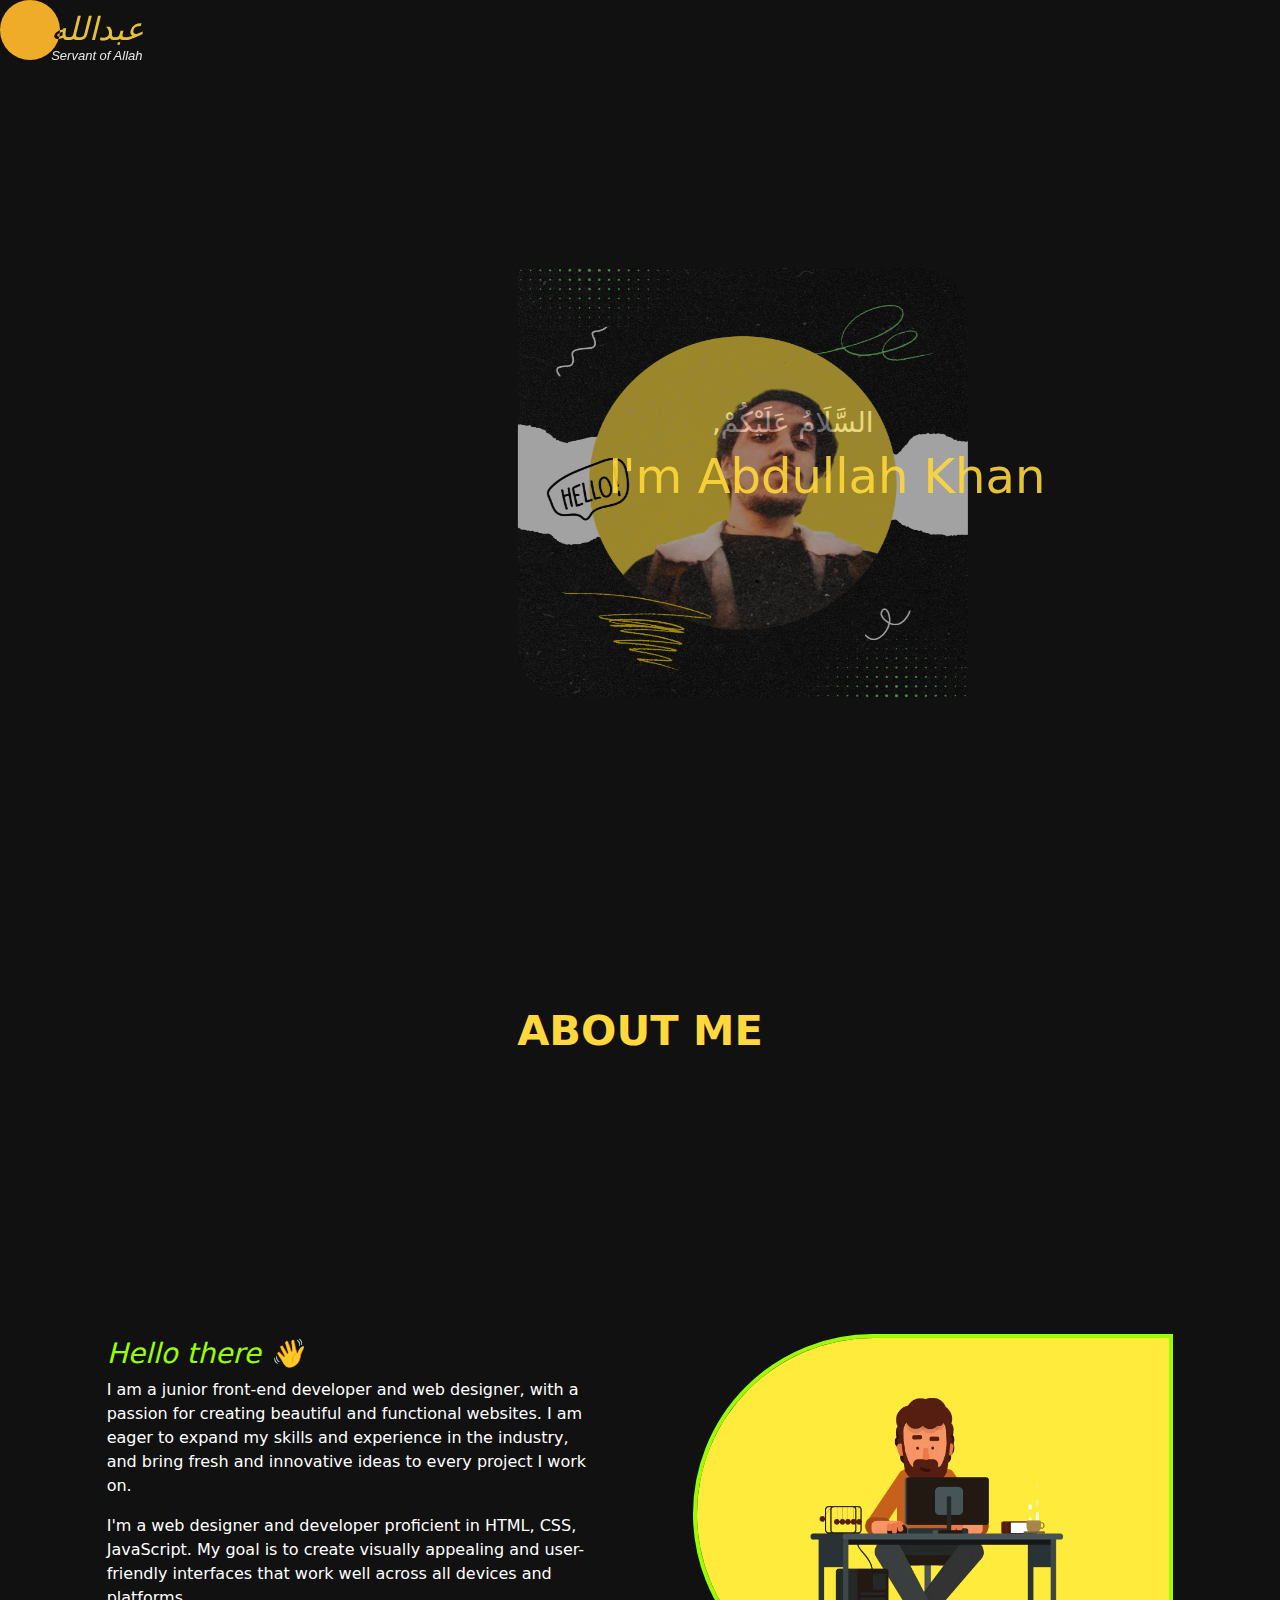
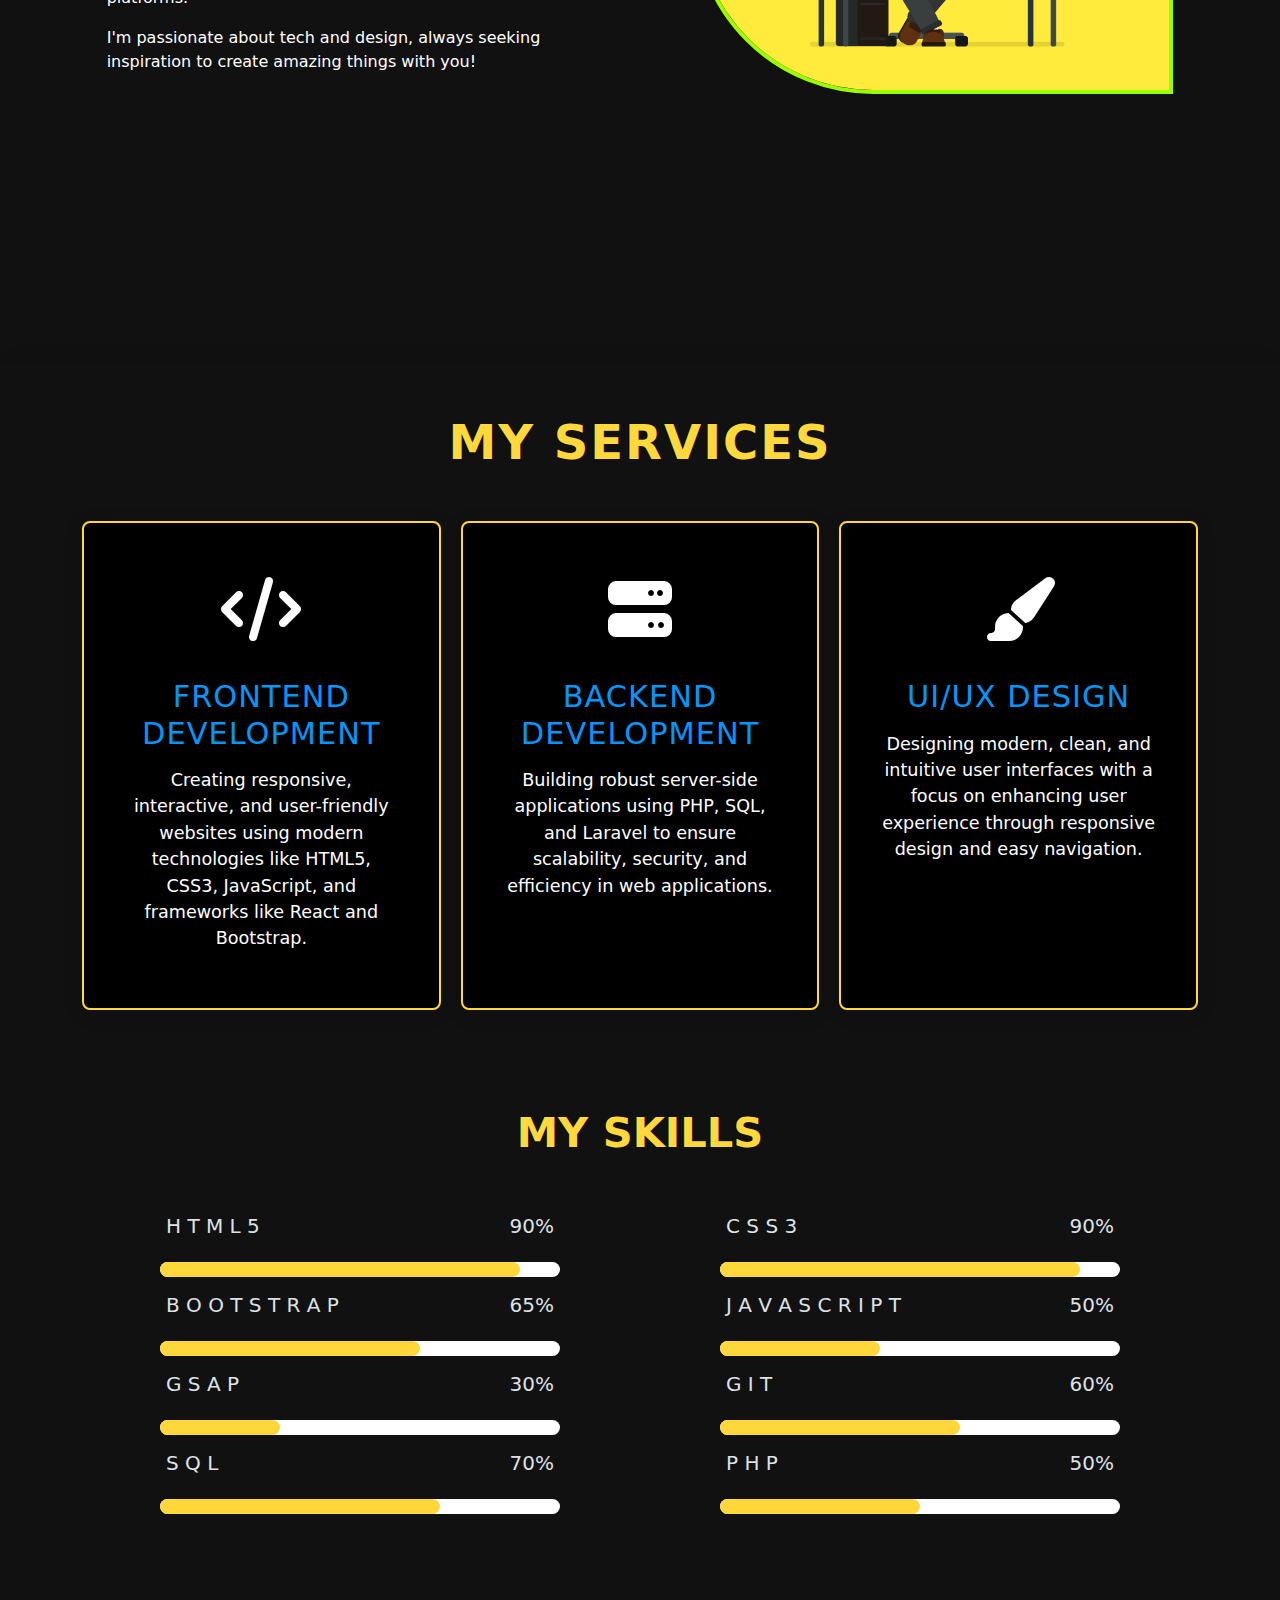
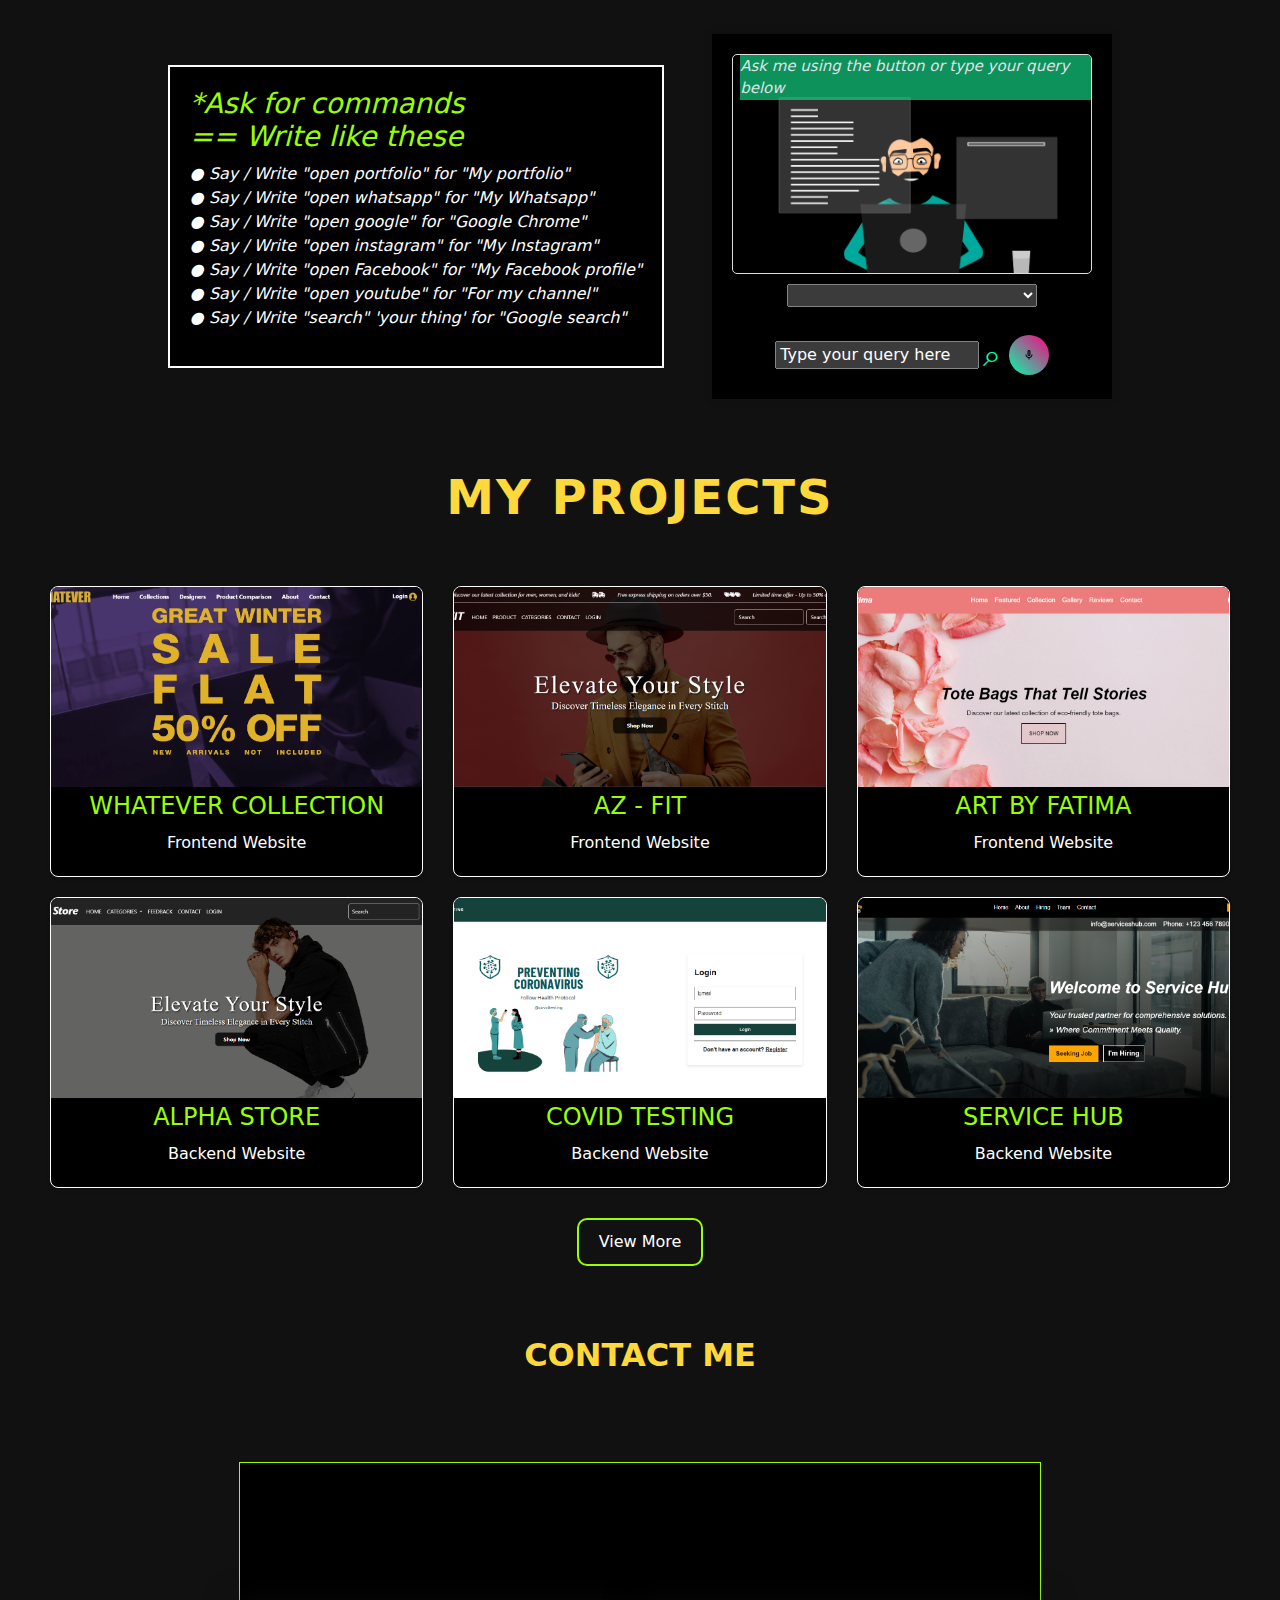
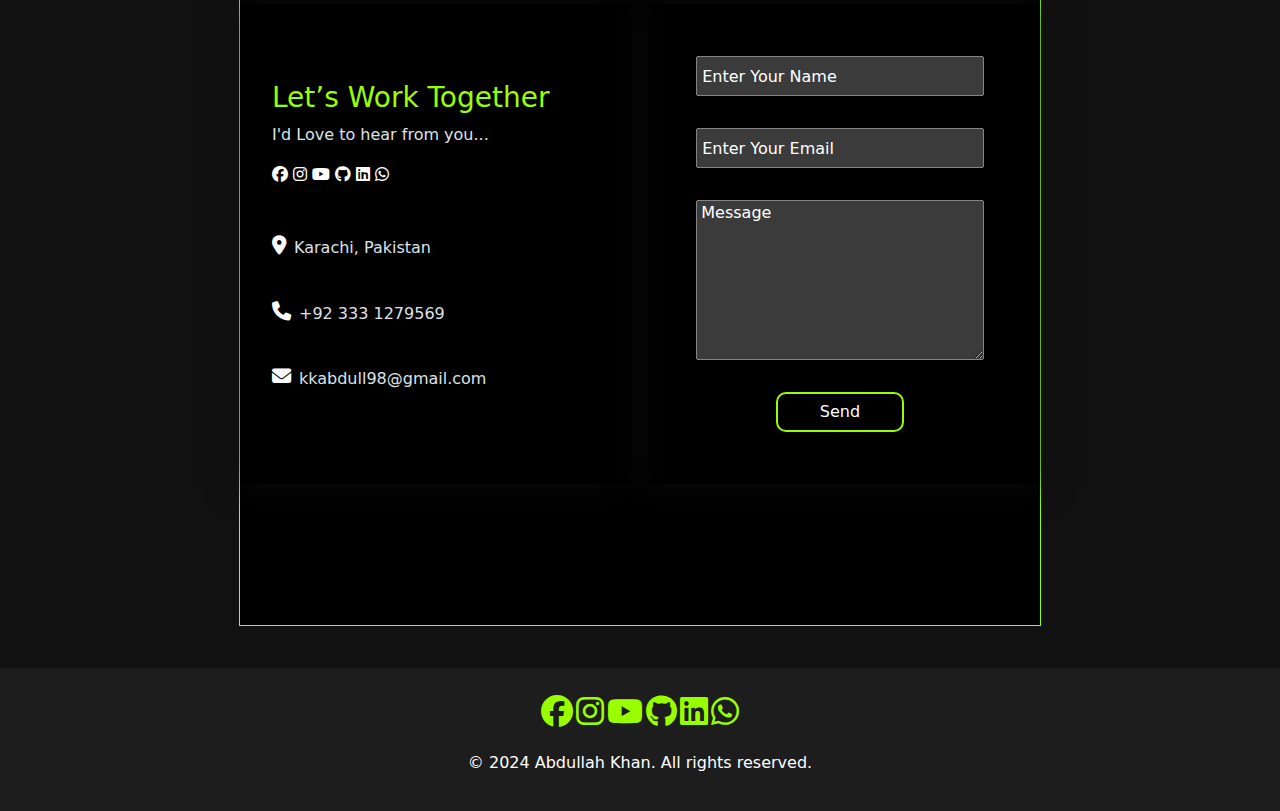
==== index.html @ c93d0f6e "Add files via upload" ====
<!DOCTYPE html>
<html lang="en">

<head>
    <meta charset="UTF-8">
    <meta name="viewport" content="width=device-width, initial-scale=1.0">
    <link rel="icon" type="image/x-icon" href="./assets/icons8-code-52 (1).png">
    <title>Abdullah Khan | Portfolio</title>
    <link rel="stylesheet" href="style.css">
    <meta name="google-site-verification" content="WJN9OCDe1PK8NEYo1KTCtkr1HrGRGRfEUNLS6D91lFw" />
    <!-- j-query -->
    <script src="https://cdnjs.cloudflare.com/ajax/libs/jquery/3.7.1/jquery.min.js"></script>
    <!-- BS CSS -->
    <link rel="stylesheet" href="	https://cdn.jsdelivr.net/npm/bootstrap@5.3.3/dist/css/bootstrap.min.css">
    <!-- BS JS -->
    <script src="	https://cdn.jsdelivr.net/npm/bootstrap@5.3.3/dist/js/bootstrap.bundle.min.js"></script>
    <!-- font awesome  -->
    <link rel="stylesheet" href="https://cdnjs.cloudflare.com/ajax/libs/font-awesome/6.5.2/css/all.min.css">
</head>

<body data-bs-theme="dark" id="body">
    <!-- webnav start -->
    <header>
        <nav class=" webnav">
            <a href="./index.html" class="logo">
                <h2 style="font-family: 'Segoe UI', Tahoma, Geneva, Verdana, sans-serif; font-style: italic; ">
                    عبدالله <br>
                    <p style="font-size: 13px; color: white;">Servant of Allah</p>
                </h2>
                <!-- <i class="fa-solid fa-code" style="font-size: 2.5rem;"></i> -->
            </a>
            <img src="./assets/hamburger menu.png" height="30em" width="30em" class="menu" id="humburger">
            <ul class="webnavul">
                <a href="./index.html">
                    <li>Home</li>
                </a>
                <a href="#about">
                    <li>About</li>
                </a>
                <a href="#services">
                    <li>Services</li>
                </a>
                <a href="#skills">
                    <li>Skills</li>
                </a>
                <a href="#project">
                    <li>Projects</li>
                </a>
                <a href="#contact">
                    <li>Contact</li>
                </a>
            </ul>
        </nav>
    </header>

    <!-- responsive nav start -->

    <nav class="respnav" id="resp-nav">
        <div class="resp-head">
            <a href="./index.html" class="logo">
                <h2 style="font-family: 'Segoe UI', Tahoma, Geneva, Verdana, sans-serif;font-style: italic; ">
                    عبدالله <br>
                    <p style="font-size: 13px; color: white;">Servant of Allah</p>
                </h2>
                <!-- <i class="fa-solid fa-code" style="font-size: 2.5rem;"></i> -->
            </a>
            <img src="./assets/cross bar.png" height="40em" width="40em" class="cross">
        </div>
        <ul class="respul">
            <a href="./index.html">
                <li>Home</li>
            </a>
            <a href="#about" id="aboutli">
                <li>About</li>
            </a>
            <a href="#services" id="servicesli">
                <li>Services</li>
            </a>
            <a href="#skills" id="skillli">
                <li>Skills</li>
            </a>
            <a href="#project" id="projectli">
                <li>Projects</li>
            </a>
            <a href="#contact" id="contactli">
                <li>Contact</li>
            </a>
        </ul>
    </nav>

    <!-- hero section start-->

    <div class="hero-description">
        <div class="hero-img-div">
            <img src="./assets/Black Green Textured Woman Facebook Profile Frame.png" alt="developer-png"
                class="hero-img">
        </div>

        <div class="hero-detail">
            <h3>
                ,السَّلَامُ عَلَيْكُمْ </h3>
            <h2>
                I'm <span" id="name">Abdullah Khan</span>
            </h2>
            <div class="text-container">
                <h3 class="text-item">Web Developer</h3>
                <h3 class="text-item">Designer</h3>
                <h3 class="text-item">Content Creator</h3>
                <h3 class="text-item">Editor</h3>
            </div>
            <!-- <h2 class="animated-text"
                style="color: #37ff14b6 !important; font-weight: bold; font-size: 30px; font-style: italic;">
                Web Developer
            </h2> -->
            <a href="./resume.html">
                <button class="hero-btn">
                    View Resume
                </button>
            </a>
        </div>



    </div>


    <!-- <div id="icons">
        <a href="https://www.instagram.com/codewith_alpha7/?igsh=MXBjcnQ2dzlwZ2R5Nw%3D%3D&utm_source=qr"> <i
                class="fa-brands fa-instagram social" style="font-size: 2rem; color: #fff;"></i>
        </a>
        <a href="https://www.tiktok.com/@thecoder_7?_t=8lz6t7eZZDM&_r=1"><i class="fa-brands fa-tiktok social"
                style="font-size: 2rem; color: #fff;"></i></a>

        <i class="fa-brands fa-linkedin social" style="font-size: 2rem; color: #fff;"></i>
    </div> -->

    <!-- aroow up -->
    <a href="#">
        <div id="up">
            <i class="fa-solid fa-arrow-up"></i>
        </div>
    </a>

    <!-- loader -->

    <!-- <div id="logo">
        <div class="logoinner">
            <img src="./assets/icons8-code-52 (1).png" height="52px" width="auto" alt="code" id="logoimg">
            <h1 id="h1" style="font-style: italic;">
                ALPHA
            </h1>
        </div>
    </div> -->


    <!-- --------------about section start------------------- -->

    <section id="about">
        <div class="skill-heading">
            <h2>
                ABOUT ME
            </h2>
            <h3 class="about-overlay">
                ABOUT
            </h3>
        </div>
        <div class="about-outer">

            <div class="about-detail">
                <h3 style="color:  rgb(153, 255, 0); font-style: italic;">
                    Hello there 👋
                </h3>
                <p>
                    I am a junior front-end developer and web designer, with a passion for creating beautiful and
                    functional
                    websites. I am eager to expand my skills and experience in the industry, and bring fresh and
                    innovative
                    ideas to every project I work on.
                </p>
                <p>
                    I'm a web designer and developer proficient in HTML, CSS, JavaScript.
                    My goal is to create visually appealing and user-friendly interfaces that work well across all
                    devices
                    and platforms.
                </p>
                <p>
                    I'm passionate about tech and design, always seeking inspiration to create amazing things with you!
                </p>
            </div>
            <div class="about-img-div">
                <!-- <iframe src="https://giphy.com/embed/qgQUggAC3Pfv687qPC" width="480" height="360"
                    style=" border-radius: 10px;"></iframe> -->
                <img src="./assets/Yellow desk.gif" alt="" width="480" height="360" style=" border-top-left-radius: 200px; border-bottom-left-radius: 200px; border: 4px solid rgb(153, 255, 0) ;">
            </div>

    </section>







    <!-- --------------services section start------------------- -->


    <section class="services" id="services">
        <div class="container">
            <h2 class="section-title">My Services</h2>
            <div class="service-cards">
                <!-- Frontend Development -->
                <div class="service-card">
                    <div class="service-icon">
                        <i class="fas fa-code"></i>
                    </div>
                    <h3 class="service-title">Frontend Development</h3>
                    <p class="service-description">
                        Creating responsive, interactive, and user-friendly websites using modern technologies like
                        HTML5, CSS3, JavaScript, and frameworks like React and Bootstrap.
                    </p>
                </div>

                <!-- Backend Development (PHP, SQL, Laravel) -->
                <div class="service-card">
                    <div class="service-icon">
                        <i class="fas fa-server"></i>
                    </div>
                    <h3 class="service-title">Backend Development</h3>
                    <p class="service-description">
                        Building robust server-side applications using PHP, SQL, and Laravel to ensure scalability,
                        security, and efficiency in web applications.
                    </p>
                </div>

                <!-- Version Control (Git & GitHub) -->
                <!-- <div class="service-card">
                    <div class="service-icon">
                        <i class="fab fa-github"></i>
                    </div>
                    <h3 class="service-title">Version Control</h3>
                    <p class="service-description">
                        Using Git and GitHub for effective version control, collaboration, and project management, ensuring smooth team workflows and project deployment.
                    </p>
                </div> -->

                <!-- UI/UX Design -->
                <div class="service-card">
                    <div class="service-icon">
                        <i class="fas fa-paint-brush"></i>
                    </div>
                    <h3 class="service-title">UI/UX Design</h3>
                    <p class="service-description">
                        Designing modern, clean, and intuitive user interfaces with a focus on enhancing user experience
                        through responsive design and easy navigation.
                    </p>
                </div>
            </div>
        </div>
    </section>
    <!-- <section id="services">
        <div class="skill-heading">
            <h2>
                MY SERVICES
            </h2>
            <h3 class="service-overlay">
                SERVICES
            </h3>
        </div>
        <div class="container  services-outer">
            <div class="row gap-5">
                <div class="col col-lg-3 col-md-6 col-sm-12 mt-2 mb-2">
                    <div class="card service-cards">
                        <h3>
                            WEB DESIGN
                        </h3>
                        <p> Lorem ipsum dolor sit, amet consectetur adipisicing elit. Obcaecati, expedita iste voluptatem cupiditate tempora veritatis reiciendis consequuntur tenetur. Quod, molestias? </p>
                    </div>
                </div>
                <div class="col col-lg-3 col-md-6 col-sm-12 mt-2 mb-2">
                    <div class="card service-cards">
                        <h3>
                            WEB DEVELOPMENT
                        </h3>
                        <p> Lorem ipsum dolor sit, amet consectetur adipisicing elit. Obcaecati, expedita iste voluptatem cupiditate tempora veritatis reiciendis consequuntur tenetur. Quod, molestias? </p>
                    </div>
                    
                </div>
                <div class="col col-lg-3 col-md-6 col-sm-12 mt-2 mb-2">
                    <div class="card service-cards">
                        <h3>
                            UI/UX DESIGN
                        </h3>
                        <p> Lorem ipsum dolor sit, amet consectetur adipisicing elit. Obcaecati, expedita iste voluptatem cupiditate tempora veritatis reiciendis consequuntur tenetur. Quod, molestias? </p>
                    </div>
                </div>
            </div>
        </div>
    </section> -->


    <!-- --------------Skills section start------------------- -->

    <section id="skills">
        <div class="skill-heading">
            <h2>
                MY SKILLS
            </h2>
            <h3 class="skill-overlay">
                SKILLS
            </h3>
        </div>
        <div class="skill-outer">
            <div class="skills">
                <div class="skill-head">
                    <h5>
                        H T M L 5
                    </h5>
                    <h5>
                        90%
                    </h5>
                </div>
                <progress id="file" value="90" max="100"> </progress>
                <div class="skill-head">
                    <h5>
                        B O O T S T R A P
                    </h5>
                    <h5>
                        65%
                    </h5>
                </div>
                <progress id="file" value="65" max="100"> </progress>
                <div class="skill-head">
                    <h5>
                        G S A P
                    </h5>
                    <h5>
                        30%
                    </h5>
                </div>
                <progress id="file" value="30" max="100"> </progress>
                <div class="skill-head">
                    <h5>
                        S Q L
                    </h5>
                    <h5>
                        70%
                    </h5>
                </div>
                <progress id="file" value="70" max="100"> </progress>
            </div>
            <div class="skills">
                <div class="skill-head">
                    <h5>
                        C S S 3
                    </h5>
                    <h5>
                        90%
                    </h5>
                </div>
                <progress id="file" value="90" max="100"> </progress>
                <div class="skill-head">
                    <h5>
                        J A V A S C R I P T
                    </h5>
                    <h5>
                        50%
                    </h5>
                </div>
                <progress id="file" value="40" max="100"> </progress>
                <div class="skill-head">
                    <h5>
                        G I T
                    </h5>
                    <h5>
                        60%
                    </h5>
                </div>
                <progress id="file" value="60" max="100"> </progress>
                <div class="skill-head">
                    <h5>
                        P H P
                    </h5>
                    <h5>
                        50%
                    </h5>
                </div>
                <progress id="file" value="50" max="100"> </progress>
            </div>
        </div>
    </section>



    <!-- invention of mine -->


    <section id="auto-sect">
        <!-- <div id="overlay5"></div> -->
        <div id="container5">
            <!-- <video src="./3130284-uhd_3840_2160_30fps.mp4" autoplay loop muted style="background-size: fill; position: absolute; height: 100%; width: 100%;"></video> -->
            <!-- <div id="chatbot-video"><img src="./45dceb640723d72436c427add7966cf8.gif" alt="" width="100%" height="fit-content"></div> -->
            <div id="chatbot-content">


                <div id="data">
                    <h3 style="color: rgb(153, 255, 0);"> *Ask for commands <br> == Write like these</h3>
                    <p>
                        ●︎ Say / Write "open portfolio" for "My portfolio"<br>
                        ●︎ Say / Write "open whatsapp" for "My Whatsapp"<br>
                        ●︎ Say / Write "open google" for "Google Chrome"<br>
                        ●︎ Say / Write "open instagram" for "My Instagram"<br>
                        ●︎ Say / Write "open Facebook" for "My Facebook profile"<br>
                        ●︎ Say / Write "open youtube" for "For my channel"<br>
                        ●︎ Say / Write "search" 'your thing' for "Google search"<br>
                    </p>
                </div>
                <div class="chatbot" id="search">
                    <div class="log" id="log">
                        <p
                            style=" font-size: 15px; background-color: rgba(20, 212, 132, 0.692); padding: 0%; margin-left: 7px;">
                            Ask me using the button or type your query below</p>
                    </div>

                    <div class="button-container">
                        <select id="voice-select">
                            <option value="">Select Voice</option>
                        </select>
                        <br>
                        <div id="inputbtntogether">
                            <input type="text" id="search-input" placeholder="Type your query here"
                                onkeydown="if(event.key === 'Enter') handleSearch()">
                            <span><button class="submit-button"
                                    style="color: #00ffaa; font-size: 2rem; padding: 0%; margin: 0%;"
                                    onclick="handleSearch()">⌕</button></span>
                            <br>
                            <button class="siri-button pulse-animation" id="start-btn" onclick="animateButton()"><img
                                    src="./assets/icons8-mic-48.png" alt="" width="12px" height="12px"></button>
                            <div class="tooltip">Ask or Write</div>
                        </div>


                    </div>
                </div>

            </div>
        </div>
    </section>
    <!-- --------------project section start------------------- -->


    <section id="project">
        <div class="skill-heading">
            <h2>
                MY PROJECTS
            </h2>
            <h3 class="project-overlay">
                PROJECTS
            </h3>
        </div>
        <div id="grid">
            <div class="griditems project-one">
                <div class="content-overlay">
                    <h5 style="color: #ffbd39;">
                        AK247 - Clothing
                    </h5>
                    <p>
                        This website includes hero section, product cards with an 'add to cart' function, a marquee
                        element, and a dark mode feature. Finally, there is a contact page at the end.
                    </p>
                    <a target="_blank" href="https://kkabdull247.github.io/AK247-Collections/">
                        <button class="visitbtn">Visit</button>
                    </a>

                </div>
            </div>
            <div class="griditems project-two">
                <div class="content-overlay">
                    <h5 style="color: #ffbd39;">
                        ArtByFatima
                    </h5>
                    <p>
                        One page responsive website having dark mode, add to cart function and i used whatsapp and
                        instagram buttons for direct orders different sections for better views.
                    </p>
                    <a target="_blank" href="https://kkabdull247.github.io/art/">
                        <button class="visitbtn">Visit</button>
                    </a>
                </div>
            </div>
            <div class="griditems project-three">
                <div class="content-overlay">
                    <h5>
                        AZ - FIT
                    </h5>
                    <p>
                        This website includes hero section, product cards with an 'add to cart' function, a marquee
                        element Api integration, ad and a loader. Finally, there is a contact page at the end.
                    </p>
                    <a target="_blank" href="https://az-fit.vercel.app/">
                        <button class="visitbtn">Visit</button>
                    </a>
                </div>
            </div>
            <!-- when you add new projects -->
            <div class="griditems">
                <div class="content-overlay">
                    <h5 style="color: #ffbd39;">
                        Whatever - Collection
                    </h5>
                    <p>
                        On this platform, I focused on creating collection pages, a product comparison page, and
                        login/signup pages for designers' products, among other features.
                    </p>
                    <a target="_blank" href="https://kkabdull247.github.io/Whatever-Collection/">
                        <button class="visitbtn">Visit</button>
                    </a>
                </div>
            </div>
            <div class="griditems">
                <div class="content-overlay">
                    <h5>
                        Service Hub
                    </h5>
                    <p>
                        A platform for seamless service bookings with secure login and responsive design. Built with PHP and MySQL, I focused on frontend development to create a user-friendly, responsive interface.
                    </p>
                    <a target="_blank" href="https://kkabdull247.github.io/SerHub/">
                        <button class="visitbtn">Visit</button>
                    </a>
                </div>
            </div>
            <div class="griditems">
                <div class="content-overlay">
                    <h5>
                        Currently Working
                    </h5>
                    <p>
                        Lorem ipsum dolor sit amet consectetur adipisicing elit. Veniam eius asperiores cumque.
                    </p>
                    <button class="visitbtn">Visit</button>
                </div>
            </div>
        </div>
    </section>



    <section class="projects-section">
        <h2 class="section-title">My Projects</h2>
        <div class="projects-container">
            <!-- Project Cards -->
            <div class="project-card">
                <img src="./assets/P1.png" alt="Project 1" class="project-image">
                <div class="overlay">
                    <p style="color: white;">On this platform, I focused on creating collection pages, a product comparison page, and login/signup pages for designers' products, among other features. I created these using HTML, CSS, JS, and Bootstrap.</p>
                    <a target="_blank" href="https://kkabdull247.github.io/Whatever-Collection/">
                        <button class="hover-btn">live view</button></a>
                </div>
                <div class="project-details">
                    <h3>WHATEVER COLLECTION</h3>
                    <p>Frontend Website</p>
                </div>
            </div>
            <div class="project-card">
                <img src="./assets/P3.png" alt="Project 2" class="project-image">
                <div class="overlay">
                    <p style="color: white;">This website includes a hero section, product cards with an 'add to cart' function, a marquee element, API integration, an ad, and a loader. Finally, there is a contact page at the end. I created these using HTML, CSS, JS, and Bootstrap.</p>
                    <a target="_blank" href="https://az-fit.vercel.app/">
                        <button class="hover-btn">live view</button></a>
                </div>
                <div class="project-details">
                    <h3>AZ - FIT</h3>
                    <p>Frontend Website</p>
                </div>
            </div>
            <div class="project-card">
                <img src="./assets/P4.png" alt="Project 3" class="project-image">
                <div class="overlay">
                    <p style="color: white;"> One-page responsive website featuring dark mode, an add-to-cart function, and WhatsApp and Instagram buttons for direct orders, with different sections designed for better user experience. I created this using HTML, CSS, and JS.</p>
                    <a target="_blank" href="https://kkabdull247.github.io/art/"><button class="hover-btn">live view</button></a>
                </div>
                <div class="project-details">
                    <h3>ART BY FATIMA</h3>
                    <p>Frontend Website</p>
                </div>
            </div>
            <div class="project-card">
                <img src="./assets/b1.png" alt="Project 4" class="project-image">
                <div class="overlay">
                    <p style="color: white;">
                        This e-commerce site features dynamic listings, checkout, and order history, built with PHP and MySQL. I handled the frontend, creating a responsive and user-friendly interface.</p>
                        <a target="_blank" href="https://azstore.free.nf/"><button class="hover-btn">live view</button></a>
                </div>
                <div class="project-details">
                    <h3>ALPHA STORE</h3>
                    <p>Backend Website</p>
                </div>
            </div>
            <div class="project-card">
                <img src="./assets/b2.png" alt="Project 3" class="project-image">
                <div class="overlay">
                    <p style="color: white;">This COVID testing system, built with PHP and MySQL, enables appointment booking and result tracking between hospitals and patients. I focused on frontend development, creating a responsive, user-friendly interface.</p>
                    <a href="https://covidtestingsystem.free.nf/" target="_blank"><button class="hover-btn">live view</button></a>
                </div>
                <div class="project-details">
                    <h3>COVID TESTING</h3>
                    <p>Backend Website</p>
                </div>
            </div>
            <div class="project-card">
                <img src="./assets/b3.png" alt="Project 3" class="project-image">
                <div class="overlay">
                    <p style="color: white;">A platform for seamless service bookings with secure login and responsive design. Built with PHP and MySQL, I focused on frontend development to create a user-friendly, responsive interface.</p>
                    <a href="https://servicehub.000.pe/" target="_blank"><button class="hover-btn">live view</button></a>
                </div>
                <div class="project-details">
                    <h3>SERVICE HUB</h3>
                    <p>Backend Website</p>
                </div>
            </div>

            <!-- Hidden Projects (for "View More") -->
           
            <div class="project-card hidden">
                <img src="./assets/P2.png" alt="Project 3" class="project-image">
                <div class="overlay">
                    <p style="color: white;">This website includes bootstrap hero section, product cards with an 'add to cart' function, a marquee element, and a dark mode feature. Finally, there is a contact page at the end.</p>
                        <a target="_blank" href="https://kkabdull247.github.io/AK247-Collections/"><button class="hover-btn">live view</button></a>
                </div>
                <div class="project-details">
                    <h3>AK247 - CLOTHING</h3>
                    <p>Frontend Website</p>
                </div>
            </div>
            <div class="project-card hidden">
                <img src="./assets/snake2.png" alt="Project 5" class="project-image">
                <div class="overlay">
                    <p style="color: white;">A classic Snake game built with JavaScript, featuring smooth controls, responsive design, score tracking, and a "Game Over" modal. I focused on game logic, animations, and enhancing user experience with JavaScript and CSS, with guidance from online resources.</p>
                    <a href="https://kkabdull247.github.io/snake2/" target="_blank"><button class="hover-btn">live view</button></a>
                </div>
                <div class="project-details">
                    <h3>SNAKE GAME</h3>
                    <p>Frontend Project</p>
                </div>
            </div>
            <div class="project-card hidden">
                <img src="./assets/Black Modern Coming Soon Instagram Post.png" alt="Project 6" class="project-image">
                <div class="overlay">
                    <p style="color: white;">I'm working on a private project that will be released soon.</p>
                    <a href="##"><button class="hover-btn">live view</button></a>
                </div>
                <div class="project-details">
                    <h3>UPCOMING PROJECT</h3>
                    <p>Details about project will live soon...</p>
                </div>
            </div>
        </div>

        <!-- View More/Less Button -->
        <button id="view-more-btn" class="view-more-btn">View More</button>
    </section>



    <!-- --------------contact section start------------------- -->

    <section id="contact">
        <div class="contact-heading">
            <h2>
                CONTACT ME
            </h2>
            <!-- <h3 class="contact-overlay">
                CONTACT
            </h3> -->
        </div>

        <div class="contact-outer">
            <div class="contact-detail">
                <div class="socials-media">
                    <h3 style="color:  rgb(153, 255, 0) !important;">
                        Let’s Work Together</h3>
                        <p>I'd Love to hear from you...</p>
                
                    <div class="icons-outer">
                        <div class="social-icons">
                            <a href="https://www.facebook.com/kkabdull247" target="_blank" title="Facebook"><i class="fab fa-facebook"></i></a>
                            <a href="https://www.instagram.com/kkabdull247" target="_blank" title="Instagram"><i class="fab fa-instagram"></i></a>
                            <a href="https://www.youtube.com/@kkabdull247" target="_blank" title="YouTube"><i class="fab fa-youtube"></i></a>
                            <a href="https://github.com/kkabdull247" target="_blank" title="GitHub"><i class="fab fa-github"></i></a>
                            <a href="https://www.linkedin.com/in/abdullah-khan-258504253/" target="_blank" title="LinkedIn"><i class="fab fa-linkedin"></i></a>
                            <a href="https://wa.me/03331279569" target="_blank" title="WhatsApp"><i class="fab fa-whatsapp"></i></a>
                        </div>
                        <!-- <div class="icons-media">
                            <a href="https://github.com/kkabdull247">
                                <i class="fa-brands fa-github i-m" style=" color: #fff; font-size: 1.3rem;"></i></a>
                        </div>
                        <div class="icons-media">
                            <a href="https://www.linkedin.com/in/abdullah-khan-258504253/">
                                <i class="fa-brands fa-linkedin i-m" style=" color: #fff; font-size: 1.3rem;"></i>
                            </a>
                        </div>
                        <div class="icons-media">
                            <a href="https://www.instagram.com/kkabdull247">
                                <i class="fa-brands fa-instagram i-m" style=" color: #fff; font-size: 1.3rem;"></i>
                            </a>
                        </div> -->

                    </div>
                </div>
                
                <div class="details">
                    <i class="fa-solid fa-location-dot" style="color: #fff; font-size: 1.2rem;"></i>
                    <p>Karachi, Pakistan</p>
                </div>
                <div class="details">
                    <i class="fa-solid fa-phone" style="color: #fff; font-size: 1.2rem;"></i>
                    <p>+92 333 1279569</p>
                </div>
                <div class="details">
                    <i class="fa-solid fa-envelope" style="color: #fff; font-size: 1.2rem;"></i>
                    <p>kkabdull98@gmail.com</p>
                </div>
                
            </div>



            <div class="contact-info">
                
                <!-- <h2 style="color:  rgb(153, 255, 0) !important; text-align: left;">Ask for help</h2> -->
                <form action="https://formsubmit.co/kkabdull98@gmail.com" method="POST">
                    <input type="text" required name="Name" placeholder="Enter Your Name">
                    <input type="email" required name="Email" placeholder="Enter Your Email">
                    <textarea name="Message" required placeholder="Message"></textarea>
                    <button id="send-msg">
                        Send
                    </button>
                </form>
            </div>
        </div>
    </section>

    <!-- footer section start -->

    <footer class="footer">
        <div style="gap: 3px;" class="social-icons">
            <a href="https://www.facebook.com/kkabdull247" target="_blank" title="Facebook"><i class="fab fa-facebook"></i></a>
            <a href="https://www.instagram.com/kkabdull247" target="_blank" title="Instagram"><i class="fab fa-instagram"></i></a>
            <a href="https://www.youtube.com/@kkabdull247" target="_blank" title="YouTube"><i class="fab fa-youtube"></i></a>
            <a href="https://github.com/kkabdull247" target="_blank" title="GitHub"><i class="fab fa-github"></i></a>
            <a href="https://www.linkedin.com/in/abdullah-khan-258504253/" target="_blank" title="LinkedIn"><i class="fab fa-linkedin"></i></a>
            <a href="https://wa.me/03331279569" target="_blank" title="WhatsApp"><i class="fab fa-whatsapp"></i></a>
        </div>
        <p>© 2024 Abdullah Khan. All rights reserved.</p>
    </footer>

    <div id="cursor"></div>

    <script src="https://cdnjs.cloudflare.com/ajax/libs/gsap/3.12.5/gsap.min.js"
        integrity="sha512-7eHRwcbYkK4d9g/6tD/mhkf++eoTHwpNM9woBxtPUBWm67zeAfFC+HrdoE2GanKeocly/VxeLvIqwvCdk7qScg=="
        crossorigin="anonymous" referrerpolicy="no-referrer"></script>
    <script src="main.js"></script>

    <!-- navbar jquery start -->

    <script>
        $(document).ready(
            function () {
                $('.menu').click(
                    function () {
                        $('.respnav').animate(
                            {
                                "right": "0%",

                            }
                        );
                        $('.respnav').animate(
                            {
                                "right": "0%",

                            }
                        );
                        $("body").css("overflow", "hidden");
                    }
                );
                $(".cross").click(
                    function () {
                        $('.respnav').animate(
                            {
                                "right": "-100%",

                            }
                        );
                        $("body").css("overflow", "visible");
                    }
                )
                $("#aboutli").click(
                    function () {
                        $('.respnav').animate(
                            {
                                "right": "-100%",

                            }, 800
                        );
                        $("body").css("overflow", "visible")
                    }
                );
                $("#servicesli").click(
                    function () {
                        $('.respnav').animate(
                            {
                                "right": "-100%",

                            }, 800
                        );
                        $("body").css("overflow", "visible")
                    }
                );
                $("#skillli").click(
                    function () {
                        $('.respnav').animate(
                            {
                                "right": "-100%",

                            }, 800
                        );
                        $("body").css("overflow", "visible")
                    }
                );
                $("#projectli").click(
                    function () {
                        $('.respnav').animate(
                            {
                                "right": "-100%",

                            }, 800
                        );
                        $("body").css("overflow", "visible")
                    }
                );
                $("#contactli").click(
                    function () {
                        $('.respnav').animate(
                            {
                                "right": "-100%",

                            }, 800
                        );
                        $("body").css("overflow", "visible")
                    }
                )
            }
        );
        // view more less buttons 
        const viewMoreBtn = document.getElementById('view-more-btn');
        const hiddenProjects = document.querySelectorAll('.hidden');

        viewMoreBtn.addEventListener('click', function () {
            hiddenProjects.forEach(project => {
                project.classList.toggle('hidden');
            });
            if (viewMoreBtn.textContent === "View More") {
                viewMoreBtn.textContent = "View Less";
            } else {
                viewMoreBtn.textContent = "View More";
            }
        });


    </script>
</body>

</html>
---- style.css ----
* {
  margin: 0%;
  padding: 0%;
  box-sizing: border-box;
}

body , section{
  background-color: #111 !important;
  overflow-x: hidden;
  /* background: #00bf8f;
  background: -webkit-linear-gradient(to right, #001510, #00bf8f);
  background: linear-gradient(to right, #001510, #00bf8f); */


}



html {
  scroll-behavior: smooth !important;
}

a {
  color: #fff !important;
  text-decoration: none !important;
}

/* webnav start */

.webnav {
  display: flex;
  justify-content: space-between;
  align-items: center;
  height: 6em;
  background-color: none;
  padding: 0% 4%;
}

.webnavul {
  display: flex;
  align-items: center;
  margin: 0%;
}

li {
  list-style: none;
  margin-left: 2em;
  font-weight: 500;
  transition: 0.3s;
  letter-spacing: 2px;
}

.webnavul a {
  text-decoration: none;
}


/* resp nav start */

.respnav {
  height: 100vh;
  width: 100%;
  background-color: #111;
  z-index: 999;
  position: fixed;
  top: 0%;
  right: -100%;
}

.resp-head {
  display: flex;
  justify-content: space-between;
  align-items: center;
  padding: 0% 6%;
  height: 6em;
}

.respul {
  height: 70vh;
  width: 80%;
  display: flex;
  flex-direction: column;
  justify-content: center;
  gap: 1em;
  align-items: start;
  font-size: 1.5rem;
  text-align: left;
  padding: 0%;
  margin: 0%;
}

.respul {
  color: #fff !important;
  text-decoration: none;
}

/* menu section start */

.menu {
  cursor: pointer;
  display: none;
}

/* media query for resp */
@media(max-width:768px) {
  .webnav {
    display: flex;
    justify-content: space-between;
    align-items: center;
    height: 6em;
    background-color: none;
    padding: 0% 6%;
  }

  .menu {
    height: 3.2em;
    width: 3.2em;
    display: flex;
    flex-direction: column;
    justify-content: space-evenly;
    align-items: center;
  }

  .webnav ul {
    display: none;
  }

  #cursor {
    display: none !important;
  }
}

@media(min-width:770px) {
  .respul {
    display: none;
  }

  .respnav {
    height: 100vh;
    width: 100%;
    position: absolute;
    top: 0%;
    display: none;
    
  }
}

/* hero section start */

.hero-description {
  overflow: hidden;
  margin-top: -3%;
  display: flex;
  justify-content: space-evenly;
  align-items: center;
  height: 100vh;
  width: 100%;
  cursor: default;
  box-sizing: border-box;
  /* padding: 0% 4.5%; */
  overflow-x: hidden !important;

}

.hero-detail h2 {
  font-size: 3rem;
  font-weight: 400;
  color: #fff;
}

.hero-btn {
  font-style: italic;
  height: 2.5em;
  width: 8em;
  /* border-radius: 8px; */
  background: transparent;
  color: #fff;
  /* font-weight: bold; */
  border: 2px solid rgb(153, 255, 0);
  border-radius: 10px;
  cursor: pointer;
  margin-top: 1em;
  font-weight: bold;

}
.hero-btn:hover{
  /* filter: drop-shadow(20px 20px 50px solid #FFD73D); */
background-color:rgb(153, 255, 0); 
border: white 2px solid;
color: black;
font-weight: bold;

}

/* 
.hero-btn{
transform: scale3d(1);
} */
.bg-dark{
  background-color: black !important;
}
.hero-img {
  margin-bottom:  50px;;
  height: 430px;
  width: 450px;
  border-top-right-radius: 50px !important;
    border-bottom-left-radius: 50px !important;
    /* border: 1px solid white; */
}


.text-container {
  position: relative;
  height: 40px; /* Set a fixed height for the text block */
  width: 100%;
  display: flex;
  align-items: left;
  text-align: left;
  justify-content: left;  overflow: hidden; /* Hide overflow to prevent any animation glitch */
}

.text-item {
  position: absolute;
 
  font-size: 2rem;
  font-weight: bold;
  color:  rgb(153, 255, 0);;
  opacity: 0;
  animation: fadeInOut 12s ease-in-out infinite;
}

.text-item:nth-child(1) {
  animation-delay: 0s;
}

.text-item:nth-child(2) {
  animation-delay: 3s; /* Adjusted to avoid overlap */
}

.text-item:nth-child(3) {
  animation-delay: 6s; /* Adjusted to avoid overlap */
}

.text-item:nth-child(4) {
  animation-delay: 9s; /* Adjusted for 4th text */
}

/* Keyframes for fading in and out in the same place */
@keyframes fadeInOut {
  0%, 20% {
    opacity: 0;
    transform: translateY(20px); /* Starting below */
  }
  25%, 45% {
    opacity: 1;
    transform: translateY(0); /* Fade in and stay visible */
  }
  50%, 100% {
    opacity: 0;
    transform: translateY(-20px); /* Fade out and move upward */
  }
}

@media (max-width:1000px) {
  .hero-description {
    display: flex;
    justify-content: center;
    align-items: center;
    height: 80vh;
    width: 100%;
    cursor: default;
    padding: 0% 4%;
  }

  .hero-detail h2 {
    text-align: left;
    font-size: 3rem;
    margin-bottom: 0%;
  }

  .hero-img {
    height: 450px;
    width: auto;
    
  }
 
}

@media (max-width:780px) {
  .hero-description {
    display: flex;
    flex-direction: column;
    justify-content: space-evenly;
    align-items: center;
    height: 90vh;
    width: 100%;
    cursor: default;
  }

  .hero-detail {
    text-align: center;
  }

  .hero-detail h2 {
    text-align: center;
    font-size: 2rem;
    margin-bottom: 0%;
  }

  .hero-img {
    margin-top: 0px;
    margin-bottom:  0px;;
    height: 300px;
    width: auto;
    

  }
  .text-container {
    justify-content: center;  
  }
}

@media (max-width:350px) {

  .hero-description{
  height: 100%;
}
}

/* about section start */
#about {
  height: fit-content;
  width: 100%;
  display: flex;
  flex-direction: column;
  justify-content: center;
  align-items: center;
}

#about h2 {
  text-align: left;
  font-size: 2.6rem;
  color: #ffd83b;
  font-weight: bold;
  /* margin-top: 2em; */
}

h2{
  color: #ffd83b !important;
  /* font-style: italic; */
}

.about-overlay {
  position: absolute;
  top: 25%;
  left: -17%;
  font-size: 5.5rem;
  letter-spacing: 4px;
  z-index: -99;
  color: #9999992c;
  font-weight: bold;
  font-family: 'Franklin Gothic Medium', 'Arial Narrow', Arial, sans-serif;
}

.about-outer {
  display: flex;
  justify-content: space-evenly;
  align-items: center;
  height: 100vh;
  width: 100%;
  cursor: default;
  position: relative;
}

.about-detail {
  width: 30em;
  text-align: left;
  z-index: 11;
}

.about-detail h2 {
  font-size: 2rem;
  text-align: left;
  margin-bottom: 0.5em;
}

.about-detail p {
  font-weight: 400;
  color: #ffffff;
  text-align: left;
}

.about-img {
  height: 300px;
  width: auto;
  border-radius: 16px;
  
}

@media (max-width:1000px) {
  .about-outer {
    display: flex;
    justify-content: center;
    align-items: center;
    height: 100vh;
    width: 100%;
    cursor: default;
    position: relative;
    gap: 2em;
  }

  .about-detail h2 {
    text-align: center;
    font-size: 2.5rem;
    margin-bottom: 0.5em;
  }

  .about-detail p {
    font-weight: 400;
    color: #ffffffab;
    text-align: center;
  }

  .about-img-div {
    height: 100%;
    display: flex;
    justify-content: center;
    align-items: center;
  }

  .about-img {
    height: 250px;
    width: auto;
  }
}

@media (max-width:780px) {
  #about {
    height: fit-content;
    width: 100%;
    display: flex;
    flex-direction: column;
    justify-content: center;
    align-items: center;
  }

  .about-outer {
    display: flex;
    flex-direction: column;
    justify-content: space-evenly;
    align-items: center;
    height: fit-content;
    width: 100%;
    cursor: default;
    position: relative;
  }

  .about-detail {
    text-align: center;
    height: 80%;
    margin-bottom: 0.5em;
  }

  .about-detail h2 {
    text-align: center;
    font-size: 2.5rem;
    margin-bottom: 0%;
  }

  .hero-img {
    height: 200px;
    width: auto;

  }
}

@media(max-width:590px) {
  .about-detail {
    width: 18em;
    height: 100%;
    text-align: center;
  }
}


/* services section start */
.services {
  padding: 50px 20px;
  background-color: #fff;
  box-shadow: 0 4px 30px rgba(0, 0, 0, 0.05);
}

.container2 {
  width: 85%;
  max-width: 1200px;
  margin: 0 auto;
}

.section-title {
  text-align: center;
  font-size: 3rem;
  font-weight: bold;
  color: #ffffff;
  margin-bottom: 50px;
  text-transform: uppercase;
  letter-spacing: 2px;
}

.service-cards {
  display: grid;
  grid-template-columns: repeat(auto-fit, minmax(280px, 1fr));
  gap: 20px;
  justify-items: center;
}

.service-card {
  background-color: black;
  border-radius: 8px;
  border: 2px solid #ffd83b;
  padding: 40px;
  text-align: center;
  box-shadow: 0 4px 20px rgba(0, 0, 0, 0.1);
  transition: transform 0.3s ease, box-shadow 0.3s ease;
  position: relative;
  overflow: hidden;
}

.service-card:hover {
  transform: translateY(-10px);
  box-shadow: 0 10px 30px rgba(0, 0, 0, 0.2);
}

.service-icon {
  font-size: 4rem;
  color:  #ffffff;
  margin-bottom: 20px;
  transition: color 0.3s ease;
}

.service-card:hover .service-icon {
  color: #ffffff;
}

.service-title {
  font-size: 1.9rem;
  color:  #0596f7;
  margin-bottom: 15px;
  font-weight: 500;
  text-transform: uppercase;
  letter-spacing: 1px;
  transition: color 0.3s ease;
}

.service-card:hover .service-title {
  color:  rgb(153, 255, 0);;
}

.service-description {
  font-size: 1.1rem;
  color: #ffffff;
  line-height: 1.5;
  transition: color 0.3s ease;
}

.service-card:hover .service-description {
  color: #ffffff;
}

/* Hover Effect on Text */
/* .service-card .service-description:hover {
  color: #2980b9;
  cursor: pointer;
} */

@media (max-width: 768px) {
  .section-title {
      font-size: 2.5rem;
  }

  .service-cards {
      grid-template-columns: repeat(auto-fit, minmax(240px, 1fr));
  }

  .service-card {
      padding: 30px;
  }

  .service-title {
      font-size: 1.6rem;
  }

  .service-description {
      font-size: 1rem;
  }
}

@media (max-width: 480px) {
  .section-title {
      font-size: 2rem;
  }

  .service-card {
      padding: 20px;
  }

  .service-title {
      font-size: 1.4rem;
  }

  .service-description {
      font-size: 0.9rem;
  }
}
/* skills section start */
#skills {
  height: fit-content;
  width: 100%;
  display: flex;
  flex-direction: column;
  justify-content: center;
  align-items: center;
  gap: 3em;
}

.skill-heading {
  position: relative;
  margin-top: 3em;
}

#skills h2 {
  text-align: center;
  font-size: 2.6rem;
  color: #fff;
  font-weight: bold;
  /* margin-top: 2em; */
}

.skill-overlay {
  position: absolute;
  top: 20%;
  left: -20%;
  font-size: 5.5rem;
  letter-spacing: 4px;
  z-index: -99;
  color: #9999992c;
  font-weight: bold;
  font-family: 'Franklin Gothic Medium', 'Arial Narrow', Arial, sans-serif;
}

.skill-outer {
  display: flex;
  justify-content: space-evenly;
  align-items: center;
  height: 100%;
  width: 100%;
  position: relative;
}

.skill-head {
  display: flex;
  justify-content: space-between;
  align-items: center;
  padding: 0% 1.5%;
  margin-bottom: 0%;
}

.skills {
  display: flex;
  flex-direction: column;
  gap: 1em;
}

progress {
  width: 25em;
  height: 15px;
  border-radius: 10px;
}

progress::-webkit-progress-bar {
  background-color: #fff;
  border-radius: 10px;
}

progress::-webkit-progress-value {
  background-color: #FFD73B !important;
  border-radius: 10px;
  transition: width 0.4s ease-in;
}

@media(max-width:1200px) {
  progress {
    width: 30em;
    height: 15px;
    border-radius: 10px;
  }
}

@media(max-width:1050px) {
  progress {
    width: 20em;
    height: 15px;
    border-radius: 10px;
  }
}

@media(max-width:760px) {
  .skill-outer {
    display: flex;
    flex-direction: column;
    justify-content: space-evenly;
    align-items: center;
    height: fit-content;
    width: 100%;
    margin-top: 4em;
    margin-bottom: 4em;
    position: relative;
    gap: 2em;
  }

  #skills {
    height: fit-content;
    width: 100%;
    display: flex;
    flex-direction: column;
    justify-content: center;
    align-items: center;
  }

  progress {
    width: 16em;
    height: 15px;
    border-radius: 10px;
  }
}

/* project section */

#project{
  display: none;
}

/* h2 {
  text-align: center;
  margin-bottom: 20px;
  font-size: 2rem;
} */

.projects-section{
  margin-bottom: 50px;
}

.projects-container {
  display: flex;
  flex-wrap: wrap;
  justify-content: space-between;
  gap: 20px;
  max-width: 1200px;
  margin: 0 auto;
  padding: 10px;
}

.project-card {
  background-color: rgb(0, 0, 0);
  border: 1px solid #ffffff;
  border-radius: 8px;
  padding: 0;
  flex: 1 1 calc(33.33% - 20px);
  max-width: calc(33.33% - 20px);
  box-shadow: 0 2px 5px rgba(0, 0, 0, 0.1);
  overflow: hidden;
  position: relative;
  transition: transform 0.3s ease;
  color:  rgb(153, 255, 0);;
}

.project-card:hover {
  transform: translateY(-5px);
}

.project-image {
  width: 100%;
  height: 200px;
  object-fit: cover;
}

.overlay {
  position: absolute;
  top: 0;
  left: -100%; /* Start off-screen on the left */
  width: 100%;
  height: 100%;
  background: rgba(0, 0, 0, 0.918);
  opacity: 0;
  transition: left 0.5s ease, opacity 0.3s ease;
  display: flex;
  flex-direction: column;
  justify-content: center;
  align-items: center;
  text-align: center;
  color: rgb(255, 255, 255) !important;
  font-size: 1.5rem;
}

/* Hover Effect: slide the overlay from left to right */
.project-card:hover .overlay {
  left: 0; /* Slide to the card's position */
  opacity: 1;
}

.project-details {
  padding: 5px 10px ;
  text-align: center;
}

.project-card h3 {
  font-size: 1.5rem;
  margin-bottom: 10px;
}

.project-card p {
  font-size: 1rem;
  color: #ffffff;
}
.hover-btn{
  padding: 4px;
  background: transparent;
  border:2px solid  rgb(153, 255, 0);;
  border-radius: 10px;
  /* color:  rgb(153, 255, 0);; */
  /* border-top-left-radius: 20px;
  border-bottom-right-radius: 20px; */
}

.view-more-btn {
  display: block;
  background: transparent;
  color:white;
  text-align: center;
  padding: 10px 20px;
  border: 2px solid  rgb(153, 255, 0);;
  border-radius: 10px;
  margin: 20px auto;
  cursor: pointer;
  width: fit-content;
}

/* Responsive Styles */
@media (max-width: 768px) {
  .project-card {
    flex: 1 1 calc(50% - 20px);
    max-width: calc(50% - 20px);
  }
}

@media (max-width: 480px) {
  .project-card {
    flex: 1 1 100%;
    max-width: 100%;
  }
}

.hidden {
  display: none;
}
/* contact section start */
#contact {
  height: 100vh;
  width: 100%;
  display: flex;
  flex-direction: column;
  justify-content: center;
  align-items: center;
  gap: 5em;
  overflow-y: hidden;

  margin-bottom: 2em;
}

.contact-heading h2 {
  font-size: 2rem;
  color: #fff;
  font-weight: bold;
  
}

.contact-heading {
  position: relative;
  display: flex;
  justify-content: center;
  align-items: center;
  align-content: center;
  width: 100%;
}

.contact-overlay {
  position: absolute;
  top: 30%;
  font-size: 3.8rem;
  letter-spacing: 4px;
  z-index: -99;
  color: #9999992c;
  font-weight: bold;
  font-family: 'Franklin Gothic Medium', 'Arial Narrow', Arial, sans-serif;
}

.contact-outer {
  height: 100%;
  width: fit-content;
  display: flex;
  justify-content: center;
  align-items: center;
  border: 1px solid  rgb(153, 255, 0);;
  margin-bottom: 10px;
  background-color: #000000;
}

.contact-outer h2 {
  color: #fff;
}

.contact-detail {
  height: 30em;
  width: 25em;
  /* border:1px solid #111111c1; */
  box-shadow: 0px 0px 30px 2px #11111197;
  /* border: 1px solid #37ff14b6 ; */
  padding: 2% 4%;
  display: flex;
  flex-direction: column;
  justify-content: center;
  gap: 1.6em;
}

.details  {
  display: flex;
  gap: 0.5em;
}

.socials-media {
  margin-bottom: 1.5em;
}

.icons-outer {
  display: flex;
  gap: 1em;
}

.icons-media a {
  height: 2.5em;
  width: 2.5em;
  border: 2px solid  rgb(153, 255, 0);
  border-radius: 10px;
  /* background-color: #ffbd39; */
  display: flex;
  justify-content: center;
  align-items: center;
}

.i-m {
  transition: 0.6s;
}

.icons-media:hover .i-m {
  transform: scale(1.1);
}

.contact-info {
  height: 30em;
  width: 25em;
  /* border:2px solid white; */
  box-shadow: 0px 0px 30px 2px #11111197;
  /* border: 1px solid #37ff14b6 ; */
  padding: 2% 4%;
  display: flex;
  flex-direction: column;
  justify-content: center;
}

.contact-info form {
  display: flex;
  flex-direction: column;
  justify-content: center;
  align-items: center;
  gap: 2em;
}

.contact-info form input {
  height: 2.5em;
  width: 18em;
}

::placeholder {
  color: #fff;
  padding-left: 1.5%;
}

.contact-info form textarea {
  height: 10em;
  width: 18em;
}

.contact-info form button {
  height: 2.5em;
  width: 8em;
  border: 2px solid  rgb(153, 255, 0);
  border-radius: 10px;
  background-color: transparent;
}

@media(max-width:1024px) {
  #contact {
    margin-top: 4em;
  }
}

@media(max-width:875px) {
  #contact {
    height: fit-content;
    width: 100%;
    display: flex;
    flex-direction: column;
    justify-content: center;
    align-items: center;
    gap: 5em;
    margin-bottom: 2em;
  }

  .contact-outer {
    height: 100%;
    width: 100%;
    display: flex;
    flex-direction: column;
    justify-content: center;
    align-items: center;
  }
}

@media(max-width:480px) {
  .contact-detail {
    height: 30em;
    width: 18em;
    /* border:1px solid #111111c1; */
    box-shadow: 0px 0px 30px 2px #11111197;
    padding: 4% 8%;
    display: flex;
    flex-direction: column;
    justify-content: center;
    /* align-content: center; */
    gap: 1.6em;
  }

  .contact-info {
    height: 30em;
    width: 18em;
    /* border:2px solid white; */
    box-shadow: 0px 0px 30px 2px #11111197;
    padding: 4% 4%;
    display: flex;
    flex-direction: column;
    justify-content: center;
    /* align-items: center; */
  }

  .contact-info form input {
    height: 2.5em;
    width: 15em;
  }

  .contact-info form textarea {
    height: 10em;
    width: 15em;
  }
  #chatbot-content {

    padding: 5px !important;
  }


}

/* FOOTER SECTION */
.footer {
  background-color: #1d1d1d;
  padding: 20px;
  text-align: center;
}

.footer .social-icons {
  display: flex;
  justify-content: center;
  align-items: center;
  gap: 20px;
}

.footer .social-icons a {
  text-decoration: none;
  font-size: 2rem;
  color: rgb(153, 255, 0) !important;
  transition: transform 0.3s ease, color 0.3s ease;
}

.footer .social-icons a:hover {
  color: black !important;
  transform: scale(1.2);
}

.footer p {
  color: white;
  font-size: 1rem;
  margin-top: 15px;
}


/* up arrow */
#up {
  height: 3em;
  width: 3em;
  background-color: #111;
  box-shadow: 0px 0px 30px 2px #11111197;
  display: none;
  justify-content: center;
  align-items: center;
  border-radius: 45px;
  position: fixed;
  bottom: 6%;
  right: 2%;
  z-index: 999 !important;
  border: 2px solid rgb(153, 255, 0);

}

#up i {
  font-size: 2rem;
  color: #fff;
  animation: arrow 1s infinite;
}

@keyframes arrow {
  50% {
    transform: translateY(8px);
  }
}

/* cursor */

#cursor {
  display: flex;
  justify-content: center;
  align-items: center;
  text-align: center;
  height: 60px;
  width: 60px;
  background-color: #ffbd39;
  border-radius: 45px;
  z-index: 9999;
  position: fixed;
  top: 0%;
  /* font-size: 6.5px;
  font-weight: 500;
  color: #fff; */
  mix-blend-mode: difference;
}

/* scroll bar */

::-webkit-scrollbar {
  width: 10px;
  border-radius: 45px;

}

::-webkit-scrollbar-thumb {
  background: #ffbd39;
  border-radius: 60px;
}

/* loader */
#logo {
  display: flex;
  justify-content: center;
  align-items: center;
  height: 100vh;
  width: 100%;
  position: fixed;
  top: 0%;
  left: 0%;
  z-index: 999;
  background-color: #111;
}

.logoinner {
  display: flex;
  justify-content: center;
  align-items: center;
  position: relative;
  overflow: hidden !important;
  color: #fff;
  gap: 1.5em;
}





/* auto section */


#auto-sect{
  display: flex;
  justify-content: center;
  align-items: center;
  padding-top: 50px;
  height: 100%;
  width: 100%;
  position: relative;
  background-image: url(./pexels-mike-jones-8805196.jpg);
  background-size: cover;
  background-color: black;
}

/* #overlay5 {
  width: 100%;
  height: 100%;
  background-color: rgba(0, 0, 0, 0.555);
  position: absolute;



} */

#chatbot-content {
  z-index: 300;
  display: flex;
  flex-direction: row;
  align-items: center;
  text-align: left;
  justify-content:center;
  gap: 3em
  ;
  width: 100%;
  height: 100%;
  padding: 50px;
  box-sizing: border-box;
  font-style: italic;
  /* background: rgba(0, 0, 0, 0.25);
  box-shadow: 0 8px 32px 0 rgba(0, 0, 0, 0.37);
  backdrop-filter: blur(4px);
  -webkit-backdrop-filter: blur(4px);
  border-radius: 10px;
  border: 1px solid rgba(255, 255, 255, 0.18); */
}

#data {
  color: white;
background-color: #000000;
  border: 2px solid white;
  padding: 20px;

}

.chatbot {
  background-color: #000000;
  padding: 20px;
  box-shadow: 0 0 10px rgba(0, 0, 0, 0.1);
  width: 100%;
  max-width: 400px;
  margin: 20px 0;
}

.log {
  height: 220px;
  width: 100%;
  overflow-y: scroll;
  margin-bottom: 10px;
  border: 1px solid #ddd;
  border-radius: 5px;
  /* background-color: #f00101; */
  background-image: url(./assets/45dceb640723d72436c427add7966cf8.gif);
  background-size:cover;
}

.button-container {
  position: relative;
  display: flex;
  flex-direction: column;
  justify-content: center;
  align-items: center;
}

.siri-button {
  /* padding: 15px 30px; */
  font-size: 10px;
  width: 40px;
  height: 40px;
  color: #fff;
  border: none;
  border-radius: 100px;
  cursor: pointer;
  outline: none;
  background: linear-gradient(45deg, #00aaff, #00ffaa, #ff0080, #ff8c00);
  background-size: 300% 300%;
  transition: transform 0.3s ease;
  position: relative;
  z-index: 1;
  overflow: hidden;
  box-shadow: 0 5px 15px rgba(0, 0, 0, 0.1);
  animation: gradientAnimation 3s linear infinite;
}



.siri-button:before {
  content: "";
  position: absolute;
  top: 0;
  left: 0;
  width: 100%;
  height: 100%;
  background: linear-gradient(45deg, #ff0080, #ff8c00, #00ffaa, #00aaff);
  background-size: 300% 300%;
  transition: opacity 0.3s, transform 0.3s;
  opacity: 0;
  z-index: -1;
  animation: gradientAnimation 3s linear infinite reverse;
}

.gradient-button:hover:before {
  opacity: 0;
  transform: translateY(3px);
}

@keyframes gradientAnimation {
  0% {
      background-position: 0% 50%;
  }

  50% {
      background-position: 100% 50%;
  }

  100% {
      background-position: 0% 50%;
  }
}

.siri-button:hover {
  transform: scale(1.2);

}

.submit-button {
  background: transparent;
  font-size: 10px;
  border: none;
  /* border: 1px solid rgb(60, 255, 0); */
  /* color: 1px solid rgb(60, 255, 0) !important; */
  cursor: pointer;
  outline: none;
  transition: background-color 0.3s ease, box-shadow 0.3s ease;
}

#voice-select {

  width: 250px;
}



.pulse-animation {
  animation: pulse 1s infinite;
}

.tooltip {
  position: absolute;
  bottom: 120%;
  left: 50%;
  transform: translateX(-50%);
  background-color: #333;
  color: #fff;
  padding: 5px;
  border-radius: 3px;
  white-space: nowrap;
  opacity: 0;
  transition: opacity 0.3s ease;
  font-size: 14px;
  z-index: 1;
}

.button-container:hover .tooltip {
  opacity: 1;
}

#inputbtntogether {
  display: flex;
  flex-direction: inline;
  justify-content: center;
  align-items: center;
  gap: 4px;
}

@media (max-width: 600px) {
  .siri-button {
      font-size: 20px;
      padding: 15px;
  }

  .tooltip {
      font-size: 12px;
      padding: 4px;
  }
}

@media (max-width: 400px) {
  .siri-button {
      font-size: 18px;
      padding: 12px;
  }

  .tooltip {
      font-size: 10px;
      padding: 3px;
  }

  .log {
      font-size: 12px;
      
  }

  #auto-sect {
      height: 100%;
  }
}

@media (max-width: 510px) {
  #chatbot-content {
      display: flex;
      flex-direction: column;
      gap: 2em;
      align-items: center;
      text-align: left;
  }
}



#container5 {
  display: flex;
  flex-direction: column;
  width: 100%;
  height: 100%;
}

#chatbot-video {
  width: 50%;
  height: 50%;
  z-index: 300;
  display: flex;
  align-items: center;
  justify-content: center;
  text-align: center;
  margin-left: 25%;
  margin-bottom: 10px;
}


/* #auto-sect {
  background-color: #111 !important;
  border: none;
  background-image: url(./45dceb640723d72436c427add7966cf8.gif);
  background-size: cover;
  height: 100vh;
} */
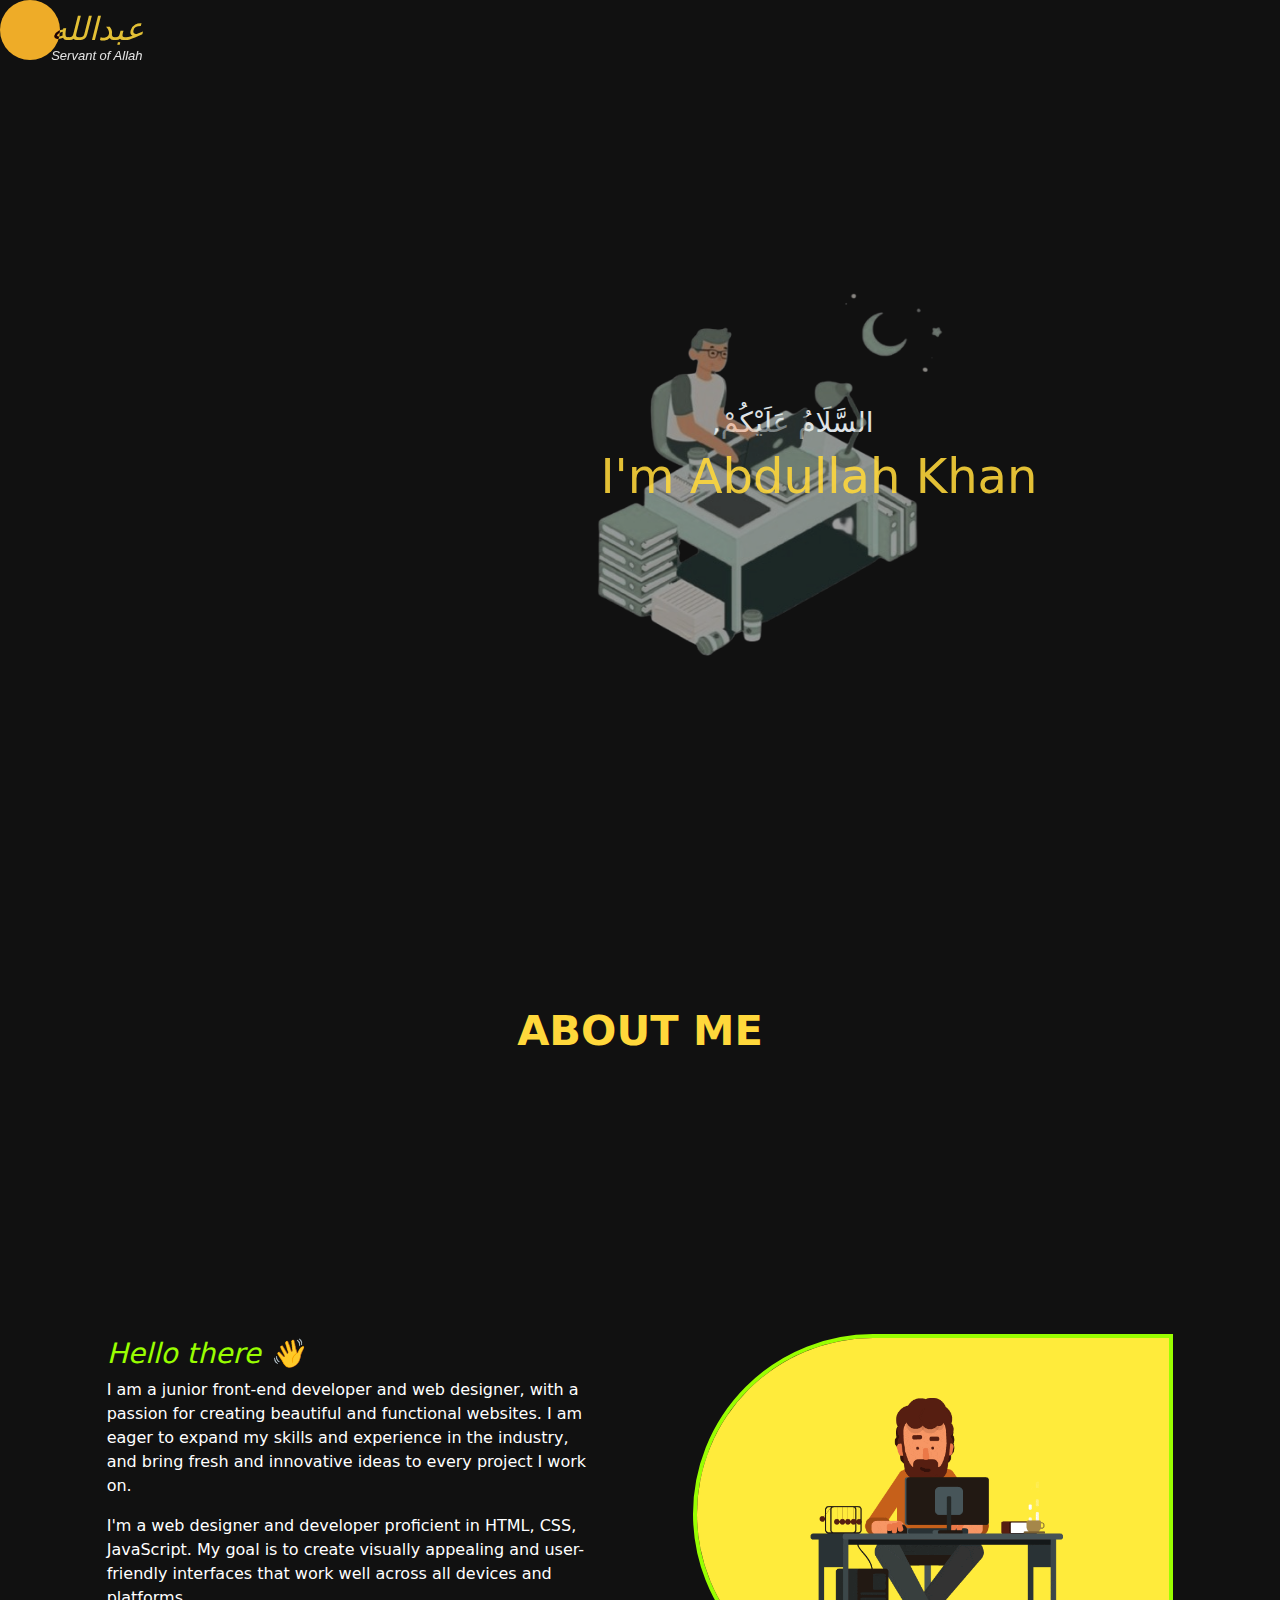
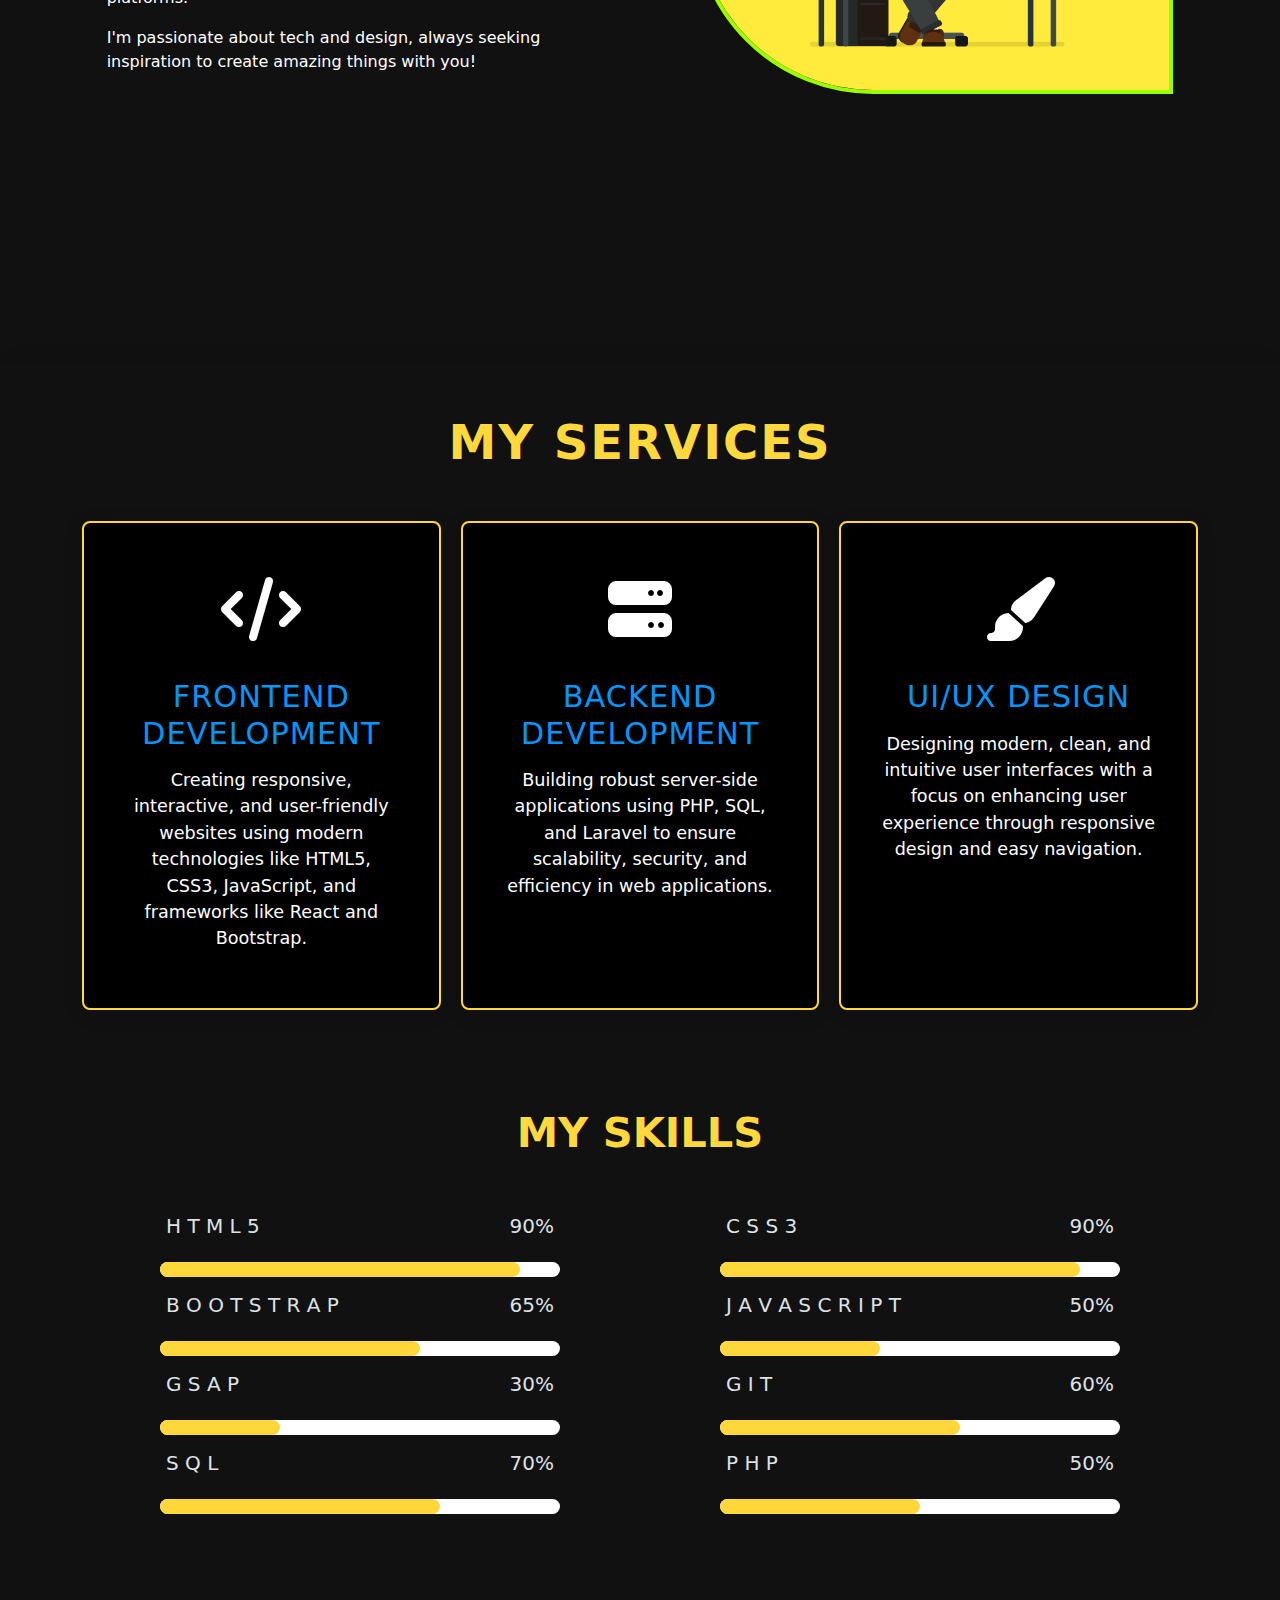
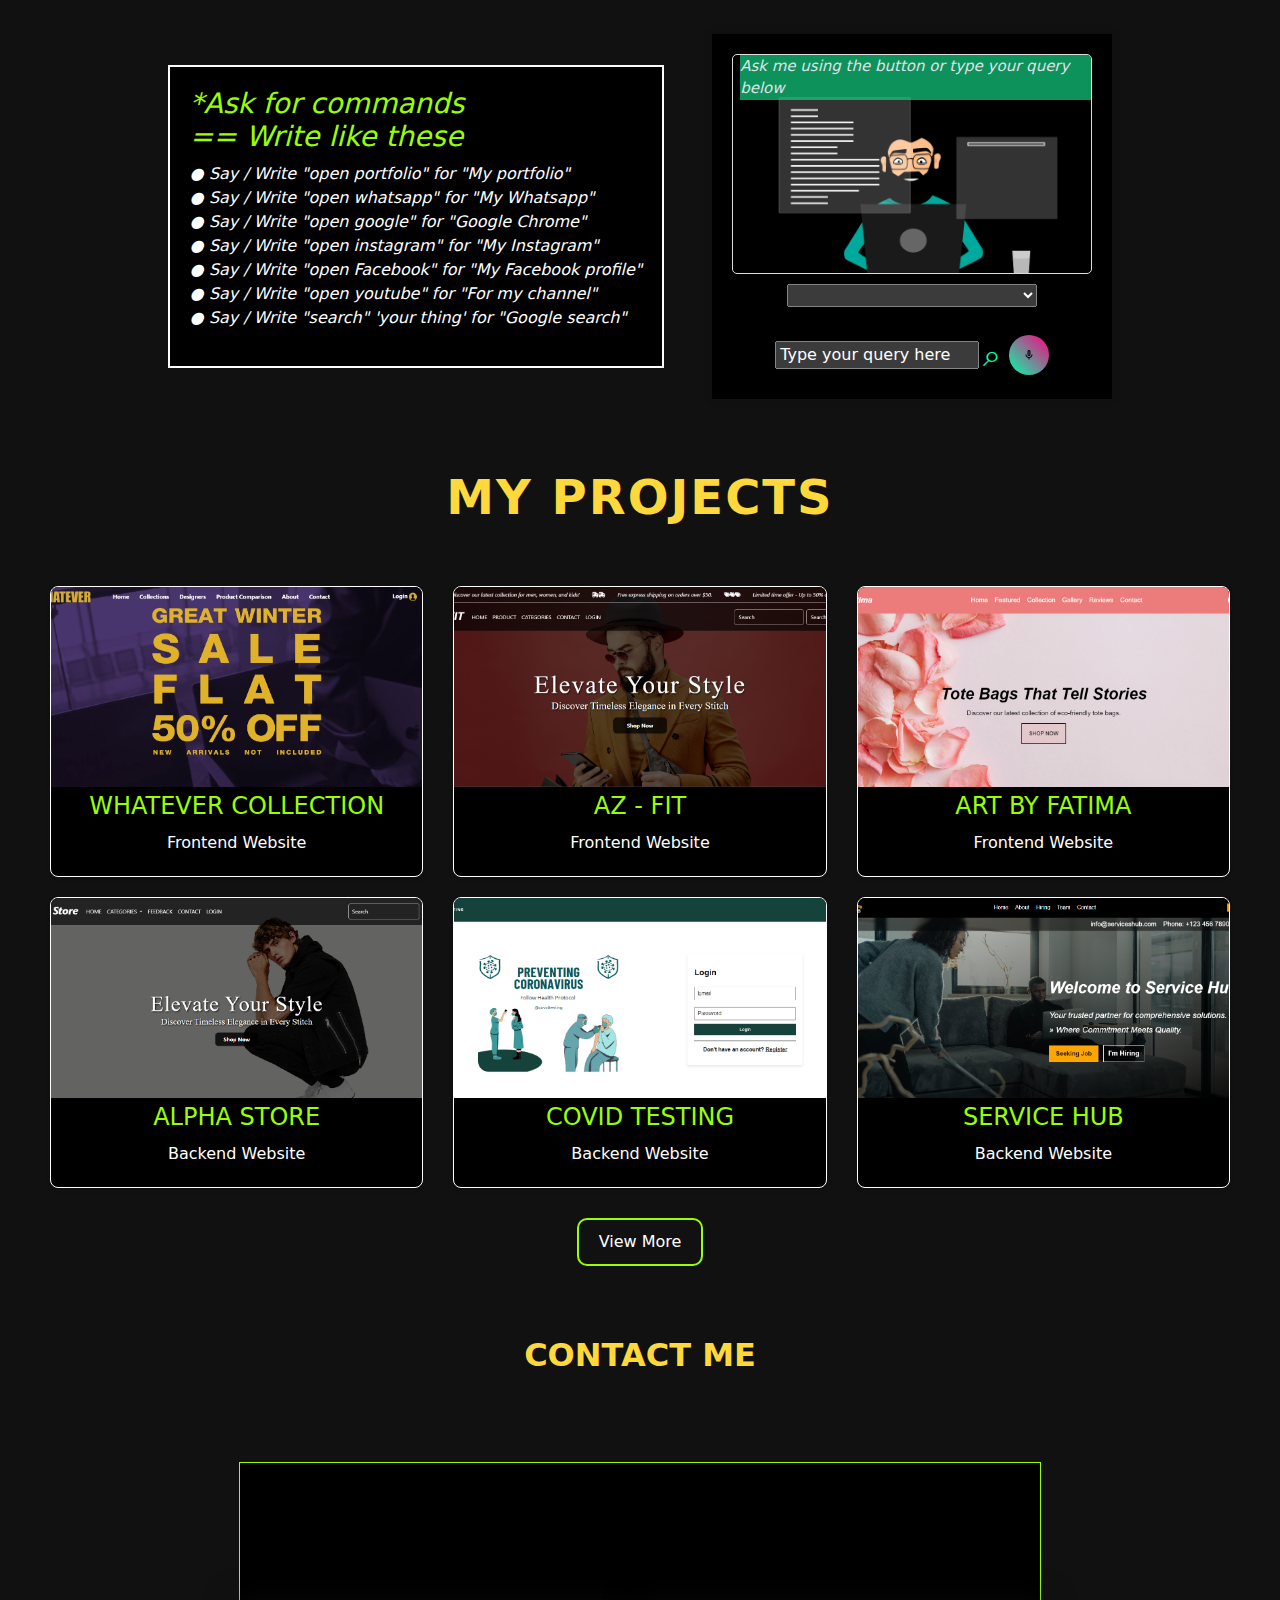
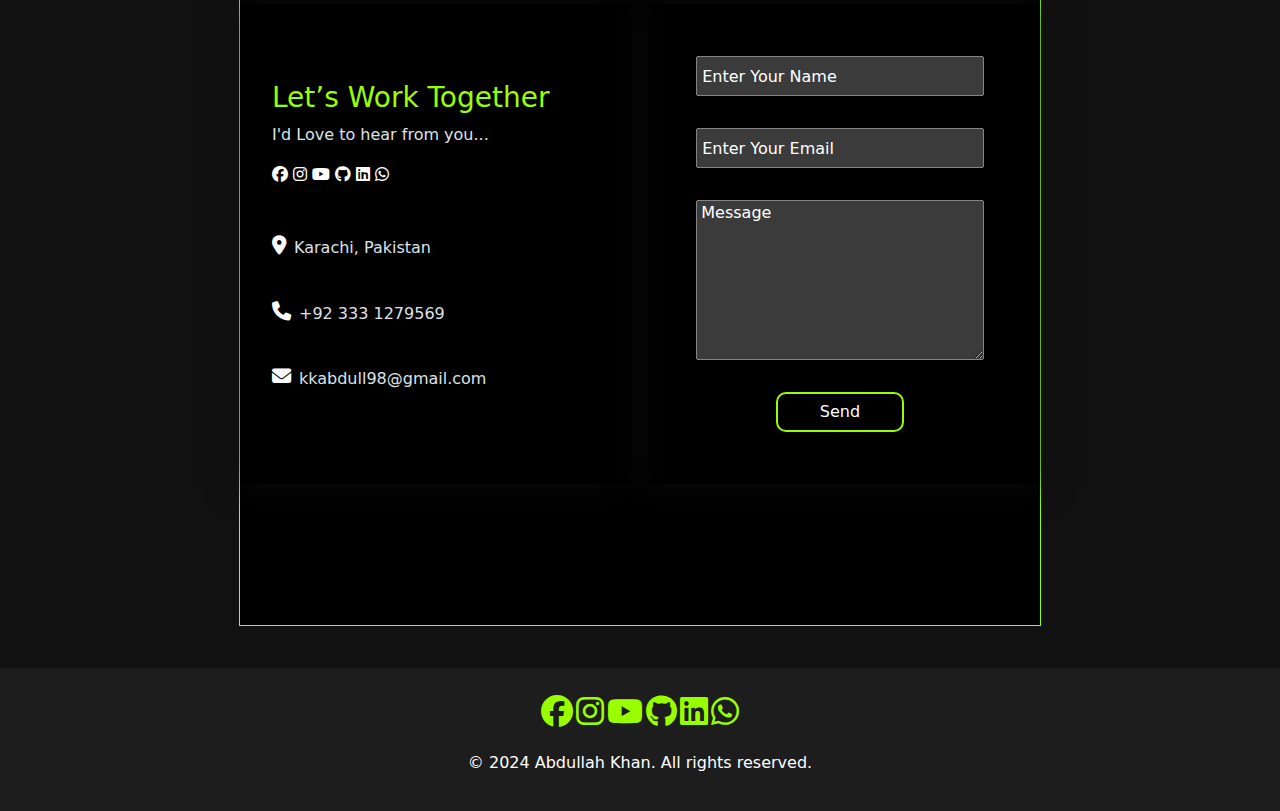
==== commit 0a34710c: "Update index.html" ====
--- a/index.html
+++ b/index.html
@@ -92,7 +92,7 @@
 
     <div class="hero-description">
         <div class="hero-img-div">
-            <img src="./assets/Black Green Textured Woman Facebook Profile Frame.png" alt="developer-png"
+            <img src="./assets/hero-img.png" alt="developer-png"
                 class="hero-img">
         </div>
 
@@ -870,4 +870,4 @@
     </script>
 </body>
 
-</html>+</html>
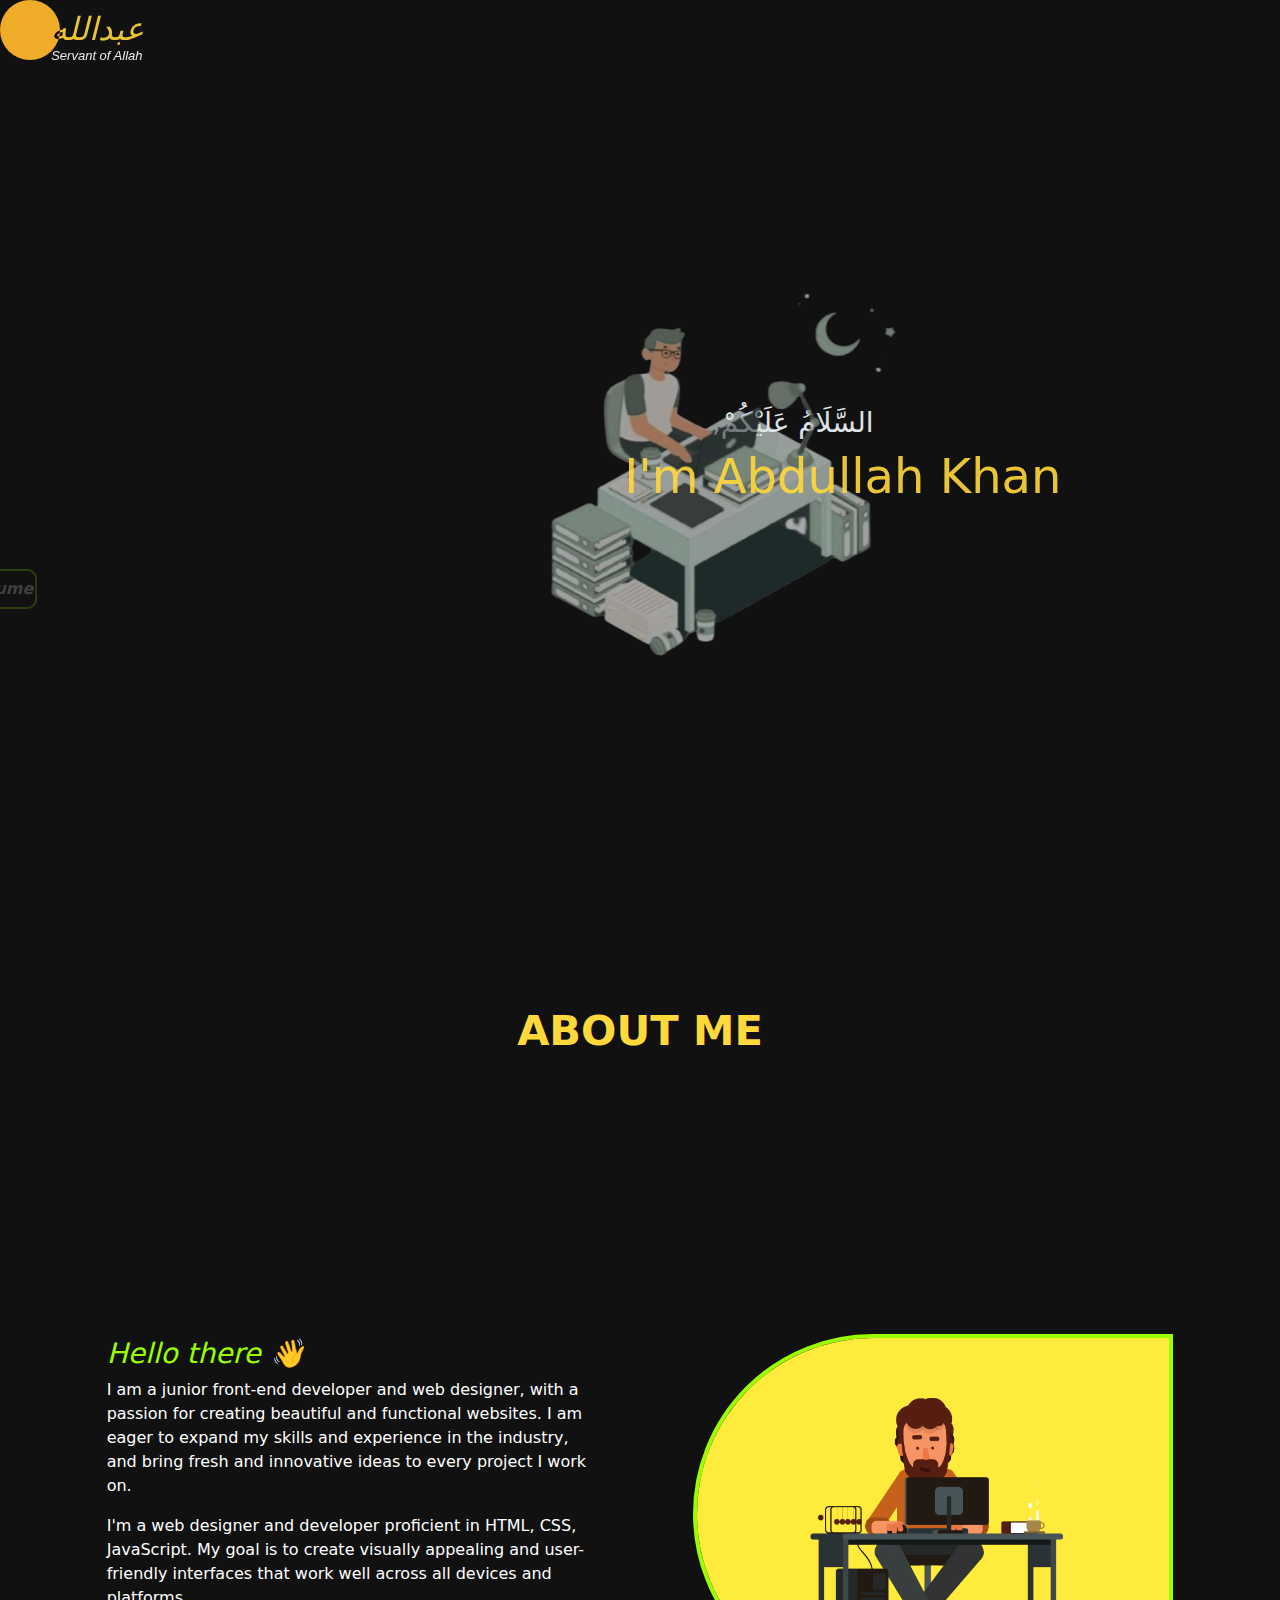
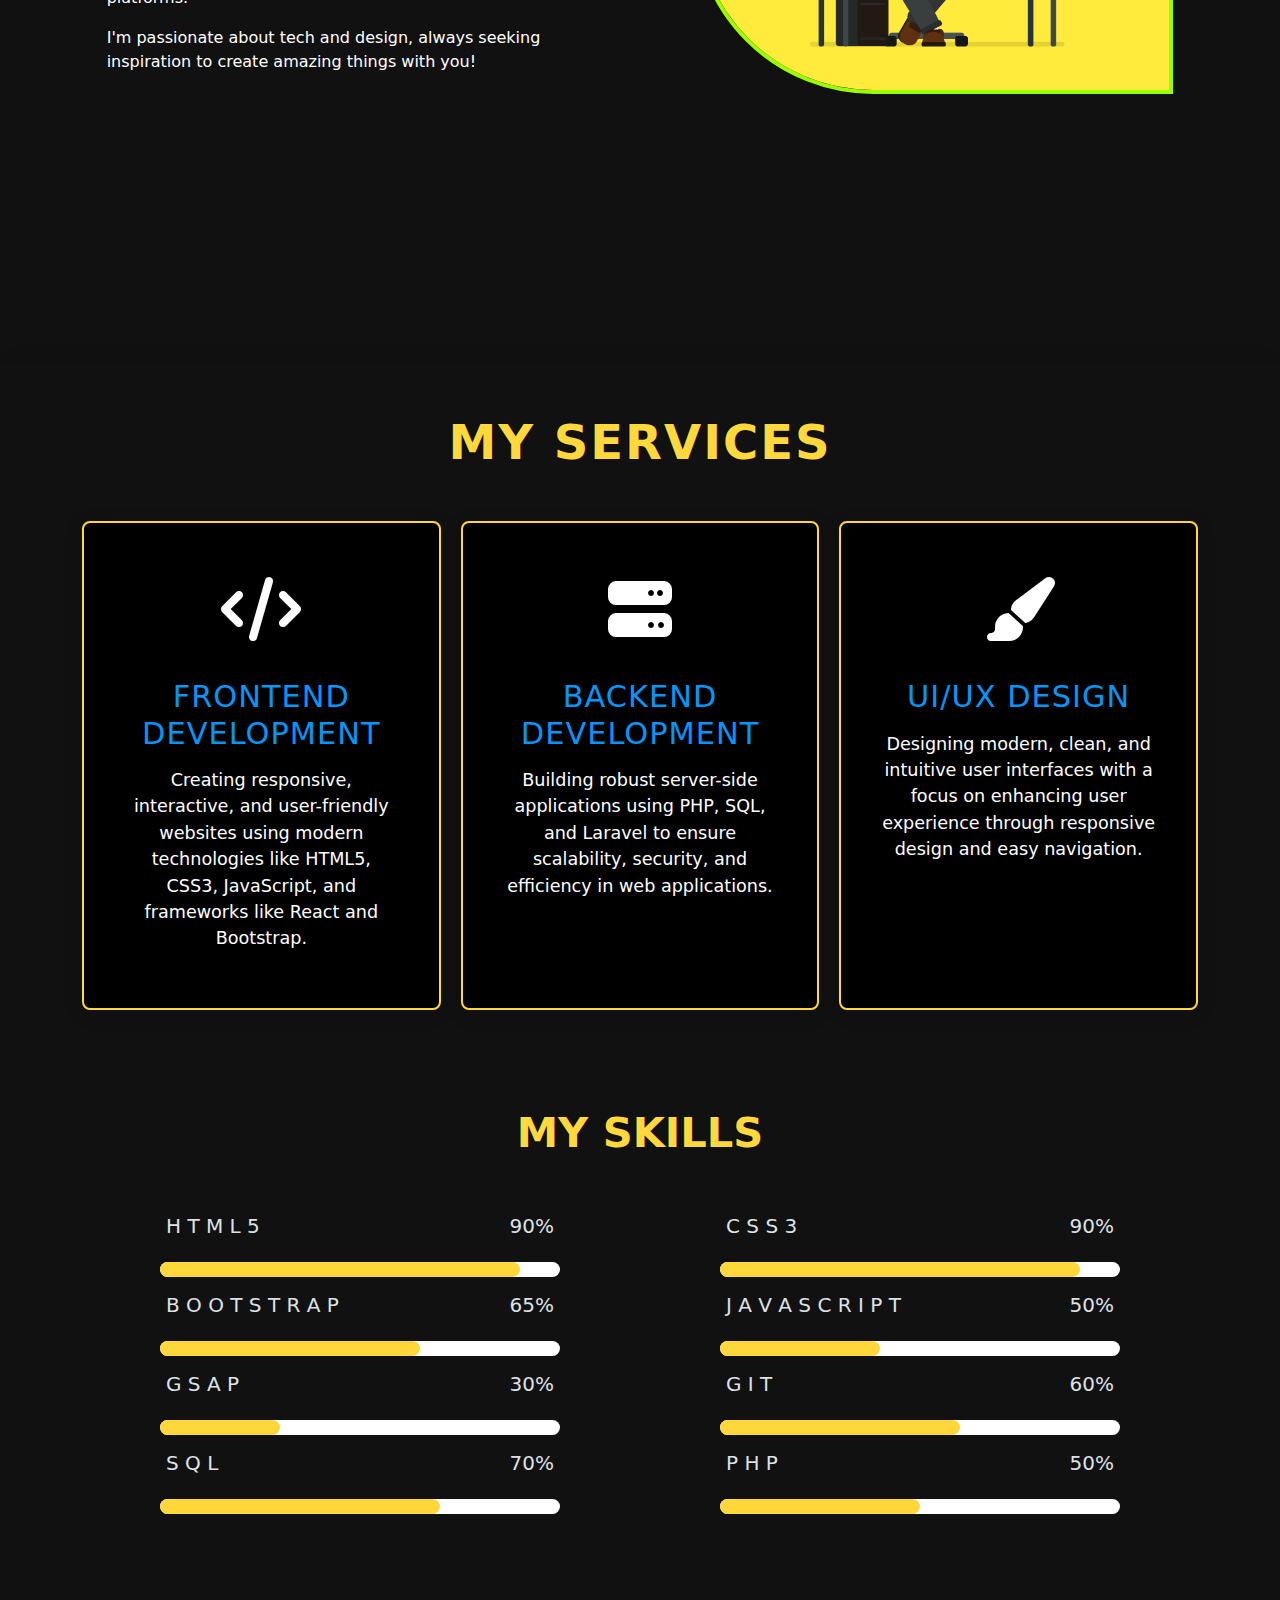
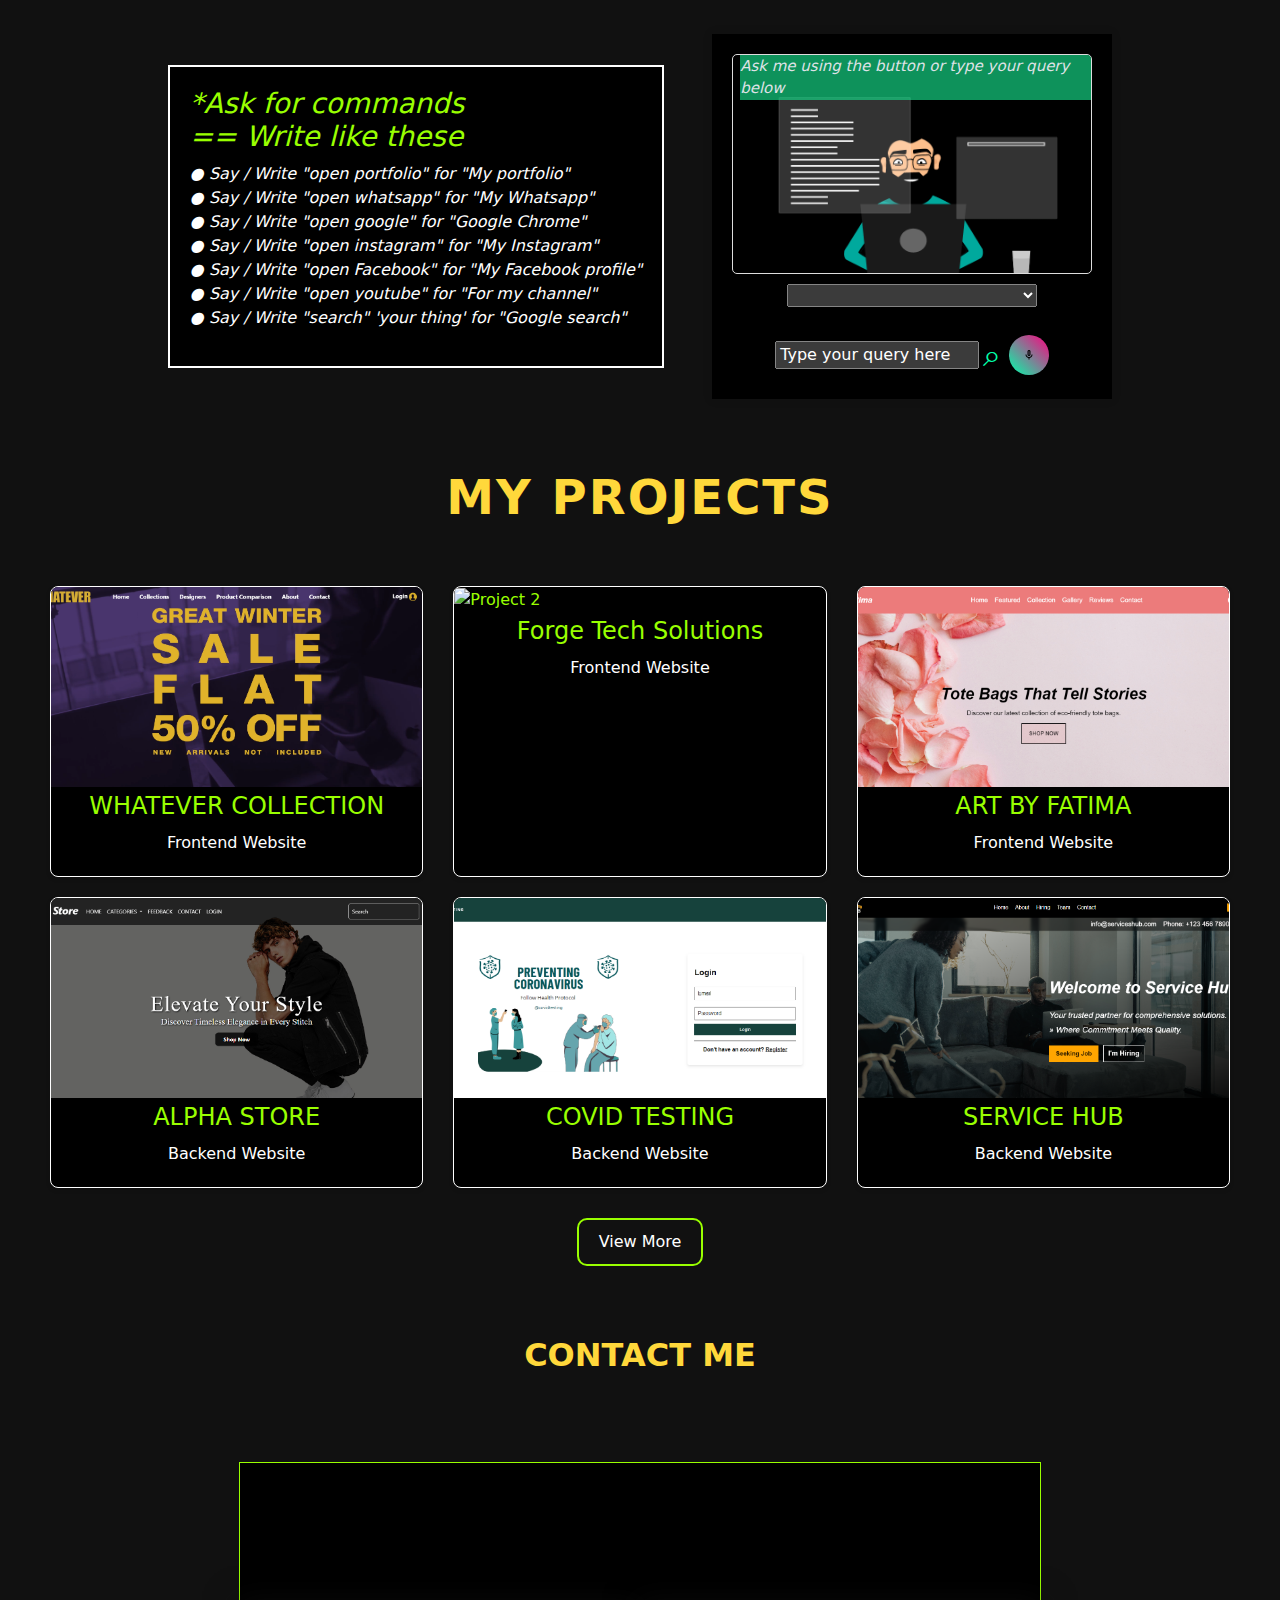
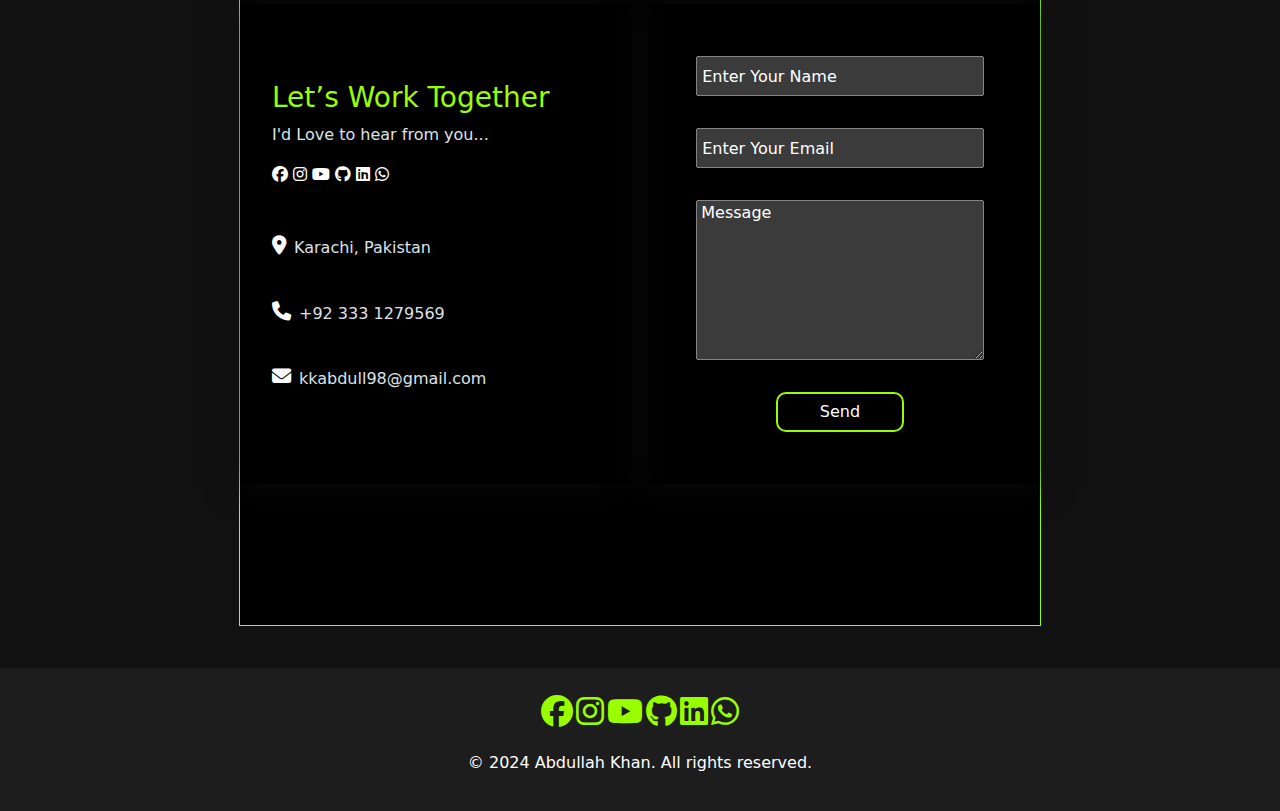
==== commit 98881868: "Update index.html" ====
--- a/index.html
+++ b/index.html
@@ -445,7 +445,7 @@
             </div>
         </div>
     </section>
-    <!-- --------------project section start------------------- -->
+   <!-- --------------project section start------------------- -->
 
 
     <section id="project">
@@ -562,14 +562,14 @@
                 </div>
             </div>
             <div class="project-card">
-                <img src="./assets/P3.png" alt="Project 2" class="project-image">
+                <img src="./assets/fts.png" alt="Project 2" class="project-image">
                 <div class="overlay">
                     <p style="color: white;">This website includes a hero section, product cards with an 'add to cart' function, a marquee element, API integration, an ad, and a loader. Finally, there is a contact page at the end. I created these using HTML, CSS, JS, and Bootstrap.</p>
-                    <a target="_blank" href="https://az-fit.vercel.app/">
+                    <a target="_blank" href="https://forge-tech.vercel.app/">
                         <button class="hover-btn">live view</button></a>
                 </div>
                 <div class="project-details">
-                    <h3>AZ - FIT</h3>
+                    <h3>Forge Tech Solutions</h3>
                     <p>Frontend Website</p>
                 </div>
             </div>
@@ -644,14 +644,14 @@
                 </div>
             </div>
             <div class="project-card hidden">
-                <img src="./assets/Black Modern Coming Soon Instagram Post.png" alt="Project 6" class="project-image">
+                <img src="./assets/P3.png" alt="Project 6" class="project-image">
                 <div class="overlay">
-                    <p style="color: white;">I'm working on a private project that will be released soon.</p>
-                    <a href="##"><button class="hover-btn">live view</button></a>
+                    <p style="color: white;">This website includes a hero section, product cards with an 'add to cart' function, a marquee element, API integration, an ad, and a loader. Finally, there is a contact page at the end. I created these using HTML, CSS, JS, and Bootstrap.</p>
+                    <a href="https://az-fit.vercel.app/"><button class="hover-btn">live view</button></a>
                 </div>
                 <div class="project-details">
-                    <h3>UPCOMING PROJECT</h3>
-                    <p>Details about project will live soon...</p>
+                    <h3>AZ - FIT</h3>
+                    <p>Frontend Website</p>
                 </div>
             </div>
         </div>
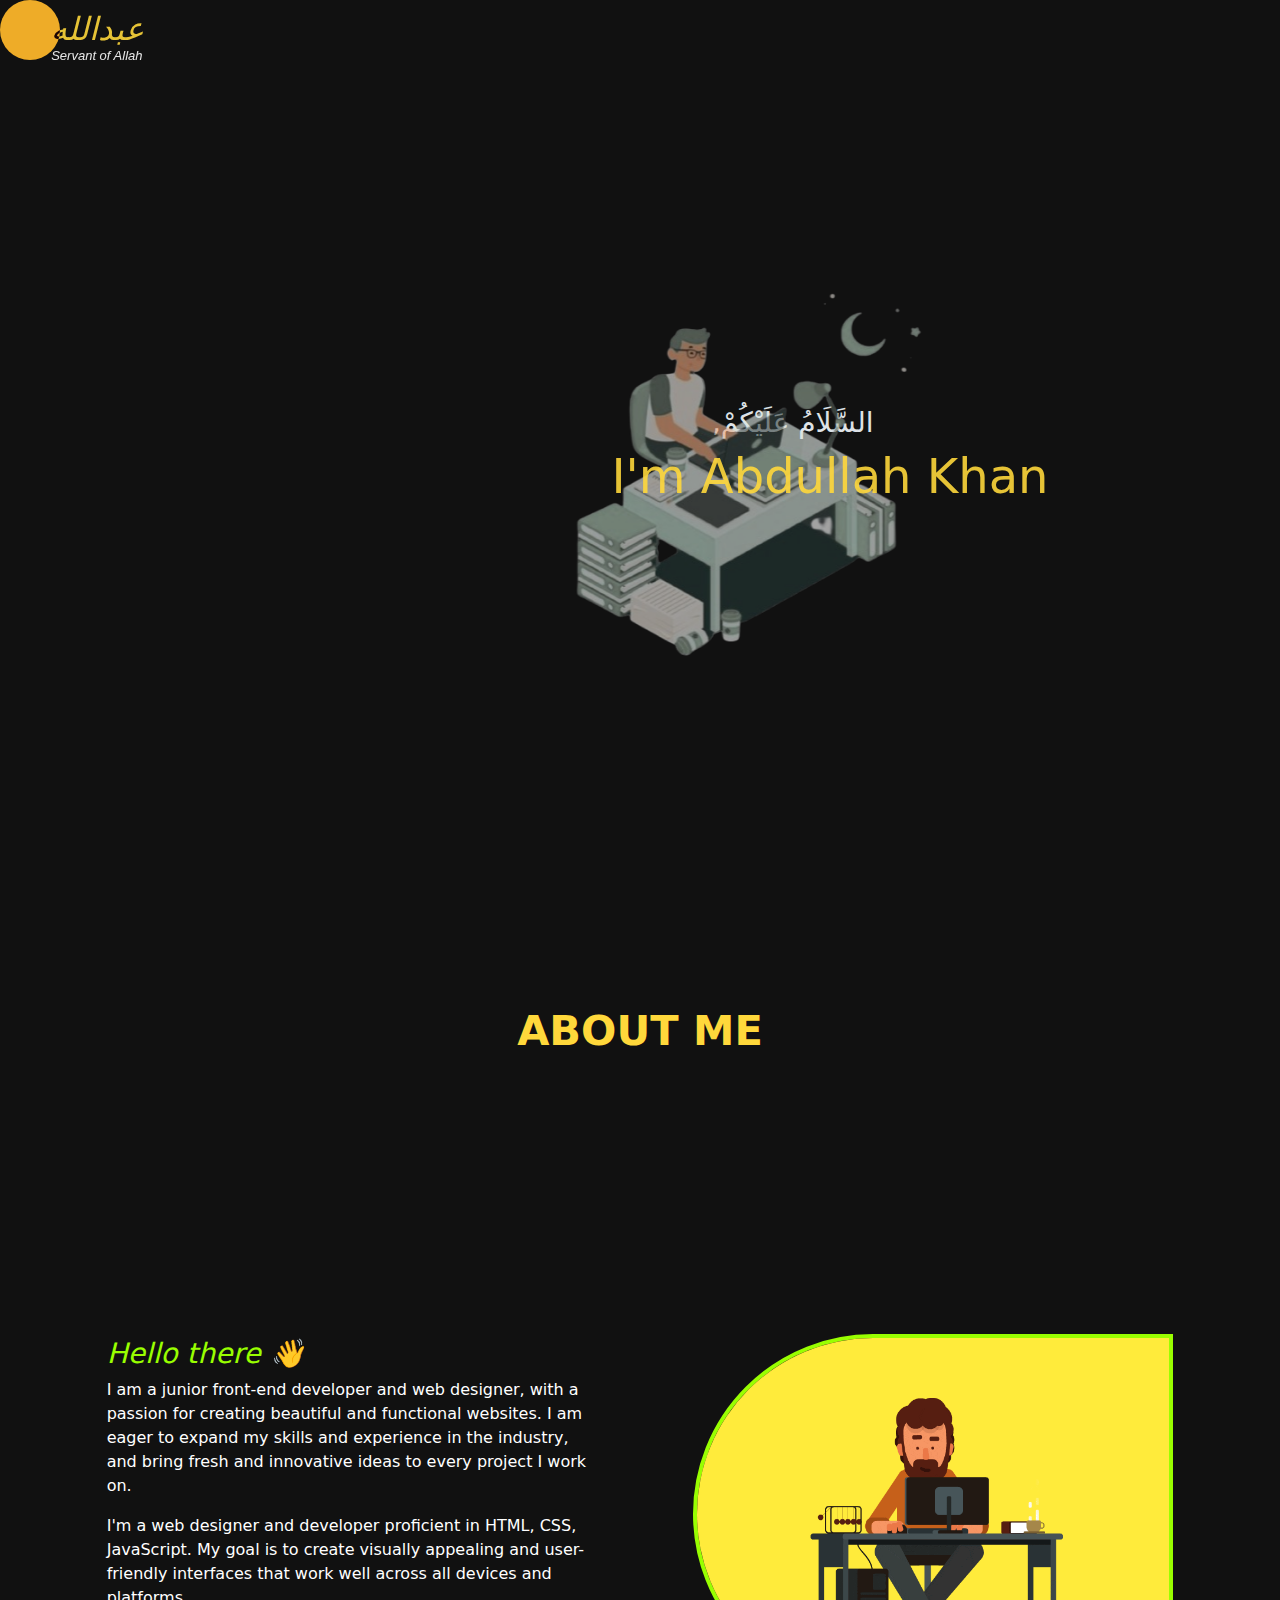
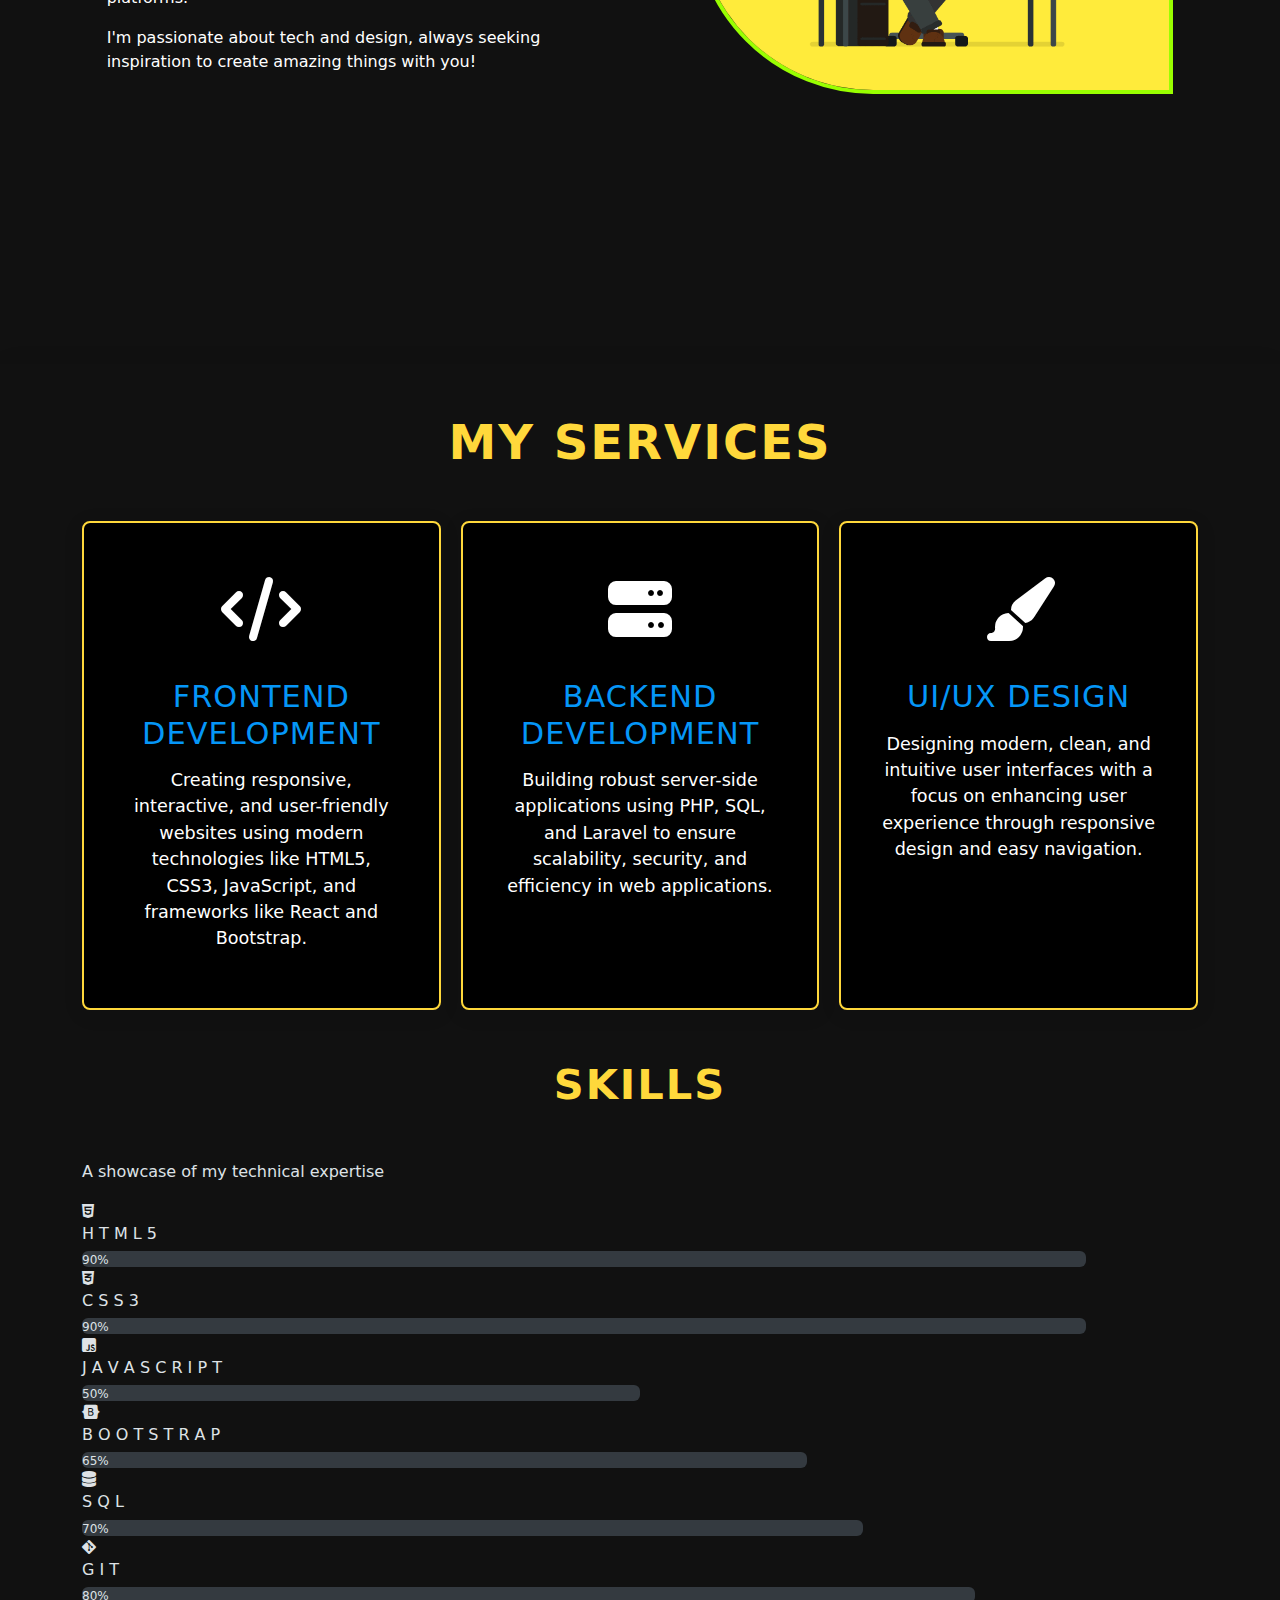
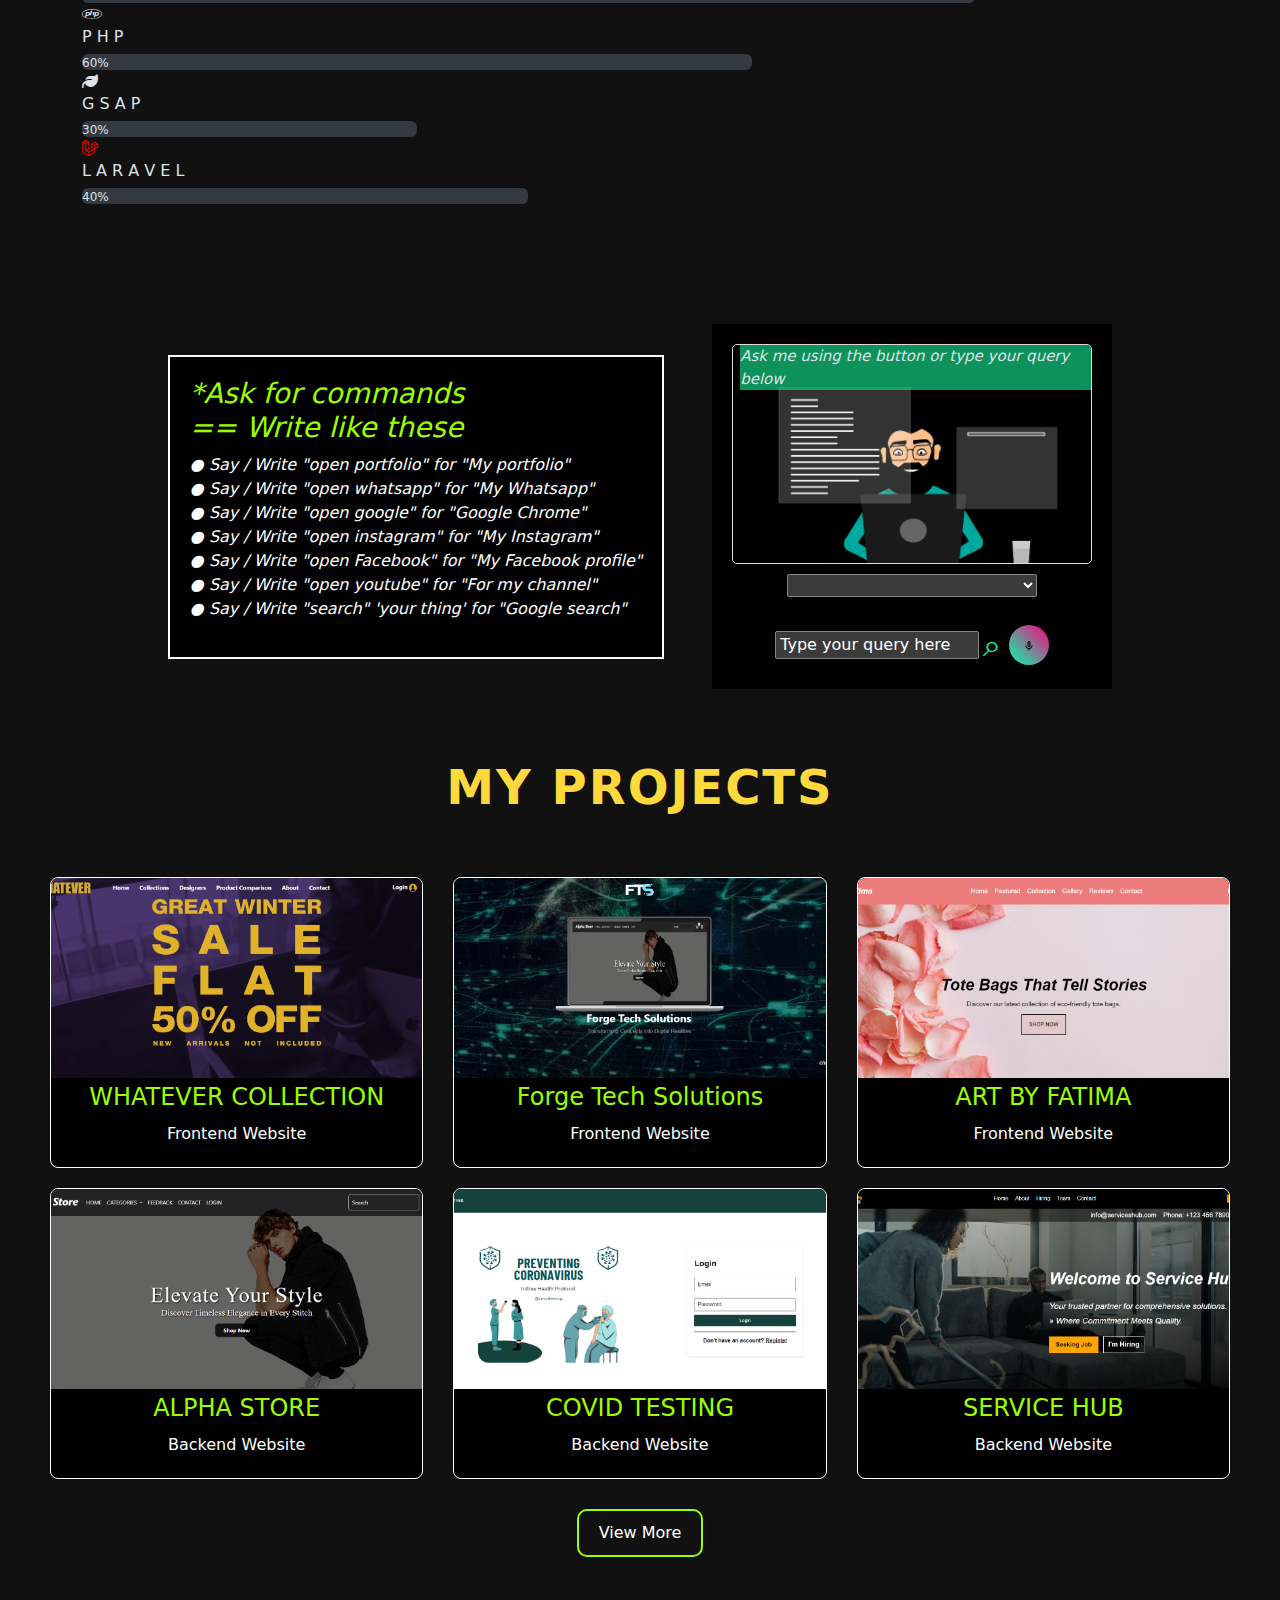
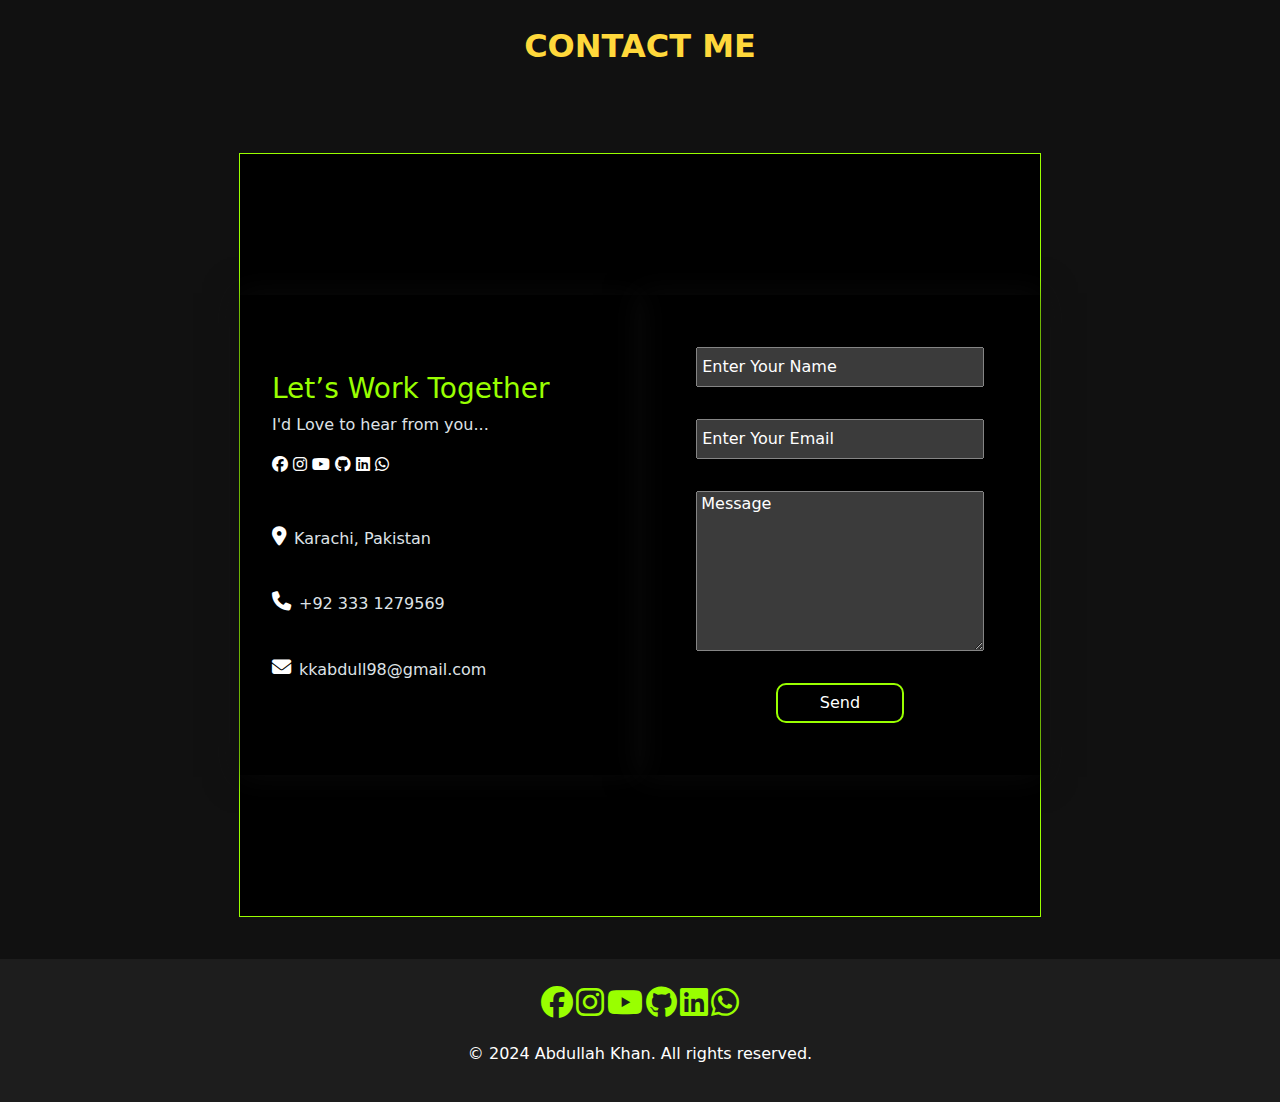
==== commit 3325b133: "Update index.html" ====
--- a/index.html
+++ b/index.html
@@ -298,93 +298,93 @@
     </section> -->
 
 
-    <!-- --------------Skills section start------------------- -->
-
+   <!-- Skills Section -->
     <section id="skills">
-        <div class="skill-heading">
-            <h2>
-                MY SKILLS
-            </h2>
-            <h3 class="skill-overlay">
-                SKILLS
-            </h3>
-        </div>
-        <div class="skill-outer">
-            <div class="skills">
-                <div class="skill-head">
-                    <h5>
-                        H T M L 5
-                    </h5>
-                    <h5>
-                        90%
-                    </h5>
-                </div>
-                <progress id="file" value="90" max="100"> </progress>
-                <div class="skill-head">
-                    <h5>
-                        B O O T S T R A P
-                    </h5>
-                    <h5>
-                        65%
-                    </h5>
-                </div>
-                <progress id="file" value="65" max="100"> </progress>
-                <div class="skill-head">
-                    <h5>
-                        G S A P
-                    </h5>
-                    <h5>
-                        30%
-                    </h5>
-                </div>
-                <progress id="file" value="30" max="100"> </progress>
-                <div class="skill-head">
-                    <h5>
-                        S Q L
-                    </h5>
-                    <h5>
-                        70%
-                    </h5>
-                </div>
-                <progress id="file" value="70" max="100"> </progress>
-            </div>
-            <div class="skills">
-                <div class="skill-head">
-                    <h5>
-                        C S S 3
-                    </h5>
-                    <h5>
-                        90%
-                    </h5>
-                </div>
-                <progress id="file" value="90" max="100"> </progress>
-                <div class="skill-head">
-                    <h5>
-                        J A V A S C R I P T
-                    </h5>
-                    <h5>
-                        50%
-                    </h5>
-                </div>
-                <progress id="file" value="40" max="100"> </progress>
-                <div class="skill-head">
-                    <h5>
-                        G I T
-                    </h5>
-                    <h5>
-                        60%
-                    </h5>
-                </div>
-                <progress id="file" value="60" max="100"> </progress>
-                <div class="skill-head">
-                    <h5>
-                        P H P
-                    </h5>
-                    <h5>
-                        50%
-                    </h5>
-                </div>
-                <progress id="file" value="50" max="100"> </progress>
+        <div class="container">
+            <h2 class="section-title">Skills</h2>
+            <p class="section-subtitle">A showcase of my technical expertise</p>
+
+            <div class="skills-grid">
+                <!-- Skill Cards with Unique Hover Effects -->
+                <div class="skill-card">
+                    <i class="fab fa-html5 skill-icon html-icon"></i>
+                    <h6>H T M L 5</h6>
+                    <div class="progress-bar">
+                        <div class="progress" style="width: 90% !important;">90%</div>
+                    </div>
+                </div>
+
+                <div class="skill-card">
+                    <i class="fab fa-css3-alt skill-icon css-icon"></i>
+                    <h6>C S S 3</h6>
+                    <div class="progress-bar">
+                        <div class="progress" style="width: 90% !important;">90%</div>
+                    </div>
+                </div>
+
+                <div class="skill-card">
+                    <i class="fab fa-js-square skill-icon js-icon"></i>
+                    <h6>J A V A S C R I P T</h6>
+                    <div class="progress-bar">
+                        <div class="progress" style="width: 50% !important;">50%</div>
+                    </div>
+                </div>
+
+                <div class="skill-card">
+                    <i class="fab fa-bootstrap skill-icon bootstrap-icon"></i>
+                    <h6>B O O T S T R A P</h6>
+                    <div class="progress-bar">
+                        <div class="progress" style="width: 65% !important;">65%</div>
+                    </div>
+                </div>
+
+                <div class="skill-card">
+                    <i class="fas fa-database skill-icon sql-icon"></i>
+                    <h6>S Q L</h6>
+                    <div class="progress-bar">
+                        <div class="progress" style="width: 70% !important;">70%</div>
+                    </div>
+                </div>
+
+                <div class="skill-card">
+                    <i class="fab fa-git-alt skill-icon git-icon"></i>
+                    <h6>G I T</h6>
+                    <div class="progress-bar">
+                        <div class="progress" style="width: 80% !important;">80%</div>
+                    </div>
+                </div>
+
+                <div class="skill-card">
+                    <i class="fab fa-php skill-icon php-icon"></i>
+                    <h6>P H P</h6>
+                    <div class="progress-bar">
+                        <div class="progress" style="width: 60% !important;">60%</div>
+                    </div>
+                </div>
+
+                <div class="skill-card">
+                    <i class="fas fa-leaf skill-icon gsap-icon"></i>
+                    <h6>G S A P</h6>
+                    <div class="progress-bar">
+                        <div class="progress" style="width: 30% !important;">30%</div>
+                    </div>
+                </div>
+                <!-- New Skill Cards -->
+                <!-- <div class="skill-card">
+                    <i class="fab fa-js-square"></i>
+                    <h6>J Q U E R Y</h6>
+                    <div class="progress-bar">
+                        <div class="progress" style="width: 75%;">75%</div>
+                    </div>
+                </div> -->
+
+                <div class="skill-card">
+                    <i class="fab fa-laravel skill-icon laravel-icon" style="color: red;"></i>
+                    <h6>L A R A V E L</h6>
+                    <div class="progress-bar">
+                        <div class="progress" style="width: 40%;">40%</div>
+                    </div>
+                </div>
             </div>
         </div>
     </section>
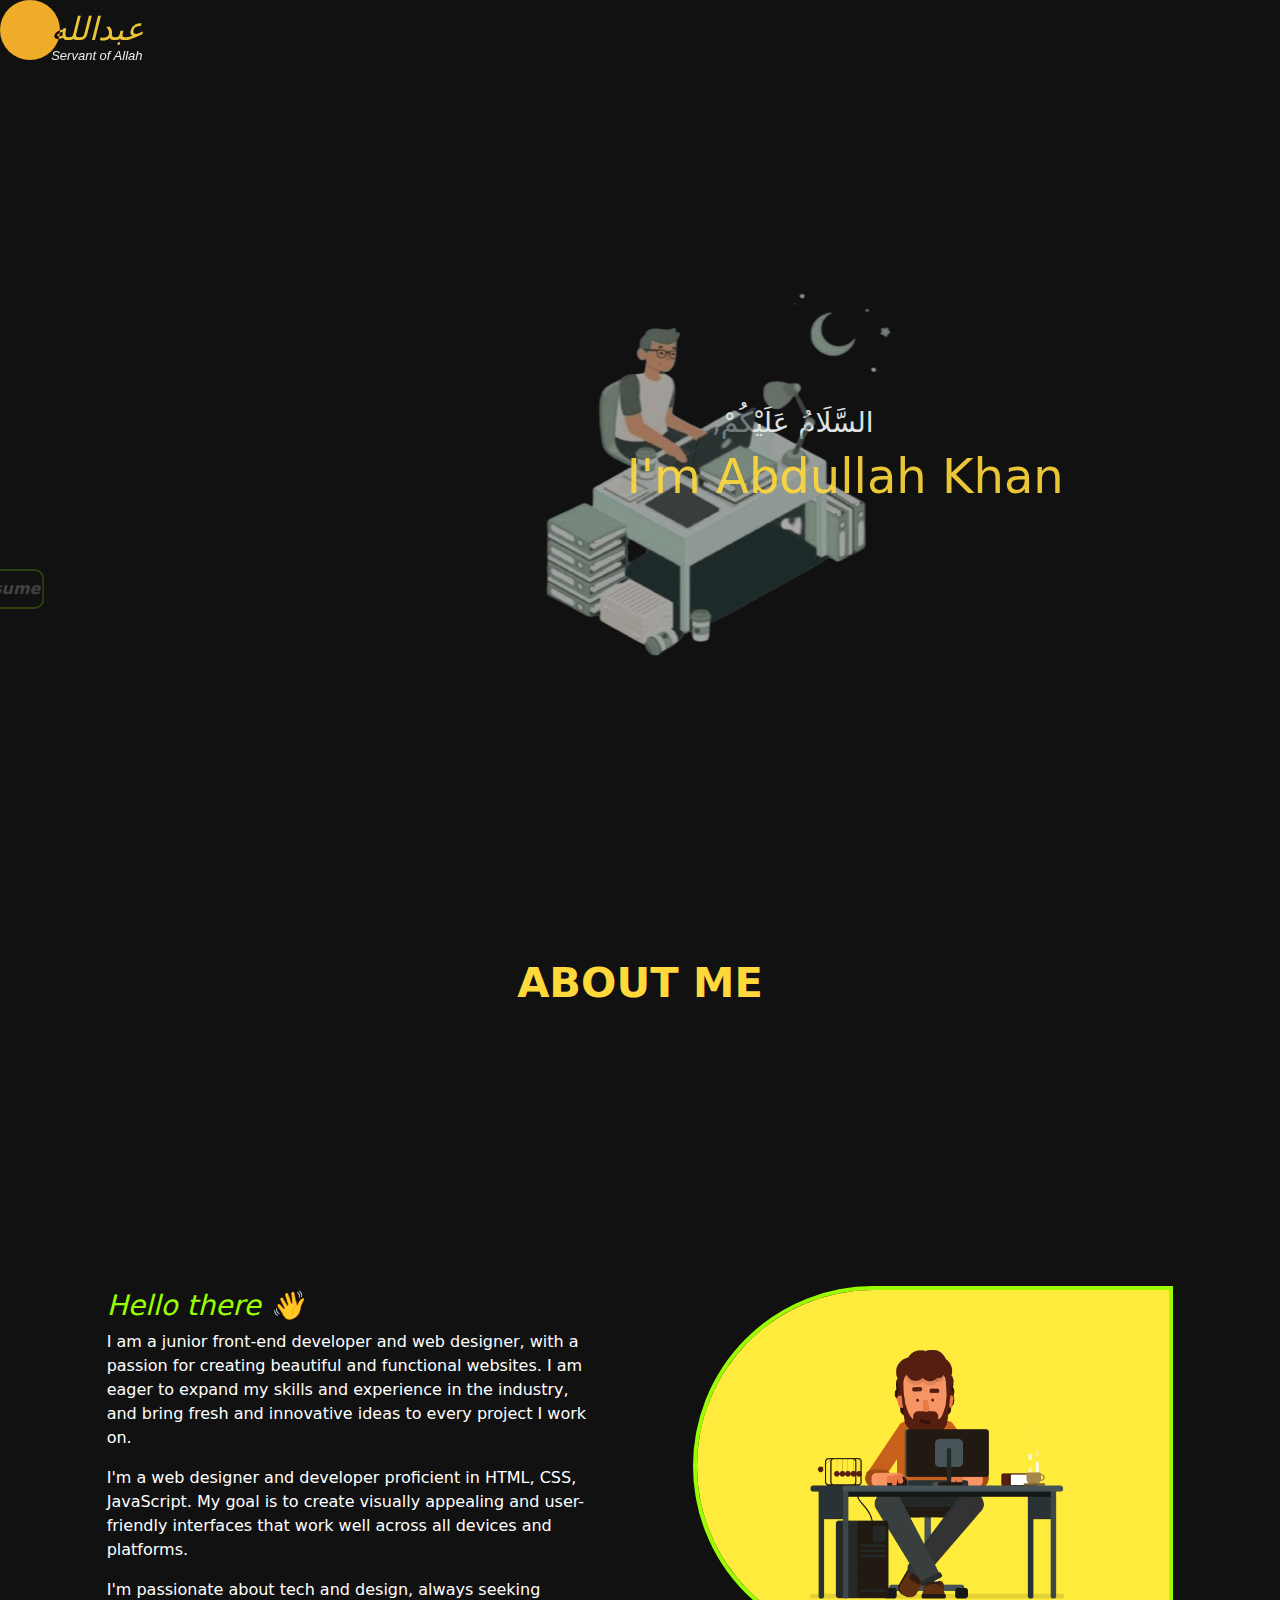
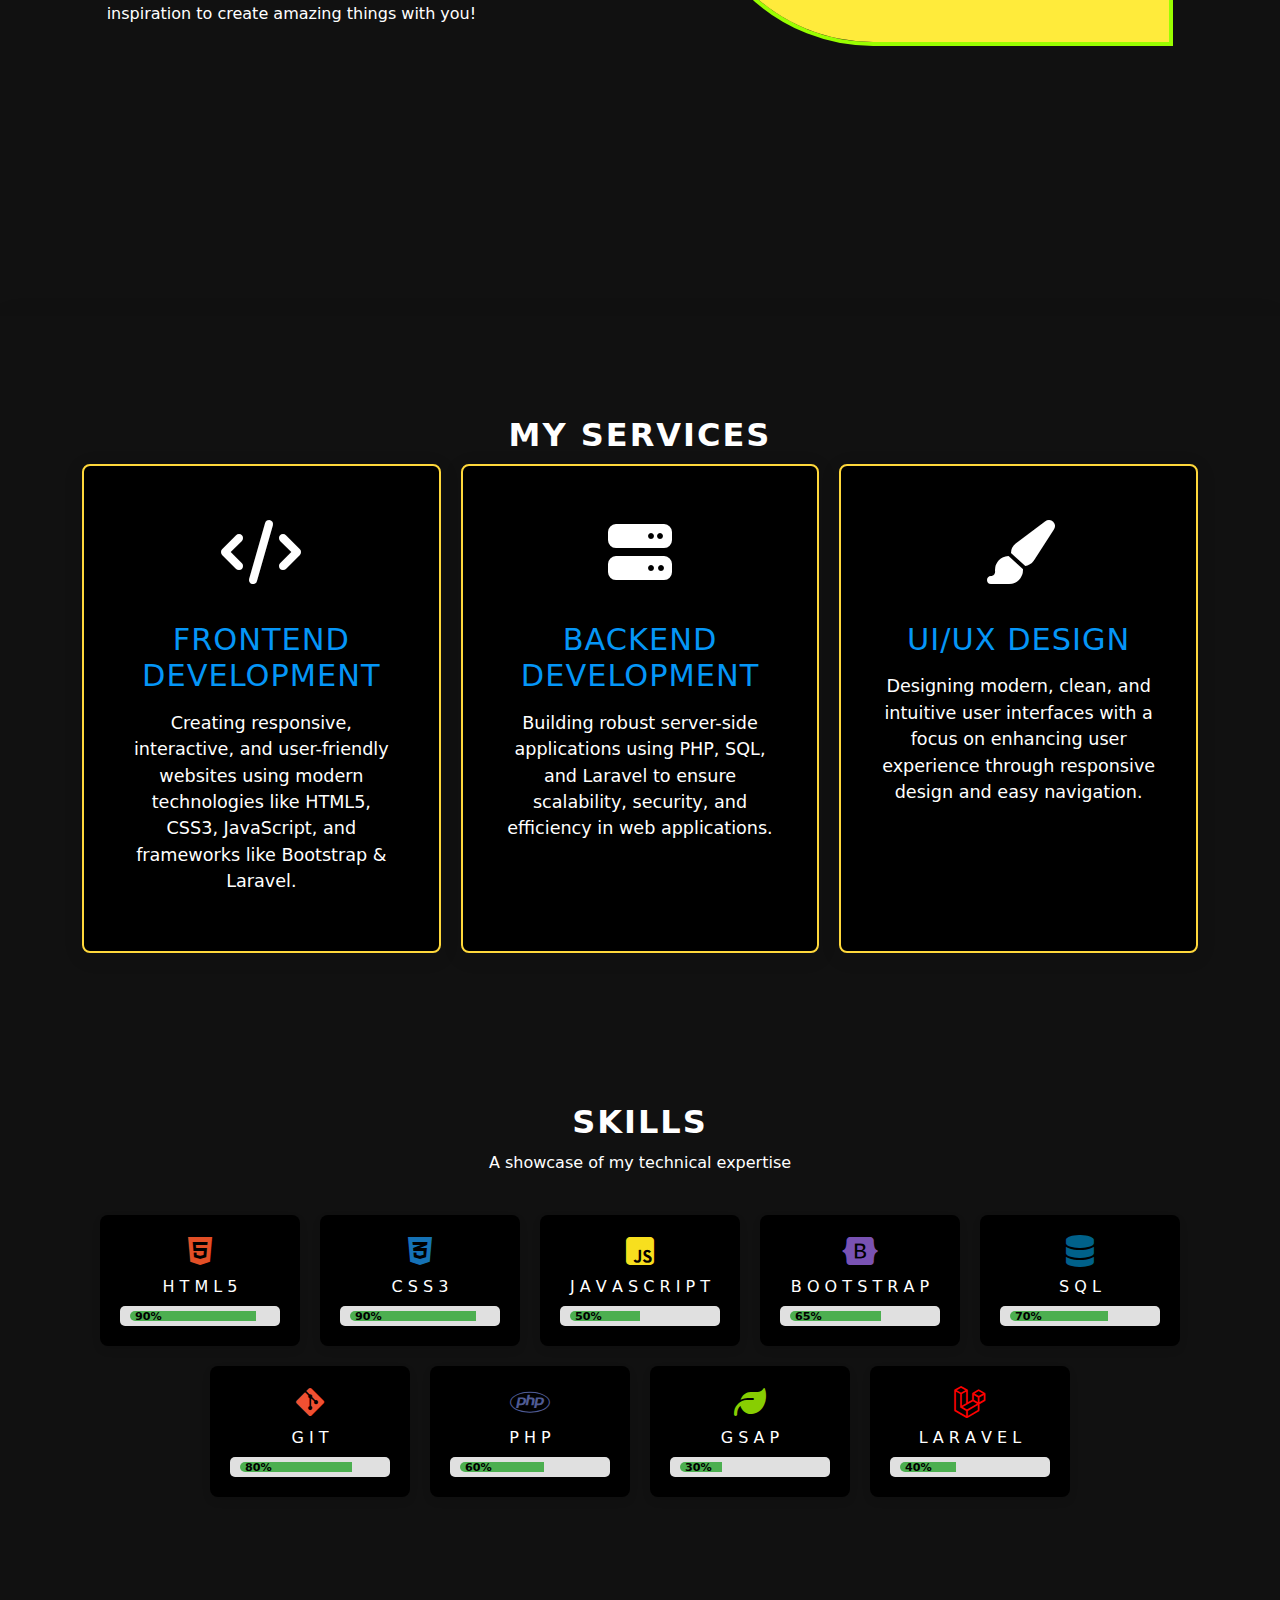
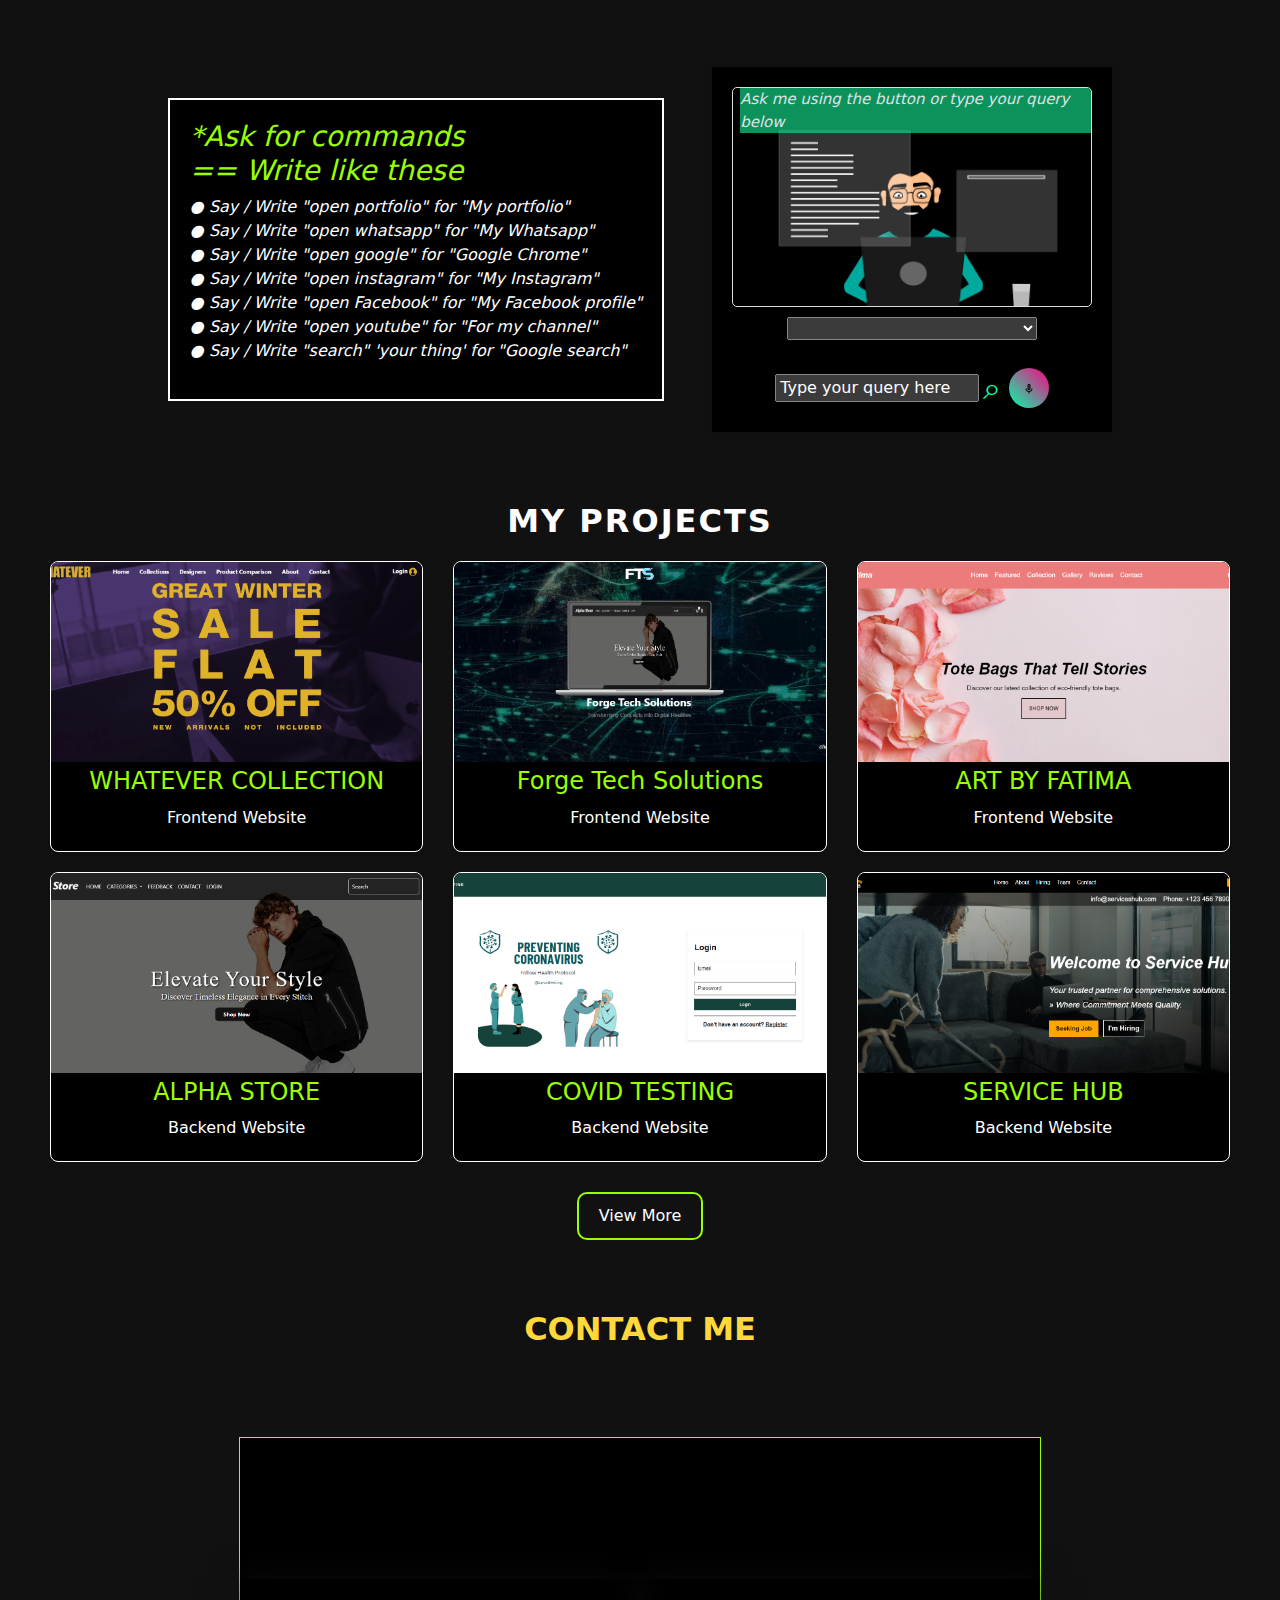
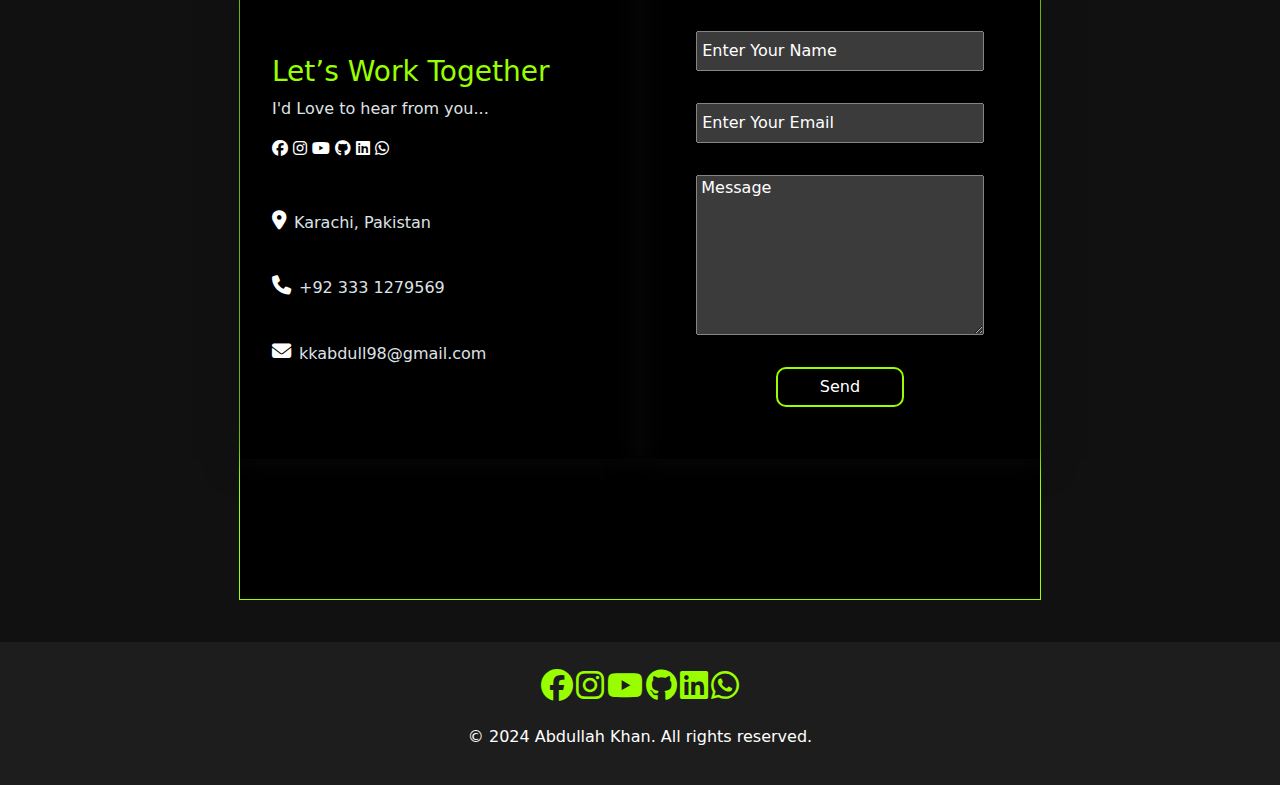
==== commit 382af783: "Update index.html" ====
--- a/index.html
+++ b/index.html
@@ -160,9 +160,7 @@
             <h2>
                 ABOUT ME
             </h2>
-            <h3 class="about-overlay">
-                ABOUT
-            </h3>
+            
         </div>
         <div class="about-outer">
 
@@ -216,7 +214,7 @@
                     <h3 class="service-title">Frontend Development</h3>
                     <p class="service-description">
                         Creating responsive, interactive, and user-friendly websites using modern technologies like
-                        HTML5, CSS3, JavaScript, and frameworks like React and Bootstrap.
+                        HTML5, CSS3, JavaScript, and frameworks like Bootstrap & Laravel.
                     </p>
                 </div>
 
--- a/style.css
+++ b/style.css
@@ -612,126 +612,112 @@
   }
 }
 /* skills section start */
-#skills {
-  height: fit-content;
-  width: 100%;
-  display: flex;
-  flex-direction: column;
-  justify-content: center;
-  align-items: center;
-  gap: 3em;
-}
-
-.skill-heading {
-  position: relative;
-  margin-top: 3em;
-}
-
-#skills h2 {
-  text-align: center;
-  font-size: 2.6rem;
-  color: #fff;
+
+.container {
+  width: 90% !important;
+  max-width: 1200px !important;
+  margin: 0 auto !important;
+  text-align: center !important;
+  padding: 50px 0 !important;
+}
+.section-title {
+  font-size: 2rem !important;
+  margin-bottom: 10px !important;
+  color: white !important;
+}
+.section-subtitle {
+  color: #ffffff !important;
+  margin-bottom: 40px !important;
+}
+
+/* Skills Grid */
+.skills-grid {
+  display: flex !important;
+  flex-wrap: wrap !important;
+  gap: 20px !important;
+  justify-content: center !important;
+}
+.skill-card {
+  background-color: #000000 !important;
+  border-radius: 8px !important;
+  padding: 20px !important;
+  width: 200px !important;
+  box-shadow: 0 4px 8px rgba(0, 0, 0, 0.1) !important;
+  text-align: center !important;
+  position: relative !important;
+  transition: transform 0.3s ease, box-shadow 0.3s ease !important;
+  overflow: hidden !important;
+  color: white !important;
+}
+.skill-card:hover {
+  transform: translateY(-5px) scale(1.05) !important;
+  box-shadow: 0 6px 12px rgba(0, 0, 0, 0.15) !important;
+}
+.skill-icon {
+  font-size: 2rem !important;
+  margin-bottom: 10px !important;
+  transition: color 0.3s ease, transform 0.3s ease !important;
+}
+
+/* Icon Colors */
+.html-icon { color: #E34F26 !important; }
+.css-icon { color: #1572B6 !important; }
+.js-icon { color: #F7DF1E !important; }
+.bootstrap-icon { color: #7952B3 !important; }
+.sql-icon { color: #00618A !important; }
+.git-icon { color: #F05032 !important; }
+.php-icon { color: #4F5B93 !important; }
+.gsap-icon { color: #88CE02 !important; }
+
+/* Progress Bar */
+.progress-bar {
+  background-color: #e0e0e0 !important;
+  border-radius: 5px !important;
+  overflow: hidden !important;
+  margin-top: 10px !important;
+  height: 10px !important;
+  padding: 10px !important;
+  transition: width 0.4s ease !important;
+}
+.progress {
+  background-color: #4CAF50 !important;
+  height: 100% !important;
+  color: #000000 !important;
+  font-size: 0.7rem !important;
   font-weight: bold;
-  /* margin-top: 2em; */
-}
-
-.skill-overlay {
-  position: absolute;
-  top: 20%;
-  left: -20%;
-  font-size: 5.5rem;
-  letter-spacing: 4px;
-  z-index: -99;
-  color: #9999992c;
-  font-weight: bold;
-  font-family: 'Franklin Gothic Medium', 'Arial Narrow', Arial, sans-serif;
-}
-
-.skill-outer {
-  display: flex;
-  justify-content: space-evenly;
-  align-items: center;
-  height: 100%;
-  width: 100%;
-  position: relative;
-}
-
-.skill-head {
-  display: flex;
-  justify-content: space-between;
-  align-items: center;
-  padding: 0% 1.5%;
-  margin-bottom: 0%;
-}
-
-.skills {
-  display: flex;
-  flex-direction: column;
-  gap: 1em;
-}
-
-progress {
-  width: 25em;
-  height: 15px;
-  border-radius: 10px;
-}
-
-progress::-webkit-progress-bar {
-  background-color: #fff;
-  border-radius: 10px;
-}
-
-progress::-webkit-progress-value {
-  background-color: #FFD73B !important;
-  border-radius: 10px;
-  transition: width 0.4s ease-in;
-}
-
-@media(max-width:1200px) {
-  progress {
-    width: 30em;
-    height: 15px;
-    border-radius: 10px;
-  }
-}
-
-@media(max-width:1050px) {
-  progress {
-    width: 20em;
-    height: 15px;
-    border-radius: 10px;
-  }
-}
-
-@media(max-width:760px) {
-  .skill-outer {
-    display: flex;
-    flex-direction: column;
-    justify-content: space-evenly;
-    align-items: center;
-    height: fit-content;
-    width: 100%;
-    margin-top: 4em;
-    margin-bottom: 4em;
-    position: relative;
-    gap: 2em;
-  }
-
-  #skills {
-    height: fit-content;
-    width: 100%;
-    display: flex;
-    flex-direction: column;
-    justify-content: center;
-    align-items: center;
-  }
-
-  progress {
-    width: 16em;
-    height: 15px;
-    border-radius: 10px;
-  }
-}
+  padding: 5px !important;
+  text-align: center !important;
+  line-height: 1px !important;
+  border-radius: 5px 0 0 5px !important;
+  transition: width 0.4s ease !important;
+}
+
+/* Unique Hover Effects for Icons */
+.skill-card:hover .html-icon { color: #FF5722 !important; transform: rotate(360deg) !important; }
+.skill-card:hover .css-icon { color: #1E90FF !important; transform: scale(1.2) !important; }
+.skill-card:hover .js-icon { color: #FFD700 !important; transform: skewY(10deg) !important; }
+.skill-card:hover .bootstrap-icon { color: #9B4DCA !important; transform: translateY(-10px) !important; }
+.skill-card:hover .sql-icon { color: #00A4D3 !important; transform: rotate(-360deg) !important; }
+.skill-card:hover .git-icon { color: #FF6347 !important; transform: scale(1.3) !important; }
+.skill-card:hover .php-icon { color: #6B4BAE !important; transform: translateY(-5px) scale(1.1) !important; }
+.skill-card:hover .gsap-icon { color: #A4D46F !important; transform: rotate(45deg) !important; }
+.skill-card:hover .laravel-icon { transform: rotate(-45deg) !important; }
+
+
+
+/* Responsive Design */
+@media (max-width: 600px) {
+  .skills-grid {
+    flex-direction: column !important;
+    align-items: center !important;
+  }
+  .skill-card {
+    width: 100% !important;
+  }
+}
+
+
+
 
 /* project section */
 
@@ -1469,4 +1455,4 @@
   background-image: url(./45dceb640723d72436c427add7966cf8.gif);
   background-size: cover;
   height: 100vh;
-} */+} */
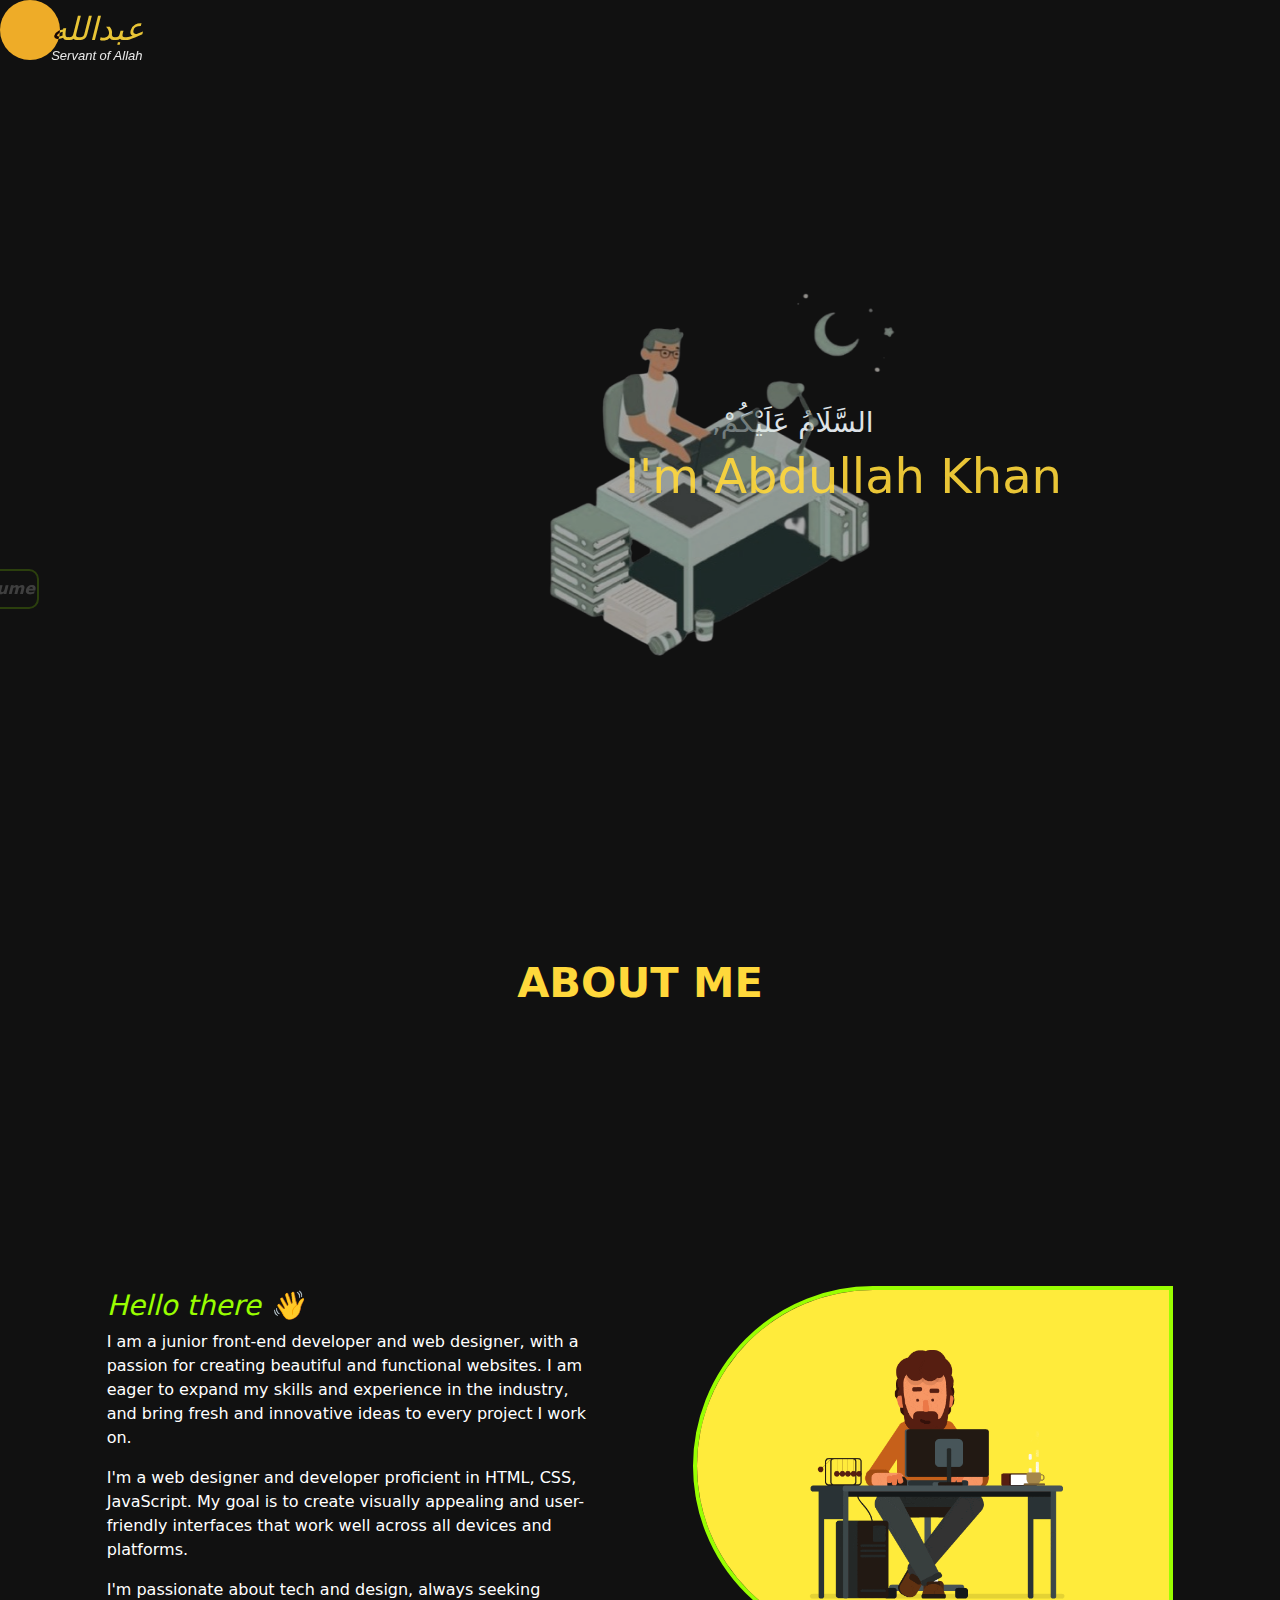
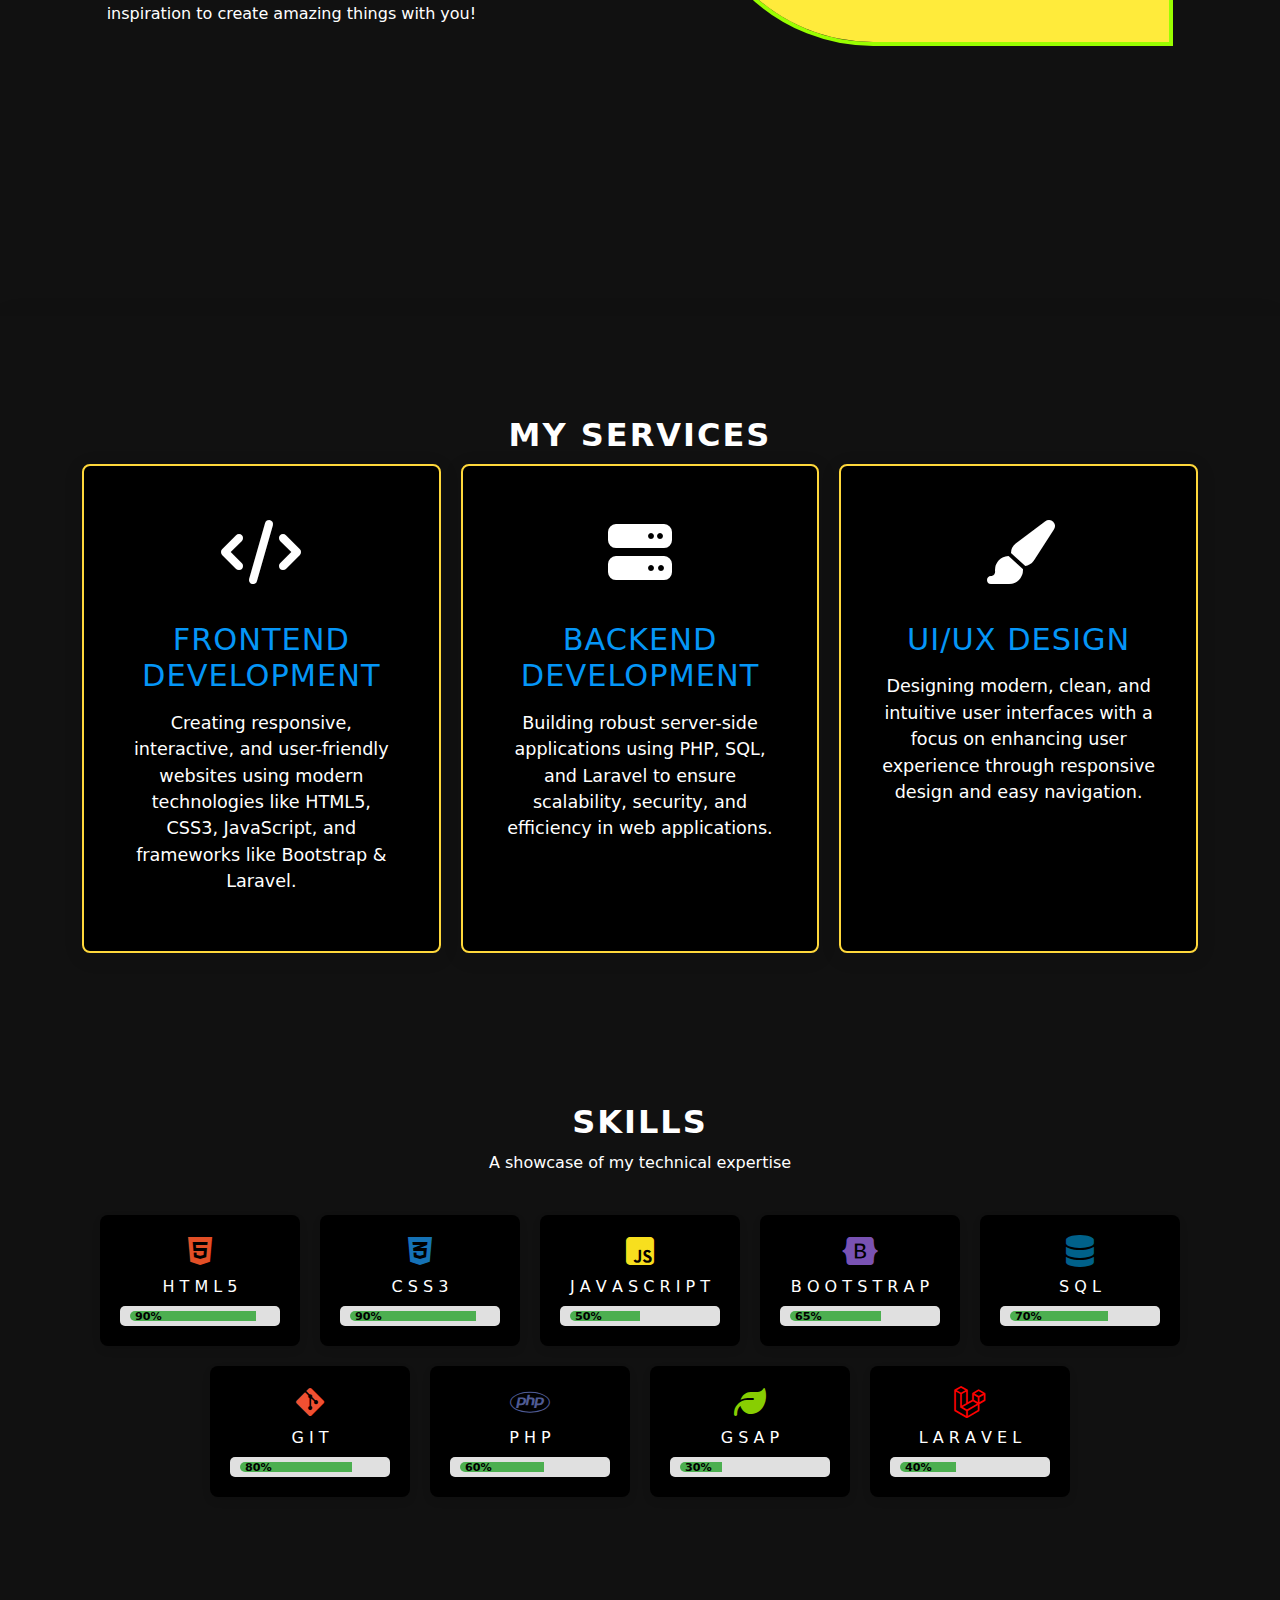
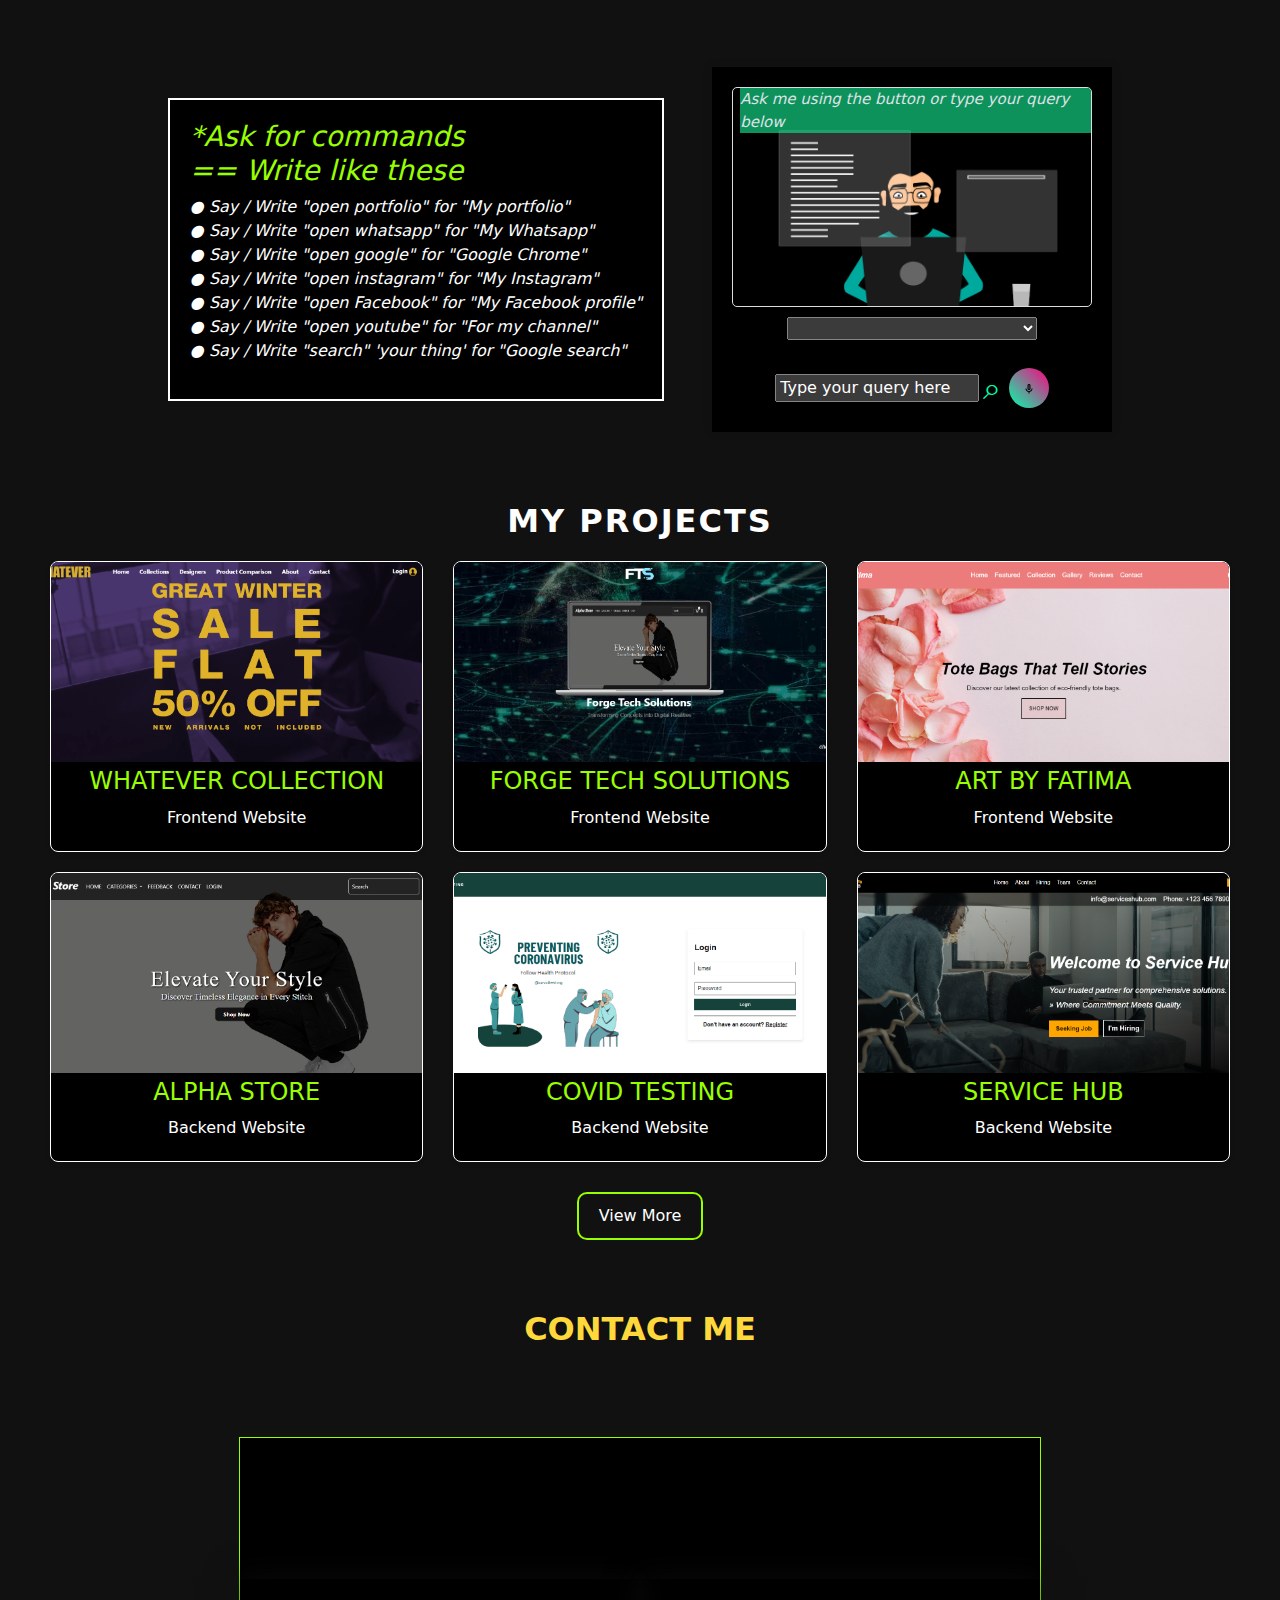
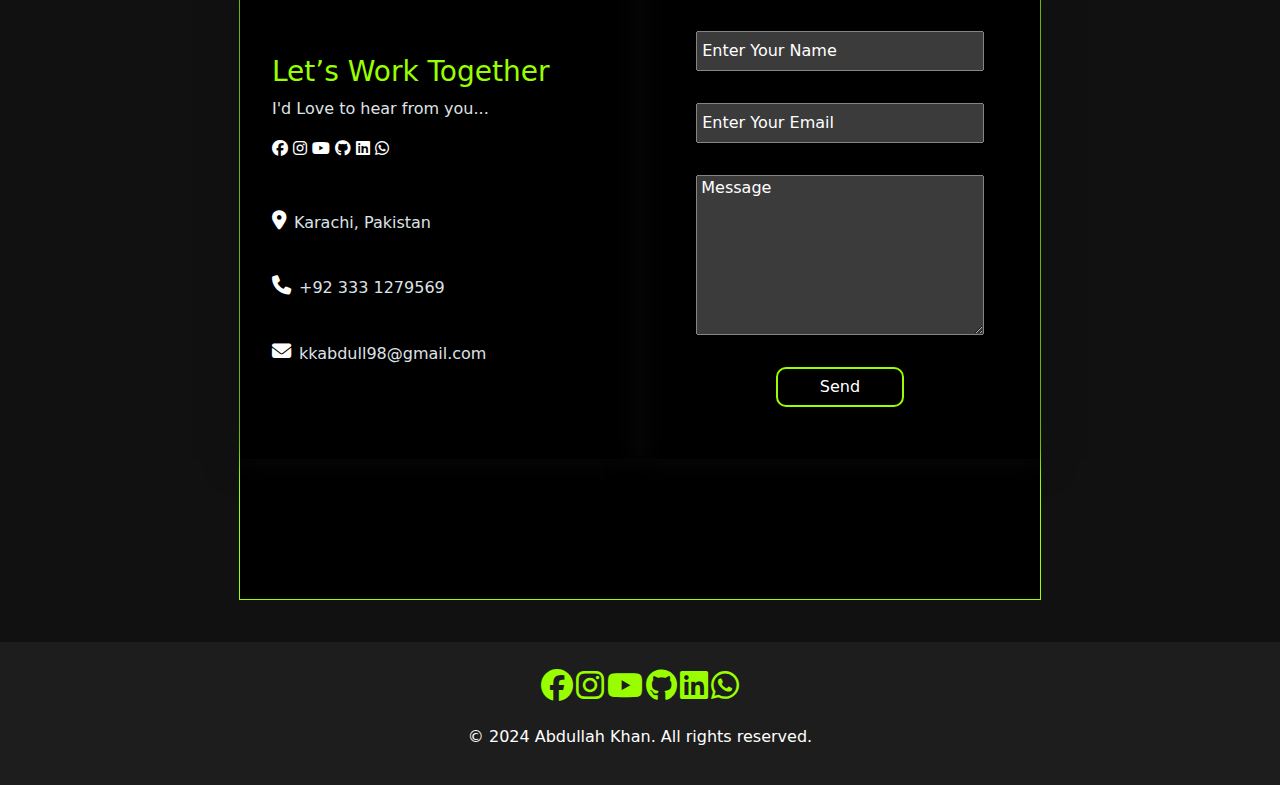
==== commit 46a7cc99: "Update index.html" ====
--- a/index.html
+++ b/index.html
@@ -567,7 +567,7 @@
                         <button class="hover-btn">live view</button></a>
                 </div>
                 <div class="project-details">
-                    <h3>Forge Tech Solutions</h3>
+                    <h3>FORGE TECH SOLUTIONS</h3>
                     <p>Frontend Website</p>
                 </div>
             </div>
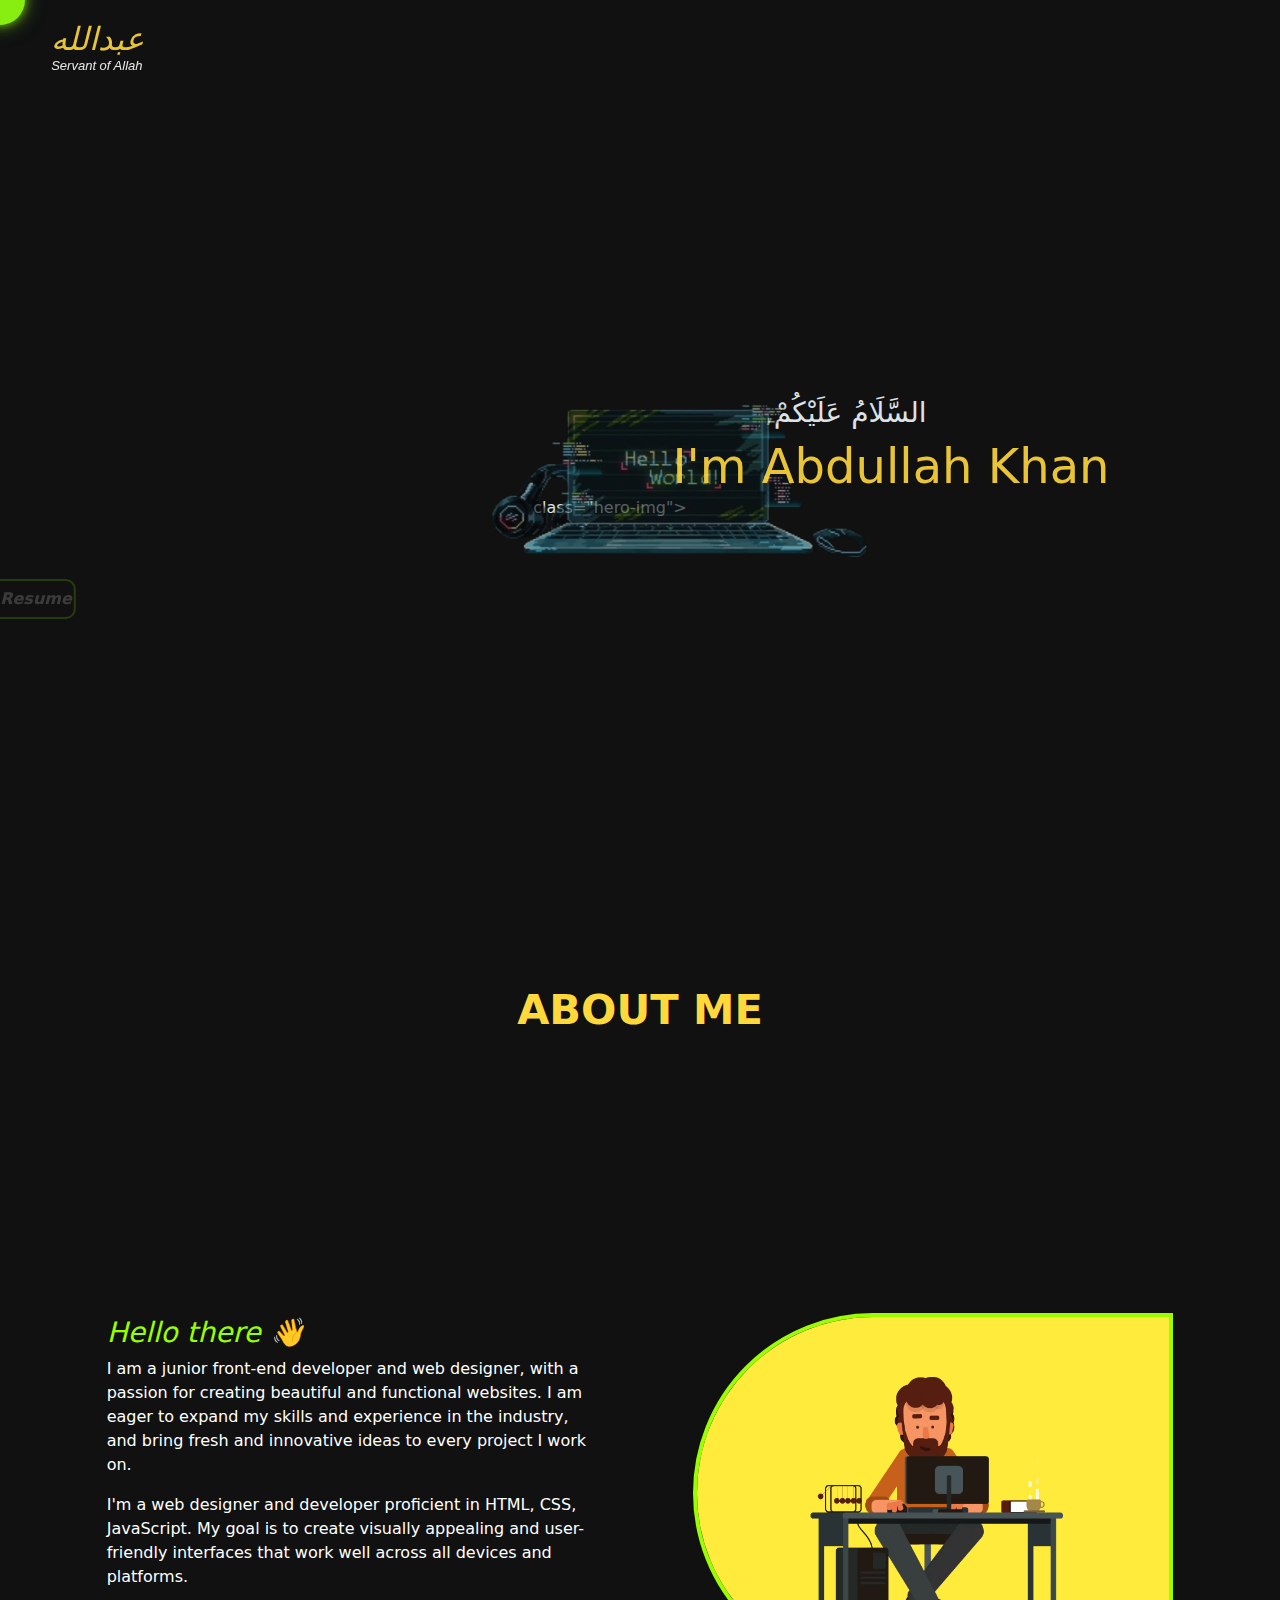
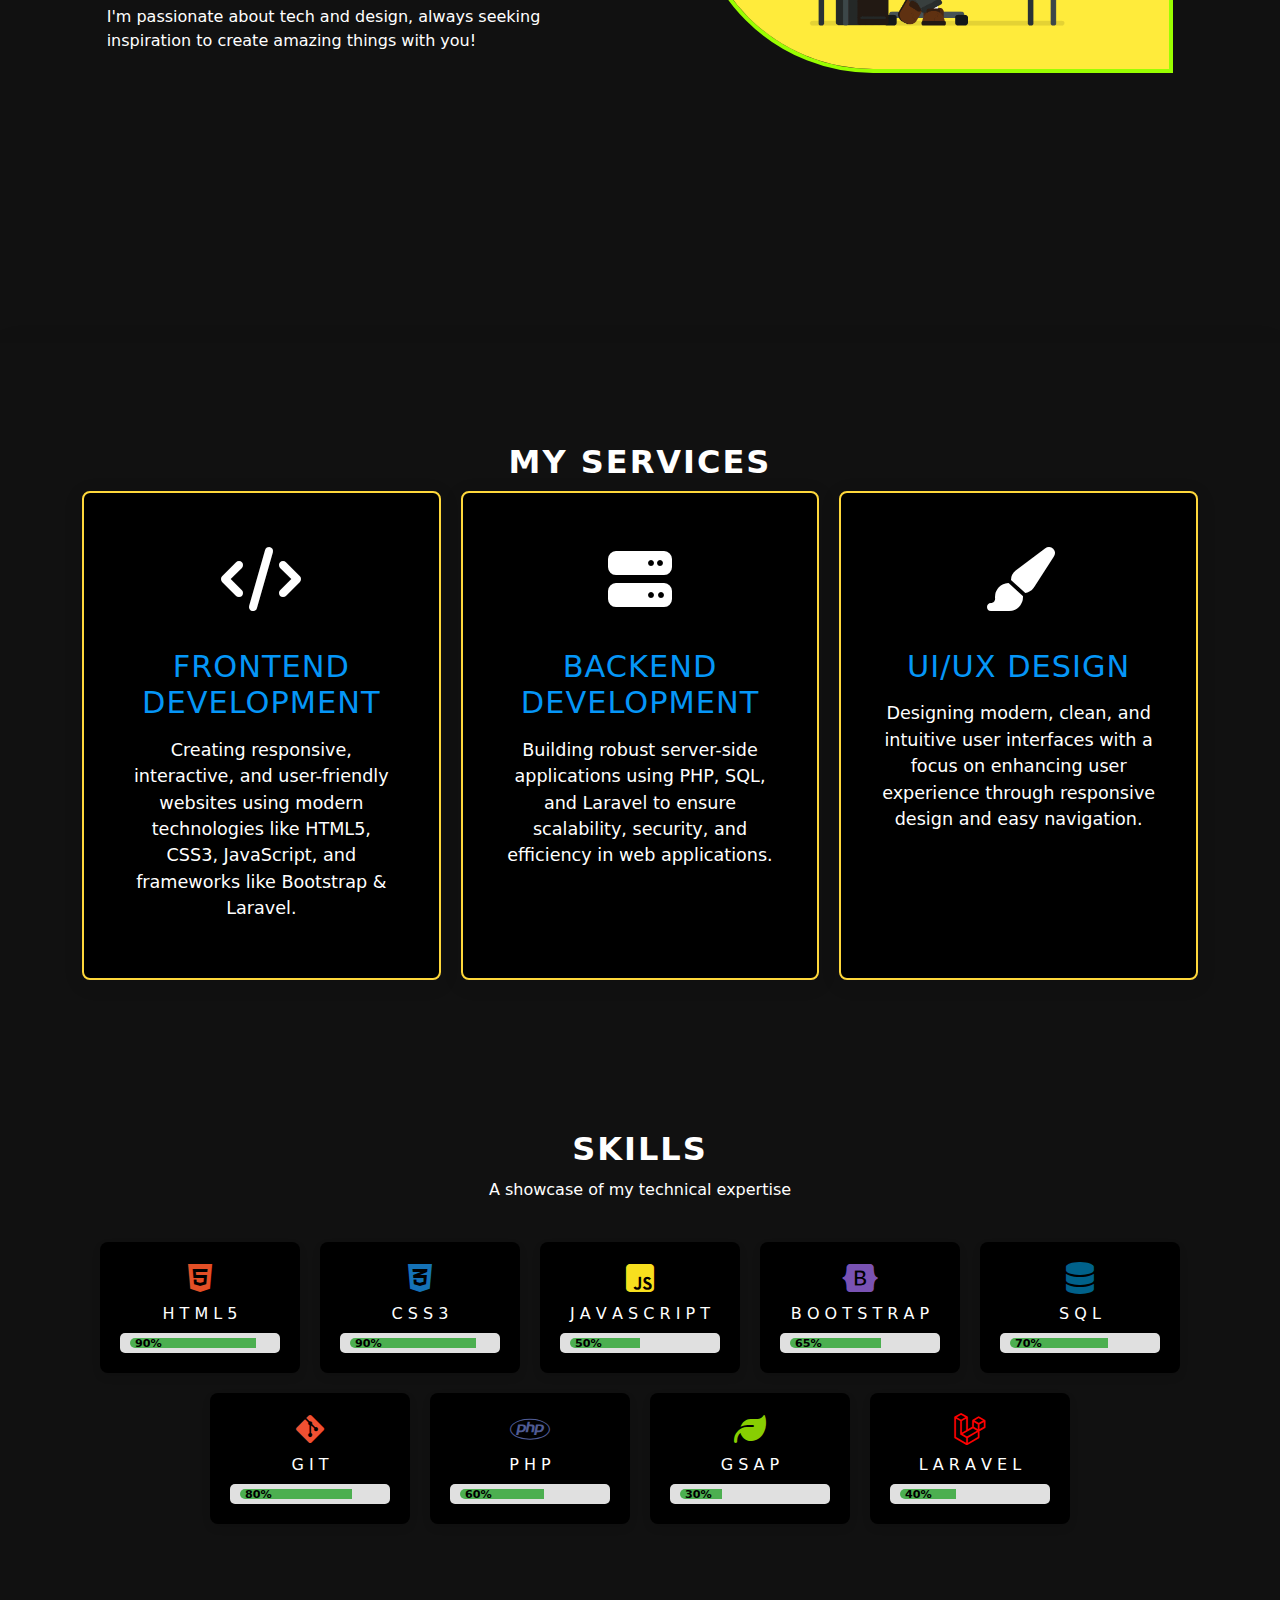
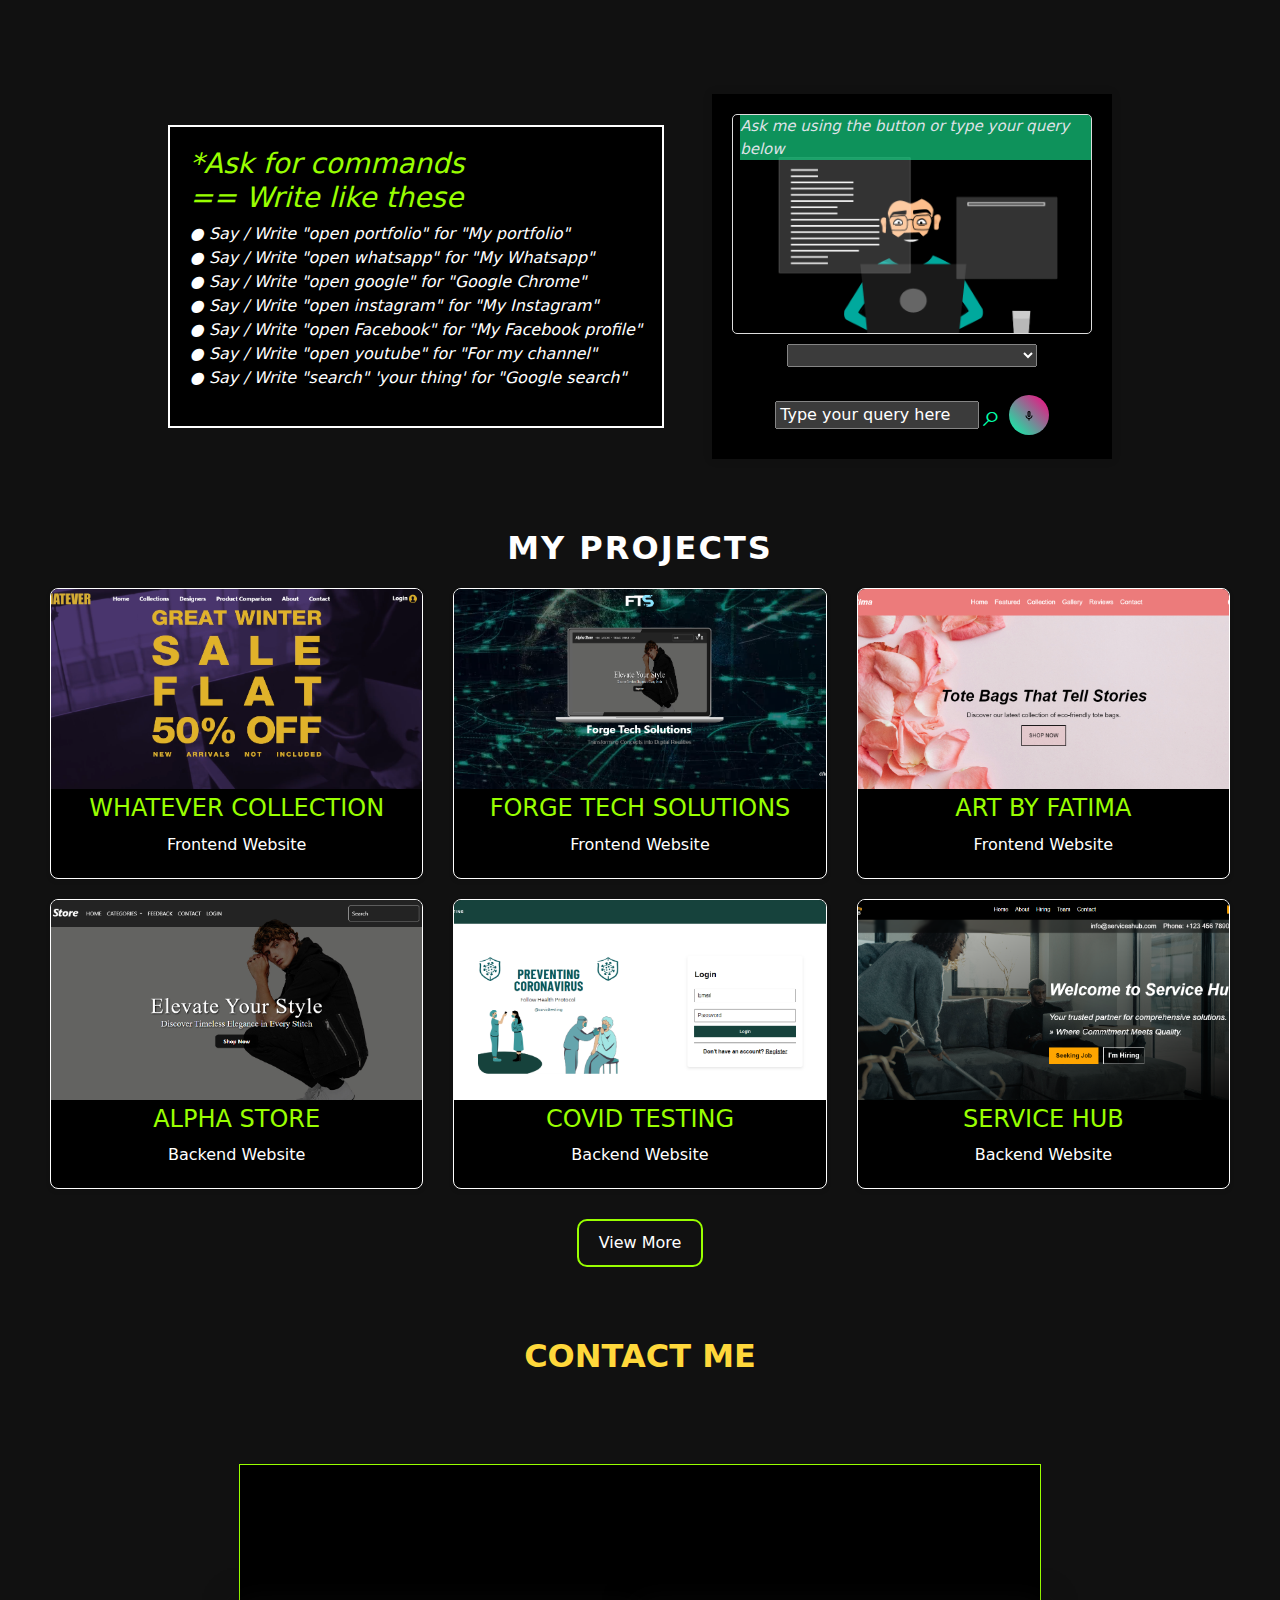
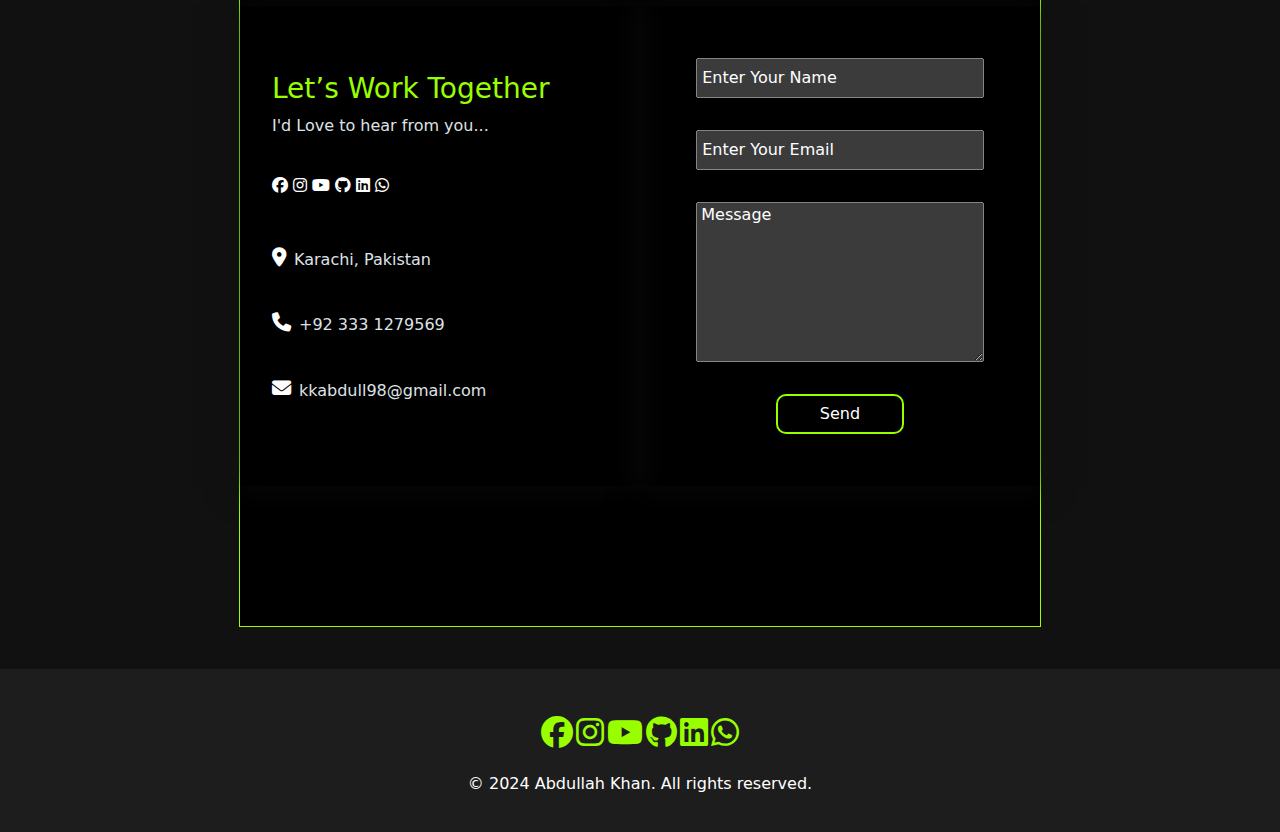
==== commit 92e63e71: "Update index.html" ====
--- a/index.html
+++ b/index.html
@@ -92,7 +92,7 @@
 
     <div class="hero-description">
         <div class="hero-img-div">
-            <img src="./assets/hero-img.png" alt="developer-png"
+            <img src="./assets/Wallpaler_arayana-removebg-preview.png" alt="developer-png" class="hero-img">
                 class="hero-img">
         </div>
 
--- a/style.css
+++ b/style.css
@@ -1129,23 +1129,43 @@
 
 /* cursor */
 
-#cursor {
-  display: flex;
-  justify-content: center;
-  align-items: center;
-  text-align: center;
-  height: 60px;
-  width: 60px;
-  background-color: #ffbd39;
-  border-radius: 45px;
-  z-index: 9999;
-  position: fixed;
-  top: 0%;
-  /* font-size: 6.5px;
-  font-weight: 500;
-  color: #fff; */
-  mix-blend-mode: difference;
-}
+/* Custom Cursor Styling */
+    #cursor {
+      display: flex;
+      justify-content: center;
+      align-items: center;
+      width: 50px;
+      height: 50px;
+      background-color: rgb(153, 255, 0); /* Use RGB color */
+      border-radius: 50%;
+      position: fixed;
+      top: 0;
+      left: 0;
+      pointer-events: none;
+      z-index: 9999;
+      mix-blend-mode: difference;
+      transition: transform 0.3s ease, background-color 0.3s ease, width 0.2s ease, height 0.2s ease, box-shadow 0.2s ease;
+      box-shadow: 0 0 10px rgba(153, 255, 0, 0.7), 0 0 20px rgba(153, 255, 0, 0.5);
+    }
+
+    /* Styling for Links and Hover Effects */
+    a {
+      display: inline-block;
+      color: #555;
+      margin-top: 20px;
+      text-decoration: none;
+      transition: color 0.3s ease;
+    }
+
+    a:hover {
+      color: rgb(153, 255, 0);  /* Change link color to match cursor */
+    }
+
+    h1 {
+      font-size: 2rem;
+      color: #333;
+      margin-bottom: 20px;
+    }
 
 /* scroll bar */
 
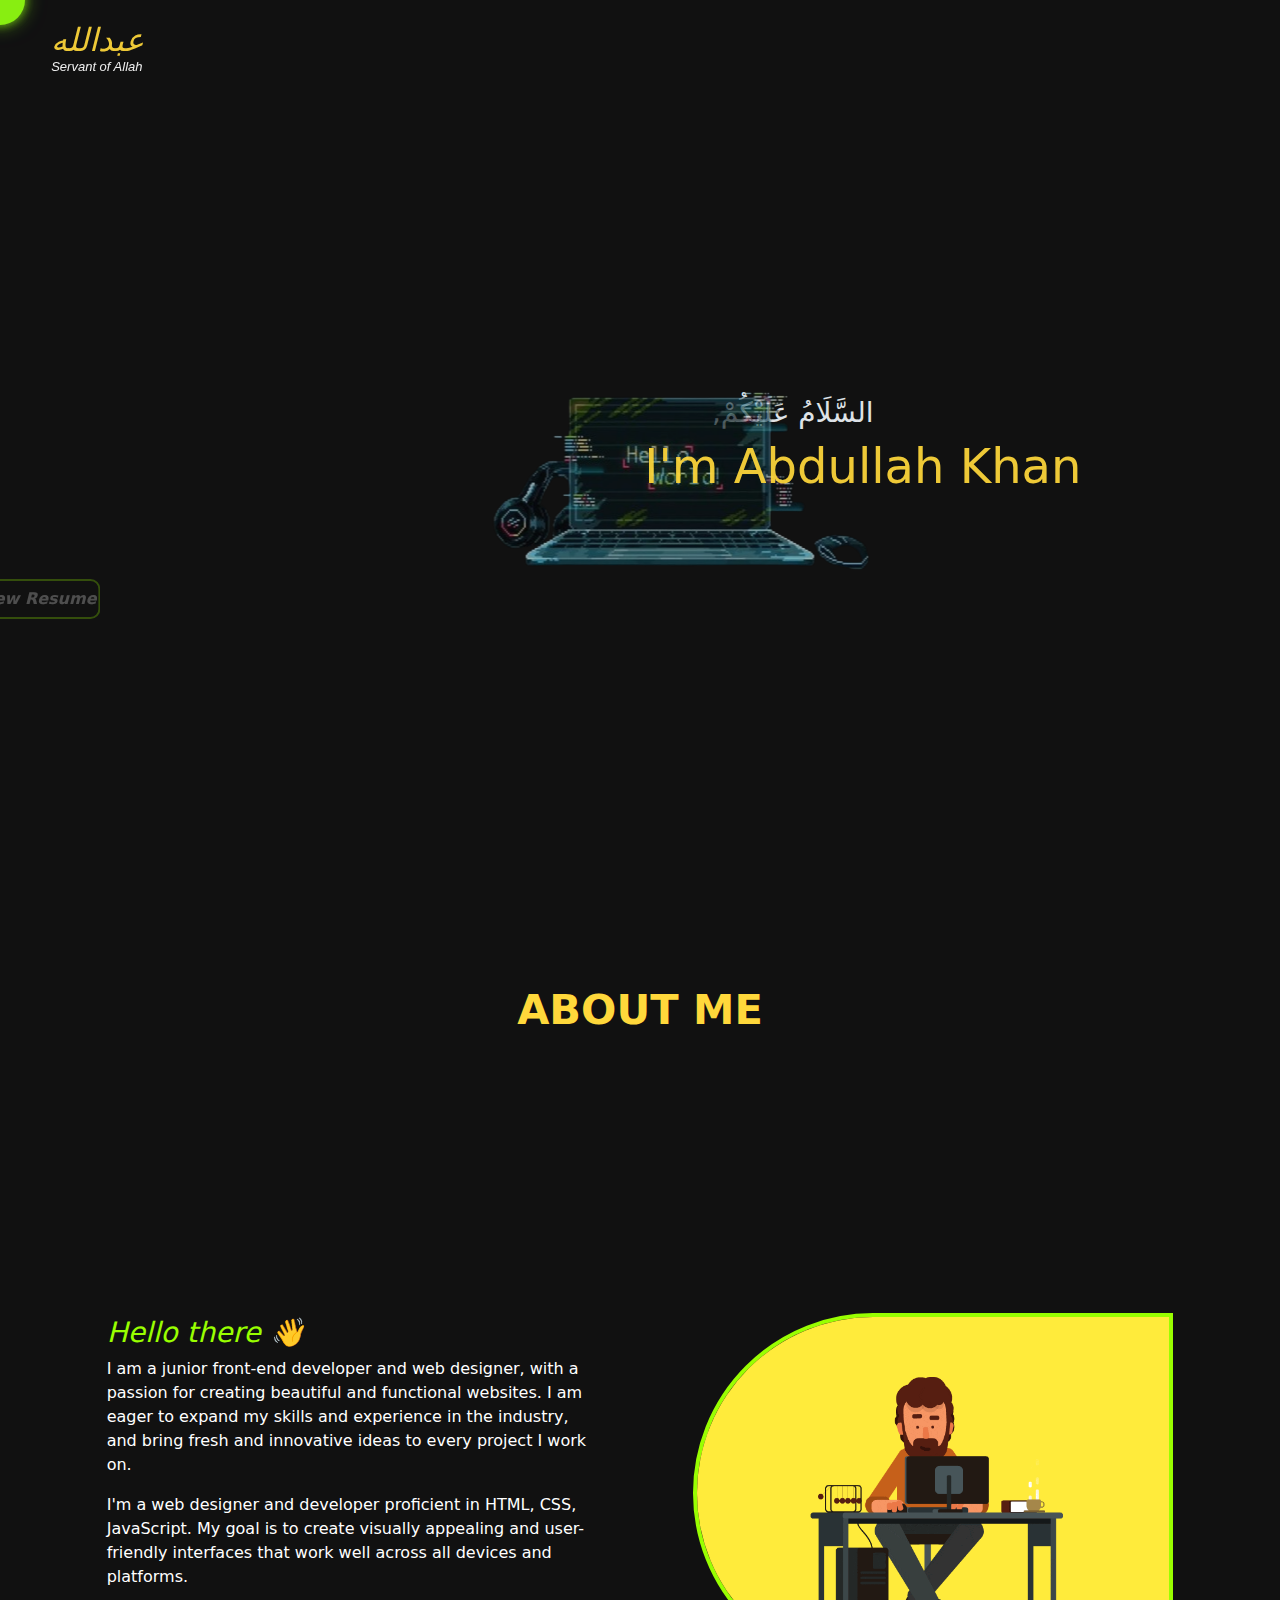
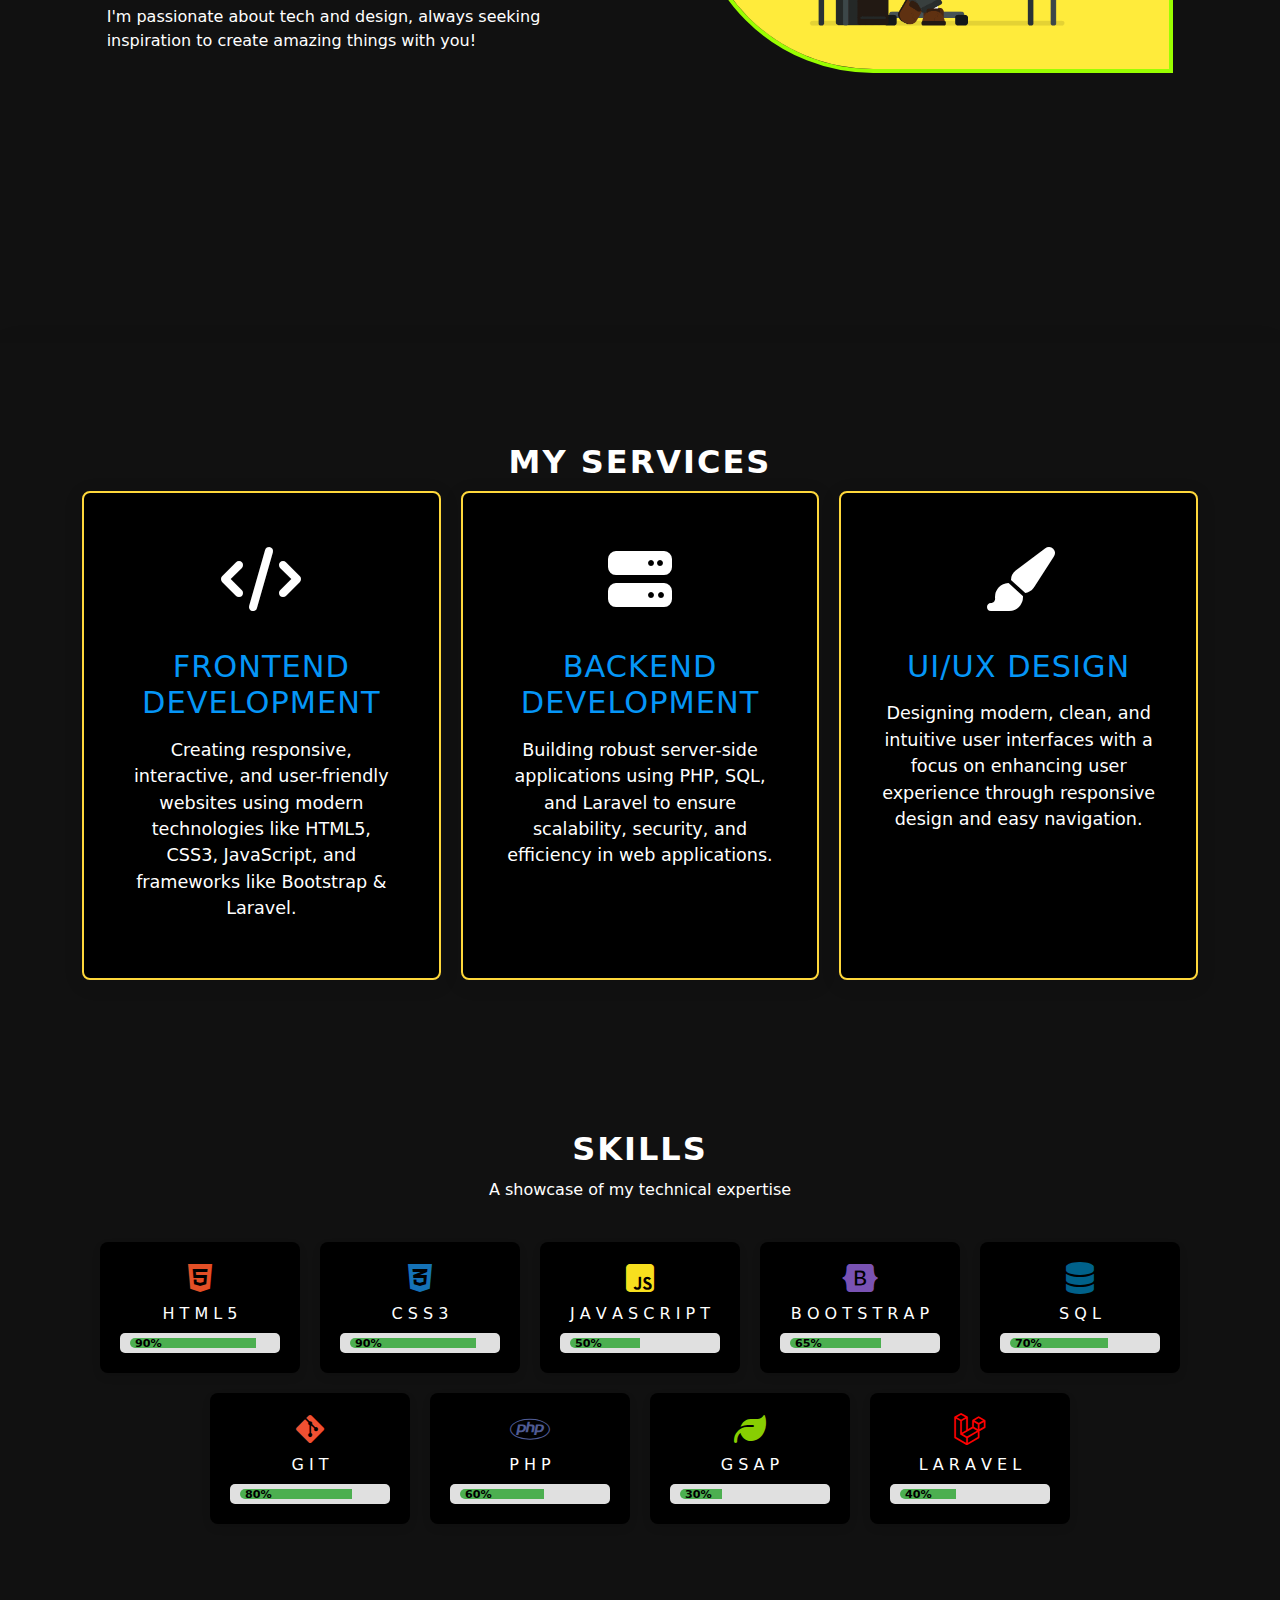
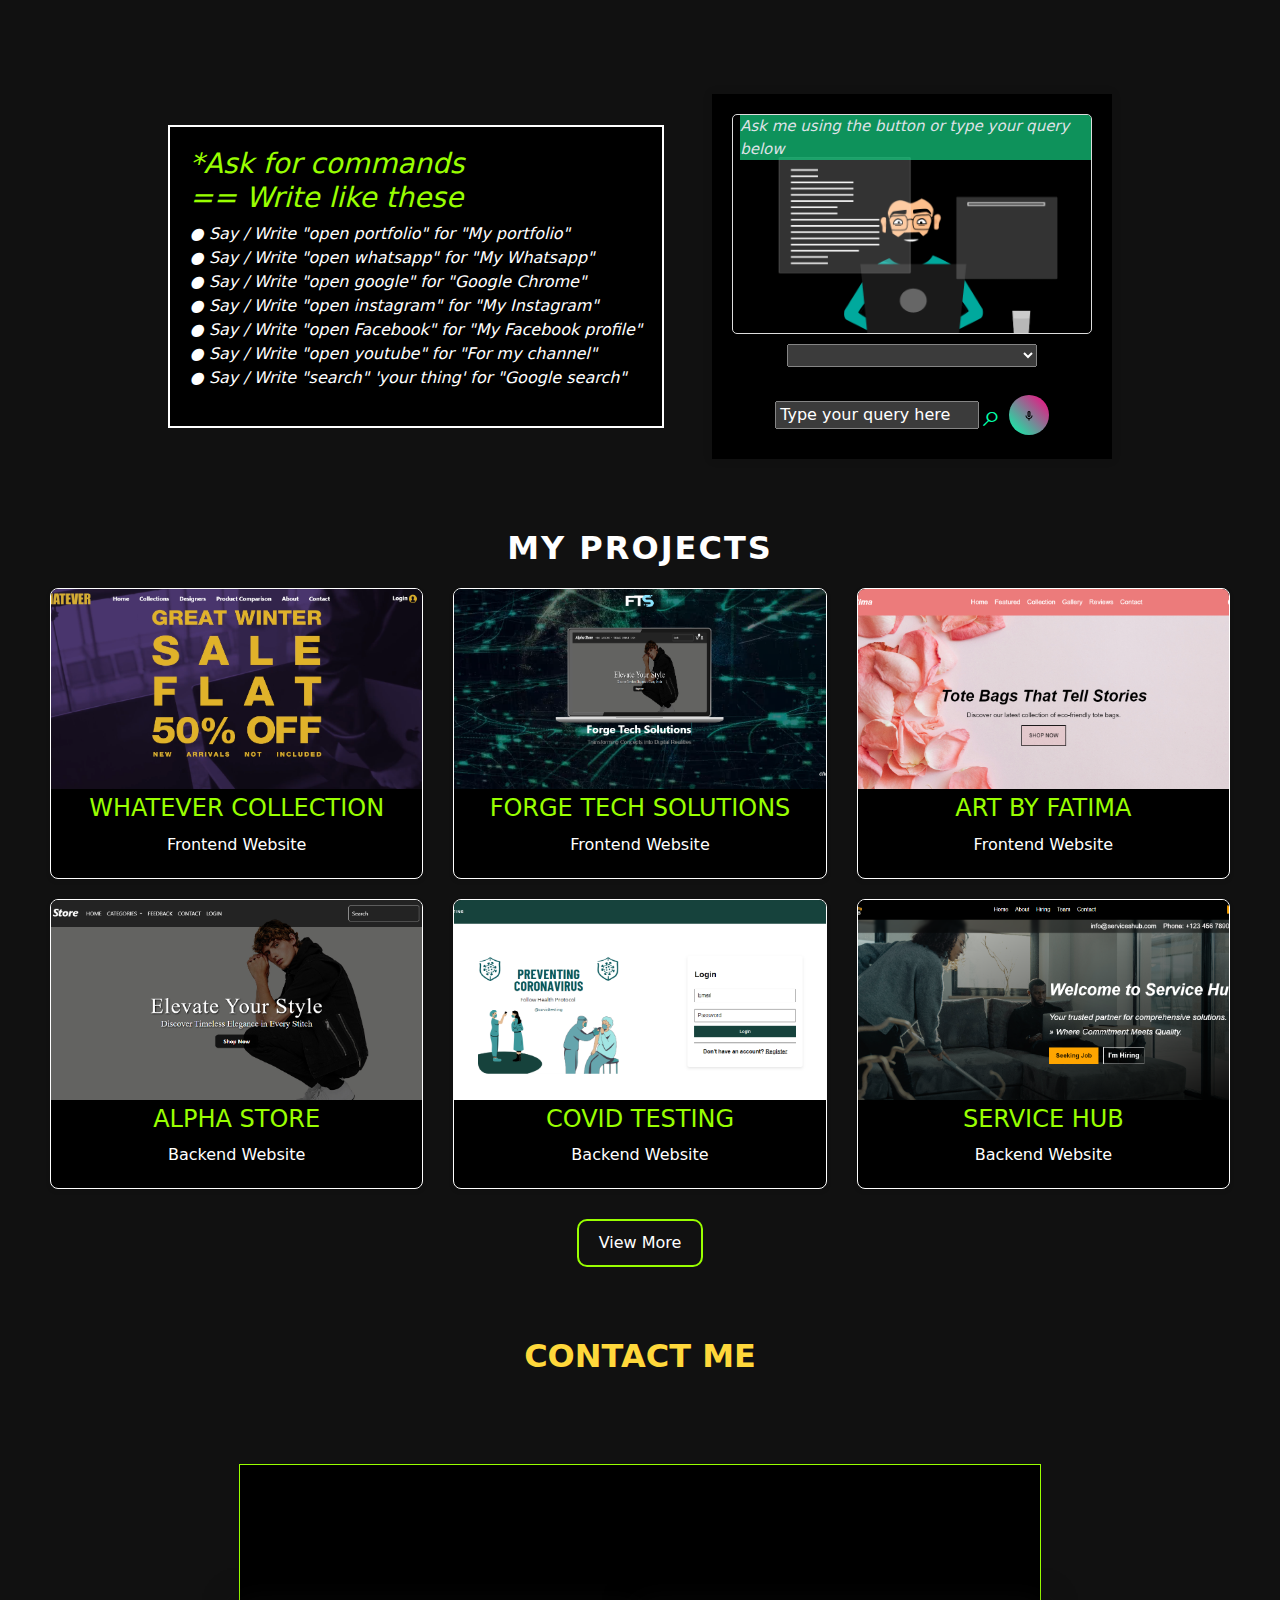
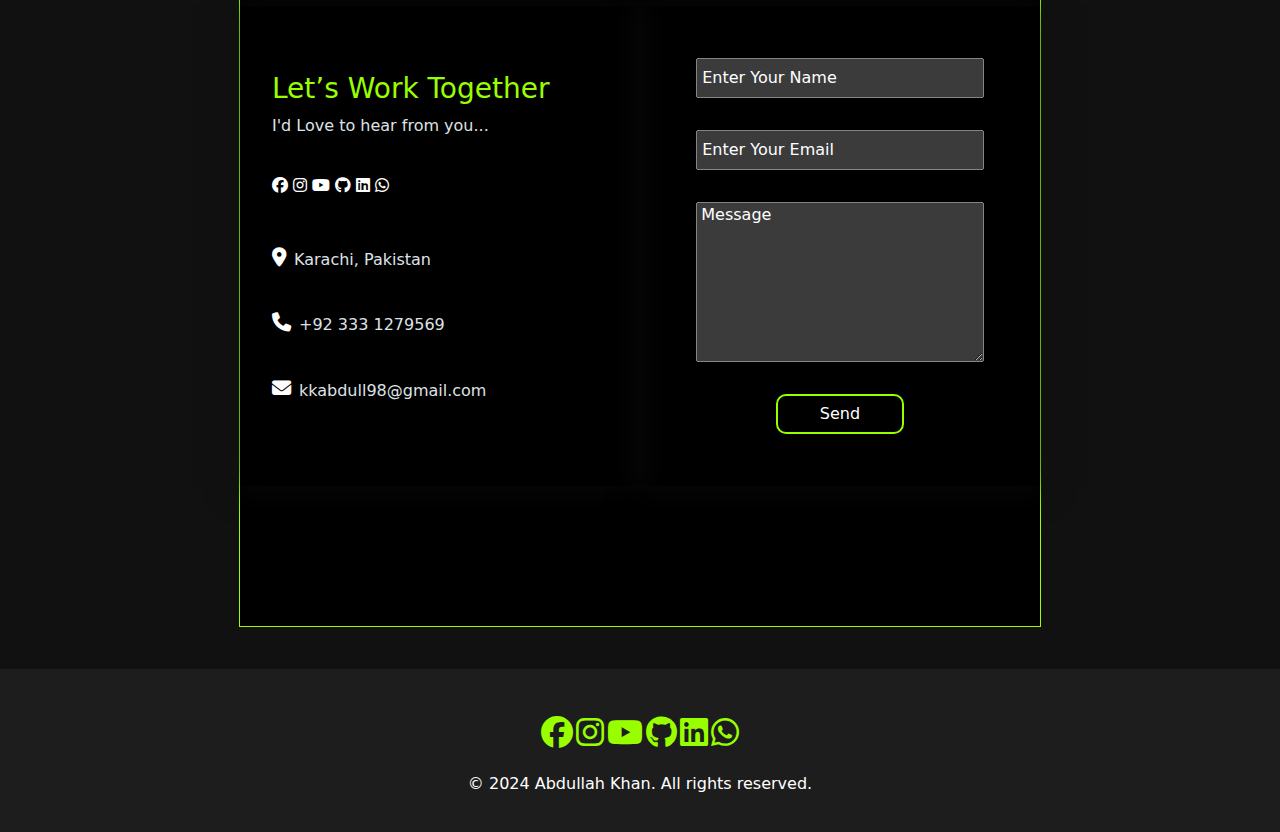
==== commit 7f6a4379: "Update index.html" ====
--- a/index.html
+++ b/index.html
@@ -93,7 +93,7 @@
     <div class="hero-description">
         <div class="hero-img-div">
             <img src="./assets/Wallpaler_arayana-removebg-preview.png" alt="developer-png" class="hero-img">
-                class="hero-img">
+               
         </div>
 
         <div class="hero-detail">
--- a/style.css
+++ b/style.css
@@ -201,7 +201,7 @@
 }
 .hero-img {
   margin-bottom:  50px;;
-  height: 430px;
+  height: 500px;
   width: 450px;
   border-top-right-radius: 50px !important;
     border-bottom-left-radius: 50px !important;
